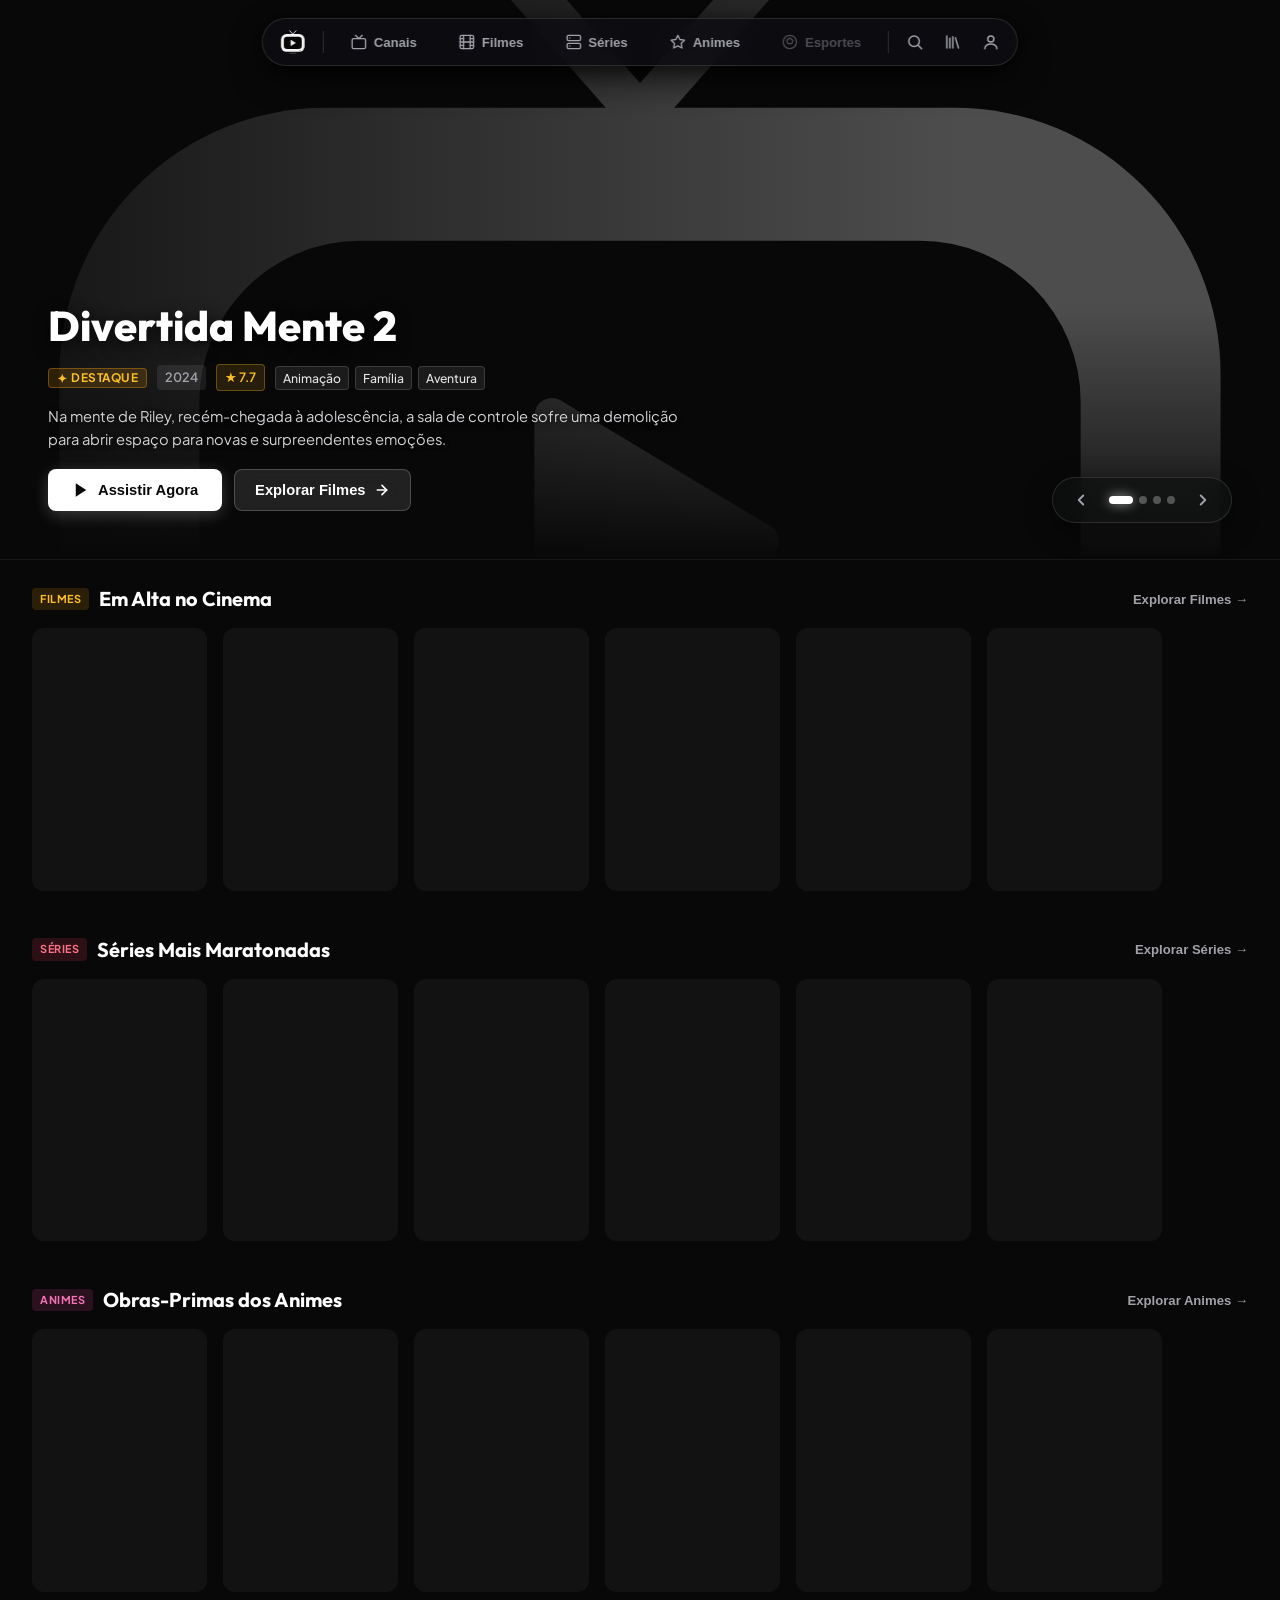
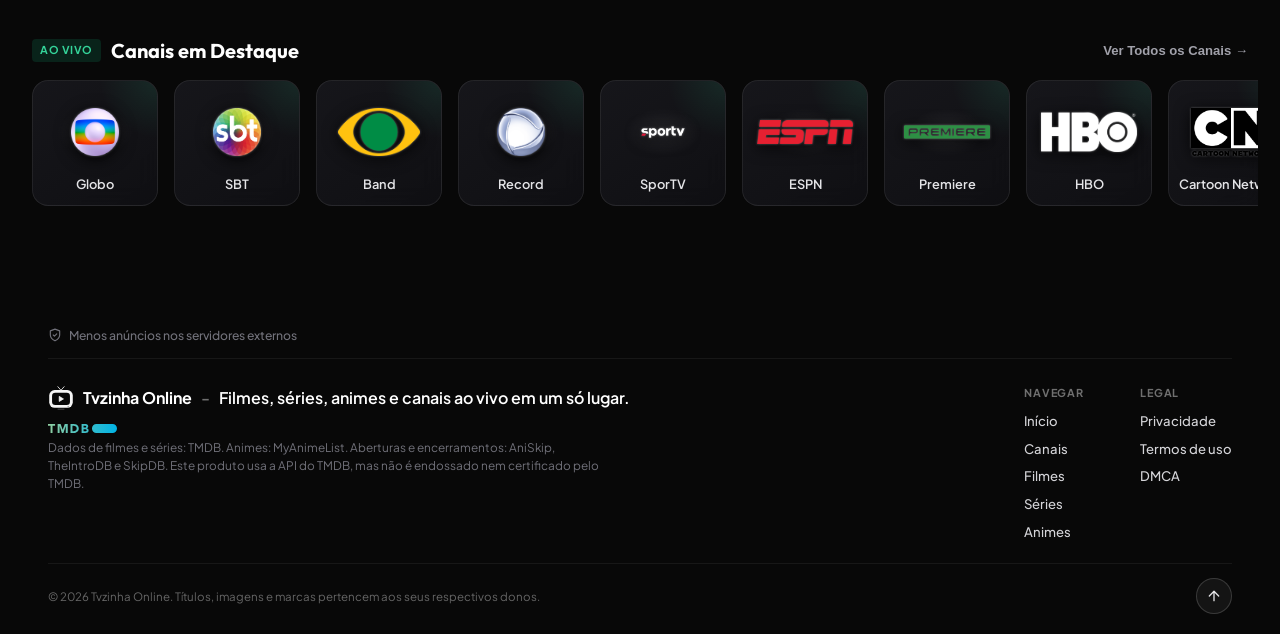
==== index.html @ 52881505 "fix(channels): enforce no-referrer policy to resolve 403 blocks on direct live TV streams" ====
<!DOCTYPE html>
<html lang="pt-BR">

<head>
    <meta charset="UTF-8">
    <meta name="viewport" content="width=device-width, initial-scale=1.0">
    <title>Tvzinha Online | Canais de TV e Esportes Ao Vivo</title>
    <meta name="description" content="Assista canais de TV aberta e esportes online ao vivo com qualidade e rapidez.">
    
    <!-- Favicons -->
    <link rel="icon" type="image/svg+xml" href="assets/logos/fav/favicon.svg?v=2">
    <link rel="icon" type="image/png" sizes="32x32" href="assets/logos/fav/favicon-32x32.png?v=2">
    <link rel="icon" type="image/png" sizes="16x16" href="assets/logos/fav/favicon-16x16.png?v=2">
    <link rel="apple-touch-icon" sizes="180x180" href="assets/logos/fav/apple-touch-icon.png?v=2">
    <link rel="shortcut icon" href="assets/logos/fav/favicon.ico?v=2">
    <link rel="manifest" href="assets/logos/fav/site.webmanifest?v=2">
    <meta name="theme-color" content="#080808">
    <meta name="referrer" content="no-referrer">
    
    <!-- Anti-Popup & Anti-Hijack Guard (Synchronous Head Bootstrap) -->
    <script src="assets/js/guard.js?v=20261126_1015"></script>
    
    <!-- TMDB CDN Preconnect -->
    <link rel="preconnect" href="https://image.tmdb.org">
    <link rel="dns-prefetch" href="https://image.tmdb.org">
    
    <!-- Google Fonts -->
    <link rel="preconnect" href="https://fonts.googleapis.com">
    <link rel="preconnect" href="https://fonts.gstatic.com" crossorigin>
    <link href="https://fonts.googleapis.com/css2?family=Outfit:wght@300;400;500;600;700;800&family=Plus+Jakarta+Sans:wght@400;500;600;700&display=swap" rel="stylesheet">
    
    <!-- Modular CSS Architecture (Strict Precedence Cascade) -->
    <link rel="stylesheet" href="assets/css/01-base.css?v=20261126_1015">
    <link rel="stylesheet" href="assets/css/02-layout.css?v=20261126_1015">
    <link rel="stylesheet" href="assets/css/03-channels.css?v=20261126_1015">
    <link rel="stylesheet" href="assets/css/04-sports.css?v=20261126_1015">
    <link rel="stylesheet" href="assets/css/05-navigation.css?v=20261126_1015">
    <link rel="stylesheet" href="assets/css/06-catalog.css?v=20261126_1015">
    <link rel="stylesheet" href="assets/css/07-modals.css?v=20261126_1015">
    <link rel="stylesheet" href="assets/css/08-responsive-tv-movies.css?v=20261126_1015">
    <link rel="stylesheet" href="assets/css/09-series-animes.css?v=20261126_1015">
    <link rel="stylesheet" href="assets/css/10-player-v3.css?v=20261126_1015">
    <link rel="stylesheet" href="assets/css/11-title-page.css?v=20261126_1015">
    <link rel="stylesheet" href="assets/css/12-header.css?v=20261126_1015">
    <link rel="stylesheet" href="assets/css/13-collection.css?v=20261126_1015">
    <link rel="stylesheet" href="assets/css/14-account.css?v=20261126_1015">
    <link rel="stylesheet" href="assets/css/15-profiles.css?v=20261126_1015">
    <link rel="stylesheet" href="assets/css/16-settings.css?v=20261126_1015">
</head>

<body>
    <!-- Floating Glass Nav Capsule (Top Central - Nuvio Style) -->
    <nav id="floating-nav-capsule" class="floating-nav-capsule" aria-label="Navegação Principal">
        <button id="nav-tab-home" class="nav-capsule-item nav-capsule-brand active" data-view="home" aria-label="Início" title="Início">
            <img src="assets/logos/fav/icon-detailed.svg" alt="" width="26" height="26">
        </button>
        <span class="nav-capsule-divider" aria-hidden="true"></span>
        <button id="nav-tab-tv" class="nav-capsule-item" data-view="tv" aria-label="Aba Canais de TV">
            <svg class="nav-capsule-icon" width="16" height="16" viewBox="0 0 24 24" fill="none" stroke="currentColor" stroke-width="2" stroke-linecap="round" stroke-linejoin="round">
                <rect x="2" y="7" width="20" height="15" rx="2" ry="2"></rect>
                <polyline points="17 2 12 7 7 2"></polyline>
            </svg>
            <span>Canais</span>
        </button>
        <button id="nav-tab-movies" class="nav-capsule-item" data-view="movies" aria-label="Aba Filmes sob Demanda">
            <svg class="nav-capsule-icon" width="16" height="16" viewBox="0 0 24 24" fill="none" stroke="currentColor" stroke-width="2" stroke-linecap="round" stroke-linejoin="round">
                <rect x="2" y="2" width="20" height="20" rx="2.18" ry="2.18"></rect>
                <line x1="7" y1="2" x2="7" y2="22"></line>
                <line x1="17" y1="2" x2="17" y2="22"></line>
                <line x1="2" y1="12" x2="22" y2="12"></line>
                <line x1="2" y1="7" x2="7" y2="7"></line>
                <line x1="2" y1="17" x2="7" y2="17"></line>
                <line x1="17" y1="17" x2="22" y2="17"></line>
                <line x1="17" y1="7" x2="22" y2="7"></line>
            </svg>
            <span>Filmes</span>
        </button>
        <button id="nav-tab-series" class="nav-capsule-item" data-view="series" aria-label="Aba Séries de TV">
            <svg class="nav-capsule-icon" width="16" height="16" viewBox="0 0 24 24" fill="none" stroke="currentColor" stroke-width="2" stroke-linecap="round" stroke-linejoin="round">
                <rect x="2" y="2" width="20" height="8" rx="2" ry="2"></rect>
                <rect x="2" y="14" width="20" height="8" rx="2" ry="2"></rect>
                <line x1="6" y1="6" x2="6.01" y2="6"></line>
                <line x1="6" y1="18" x2="6.01" y2="18"></line>
            </svg>
            <span>Séries</span>
        </button>
        <button id="nav-tab-animes" class="nav-capsule-item" data-view="animes" aria-label="Aba Animes">
            <svg class="nav-capsule-icon" width="16" height="16" viewBox="0 0 24 24" fill="none" stroke="currentColor" stroke-width="2" stroke-linecap="round" stroke-linejoin="round">
                <polygon points="12 2 15.09 8.26 22 9.27 17 14.14 18.18 21.02 12 17.77 5.82 21.02 7 14.14 2 9.27 8.91 8.26 12 2"></polygon>
            </svg>
            <span>Animes</span>
        </button>
        <button id="nav-tab-sports" class="nav-capsule-item is-soon" data-view="sports" aria-label="Aba Esportes (em breve)" title="Esportes (em breve)">
            <svg class="nav-capsule-icon" width="16" height="16" viewBox="0 0 24 24" fill="none" stroke="currentColor" stroke-width="2" stroke-linecap="round" stroke-linejoin="round">
                <circle cx="12" cy="12" r="10"></circle>
                <polygon points="12 6 16.5 9.5 15 14.5 9 14.5 7.5 9.5 12 6"></polygon>
            </svg>
            <span>Esportes</span>
        </button>

        <span class="nav-capsule-divider nav-tools-divider" aria-hidden="true"></span>
        <!-- Search, Coleção and the profile menu: the same three icons on computers and phones -->
        <div id="nav-capsule-tools" class="nav-capsule-tools">
            <button id="btn-nav-search" class="nav-tool" type="button" aria-label="Buscar" title="Buscar (atalho: /)">
                <svg width="18" height="18" viewBox="0 0 24 24" fill="none" stroke="currentColor" stroke-width="2" stroke-linecap="round" stroke-linejoin="round" aria-hidden="true"><circle cx="11" cy="11" r="7"></circle><line x1="21" y1="21" x2="16.65" y2="16.65"></line></svg>
            </button>
            <button id="btn-nav-collection" class="nav-tool" type="button" aria-label="Coleção" title="Coleção">
                <svg width="18" height="18" viewBox="0 0 24 24" fill="none" stroke="currentColor" stroke-width="2" stroke-linecap="round" stroke-linejoin="round" aria-hidden="true"><path d="M4 4v16"></path><path d="M8 7v13"></path><path d="M12 5v15"></path><path d="M15.5 6.5l4 13.5"></path></svg>
            </button>
            <div class="nav-menu-wrap">
                <button id="btn-nav-profile" class="nav-tool nav-tool-avatar" type="button" aria-label="Perfil" title="Perfil" aria-haspopup="true" aria-expanded="false" aria-controls="nav-profile-menu">
                    <svg width="18" height="18" viewBox="0 0 24 24" fill="none" stroke="currentColor" stroke-width="2" stroke-linecap="round" stroke-linejoin="round" aria-hidden="true"><circle cx="12" cy="8" r="4"></circle><path d="M4 21c0-4 4-6.5 8-6.5s8 2.5 8 6.5"></path></svg>
                </button>
                <div id="nav-profile-menu" class="nav-menu hidden" role="menu" aria-label="Perfil">
                    <!-- The profile in use, with Trocar (signed in) next to it -->
                    <div class="nav-menu-head">
                        <span id="nav-menu-avatar" class="nav-menu-avatar" aria-hidden="true"><svg width="20" height="20" viewBox="0 0 24 24" fill="none" stroke="currentColor" stroke-width="2" stroke-linecap="round" stroke-linejoin="round" aria-hidden="true"><circle cx="12" cy="8" r="4"></circle><path d="M4 21c0-4 4-6.5 8-6.5s8 2.5 8 6.5"></path></svg></span>
                        <span class="nav-menu-head-text">
                            <strong id="nav-menu-profile-name">Visitante</strong>
                            <span id="nav-menu-profile-sub">Perfil deste aparelho</span>
                            <span id="nav-menu-sync" class="nav-menu-sync" aria-live="polite" hidden></span>
                        </span>
                        <button type="button" id="btn-menu-switch" class="nav-menu-switch" data-menu-action="profiles" aria-label="Trocar perfil" title="Trocar perfil" hidden>Trocar</button>
                    </div>
                    <button type="button" id="btn-menu-account" class="nav-menu-item" role="menuitem" data-menu-action="account">
                        <svg width="17" height="17" viewBox="0 0 24 24" fill="none" stroke="currentColor" stroke-width="2" stroke-linecap="round" stroke-linejoin="round" aria-hidden="true"><path d="M15 3h4a2 2 0 0 1 2 2v14a2 2 0 0 1-2 2h-4"></path><polyline points="10 17 15 12 10 7"></polyline><line x1="15" y1="12" x2="3" y2="12"></line></svg>
                        <span>Entrar ou criar conta</span>
                    </button>
                    <button type="button" class="nav-menu-item is-soon" role="menuitem" aria-disabled="true" data-menu-action="watchparty">
                        <svg width="17" height="17" viewBox="0 0 24 24" fill="none" stroke="currentColor" stroke-width="2" stroke-linecap="round" stroke-linejoin="round" aria-hidden="true"><path d="M17 21v-2a4 4 0 0 0-4-4H5a4 4 0 0 0-4 4v2"></path><circle cx="9" cy="7" r="4"></circle><path d="M23 21v-2a4 4 0 0 0-3-3.87"></path><path d="M16 3.13a4 4 0 0 1 0 7.75"></path></svg>
                        <span>Watch Party</span>
                        <span class="nav-menu-note">em breve</span>
                    </button>
                    <button type="button" class="nav-menu-item is-soon" role="menuitem" aria-disabled="true" data-menu-action="premium">
                        <svg width="17" height="17" viewBox="0 0 24 24" fill="none" stroke="currentColor" stroke-width="2" stroke-linecap="round" stroke-linejoin="round" aria-hidden="true"><path d="M2 18h20"></path><path d="M3 18l2-11 5 5 2-7 2 7 5-5 2 11"></path></svg>
                        <span>Premium</span>
                        <span class="nav-menu-note">em breve</span>
                    </button>
                    <div class="nav-menu-sep" role="separator"></div>
                    <button type="button" id="btn-menu-settings" class="nav-menu-item" role="menuitem" data-menu-action="settings">
                        <svg width="17" height="17" viewBox="0 0 24 24" fill="none" stroke="currentColor" stroke-width="2" stroke-linecap="round" stroke-linejoin="round" aria-hidden="true"><circle cx="12" cy="12" r="3"></circle><path d="M19.4 15a1.65 1.65 0 0 0 .33 1.82l.06.06a2 2 0 0 1-2.83 2.83l-.06-.06a1.65 1.65 0 0 0-1.82-.33 1.65 1.65 0 0 0-1 1.51V21a2 2 0 0 1-4 0v-.09A1.65 1.65 0 0 0 9 19.4a1.65 1.65 0 0 0-1.82.33l-.06.06a2 2 0 0 1-2.83-2.83l.06-.06A1.65 1.65 0 0 0 4.68 15a1.65 1.65 0 0 0-1.51-1H3a2 2 0 0 1 0-4h.09A1.65 1.65 0 0 0 4.6 9a1.65 1.65 0 0 0-.33-1.82l-.06-.06a2 2 0 0 1 2.83-2.83l.06.06A1.65 1.65 0 0 0 9 4.68a1.65 1.65 0 0 0 1-1.51V3a2 2 0 0 1 4 0v.09a1.65 1.65 0 0 0 1 1.51 1.65 1.65 0 0 0 1.82-.33l.06-.06a2 2 0 0 1 2.83 2.83l-.06.06A1.65 1.65 0 0 0 19.4 9a1.65 1.65 0 0 0 1.51 1H21a2 2 0 0 1 0 4h-.09a1.65 1.65 0 0 0-1.51 1z"></path></svg>
                        <span>Configurações</span>
                    </button>
                    <button id="btn-menu-signout" type="button" class="nav-menu-item" role="menuitem" data-menu-action="signout" hidden>
                        <svg width="17" height="17" viewBox="0 0 24 24" fill="none" stroke="currentColor" stroke-width="2" stroke-linecap="round" stroke-linejoin="round" aria-hidden="true"><path d="M9 21H5a2 2 0 0 1-2-2V5a2 2 0 0 1 2-2h4"></path><polyline points="16 17 21 12 16 7"></polyline><line x1="21" y1="12" x2="9" y2="12"></line></svg>
                        <span>Sair da conta</span>
                    </button>
                </div>
            </div>
        </div>
    </nav>

    <!-- Global search (modules/header.js): movies, series, animes, channels and people -->
    <div id="search-overlay" class="search-overlay hidden" role="dialog" aria-modal="true" aria-label="Buscar">
        <div class="search-panel">
            <div class="search-head">
                <label class="search-field">
                    <svg width="18" height="18" viewBox="0 0 24 24" fill="none" stroke="currentColor" stroke-width="2" stroke-linecap="round" stroke-linejoin="round" aria-hidden="true"><circle cx="11" cy="11" r="7"></circle><line x1="21" y1="21" x2="16.65" y2="16.65"></line></svg>
                    <input id="global-search-input" type="search" placeholder="Buscar filmes, séries, animes, canais e pessoas" autocomplete="off" spellcheck="false" aria-label="Buscar">
                </label>
                <button id="btn-close-search" class="btn-player-icon" type="button" title="Fechar busca" aria-label="Fechar busca"><svg width="18" height="18" viewBox="0 0 24 24" fill="none" stroke="currentColor" stroke-width="2" stroke-linecap="round" stroke-linejoin="round" aria-hidden="true"><line x1="18" y1="6" x2="6" y2="18"></line><line x1="6" y1="6" x2="18" y2="18"></line></svg></button>
            </div>
            <div class="search-kinds" role="tablist" aria-label="Categoria">
                <button type="button" class="search-kind active" role="tab" aria-selected="true" data-search-kind="all">Tudo</button>
                <button type="button" class="search-kind" role="tab" aria-selected="false" data-search-kind="movie">Filmes</button>
                <button type="button" class="search-kind" role="tab" aria-selected="false" data-search-kind="tv">Séries</button>
                <button type="button" class="search-kind" role="tab" aria-selected="false" data-search-kind="anime">Animes</button>
                <button type="button" class="search-kind" role="tab" aria-selected="false" data-search-kind="channel">Canais</button>
                <button type="button" class="search-kind" role="tab" aria-selected="false" data-search-kind="person">Pessoas</button>
            </div>
            <div id="search-results" class="search-results" aria-live="polite"></div>
        </div>
    </div>

    <!-- View 0: Home Hub Streaming Showcase -->
    <main id="view-home" class="view-home" aria-label="Central de Início">
        <!-- Dynamic Multi-Universe Hero Showcase (Full Width Edge-to-Edge) -->
        <section id="home-hero-showcase" class="home-hero-showcase movies-hero">
            <div class="movies-hero-backdrop-wrapper">
                <img id="home-hero-backdrop" src="assets/logos/fav/icon-detailed.svg" alt="Destaque em Exibição" class="movies-hero-backdrop">
                <div class="movies-hero-gradient-overlay"></div>
            </div>
            <div class="movies-hero-content">
                <img id="home-hero-title-logo" src="" alt="Título em Destaque" class="movies-hero-title-logo hidden">
                <h1 id="home-hero-title" class="movies-hero-title">Tvzinha Online</h1>
                <div class="movies-hero-meta">
                    <span id="home-hero-badge" class="movies-hero-badge"><span class="cinema-sparkle">✦</span> Destaque</span>
                    <span id="home-hero-year" class="movies-meta-tag"></span>
                    <span id="home-hero-rating" class="movies-meta-tag rating"></span>
                    <div id="home-hero-genres" class="movies-hero-genres"></div>
                </div>
                <p id="home-hero-overview" class="movies-hero-overview">Filmes sob demanda, séries completas, animes consagrados e canais ao vivo em alta definição.</p>
                <div class="movies-hero-actions">
                    <button id="btn-home-hero-watch" class="btn-cinema-primary" type="button">
                        <svg width="18" height="18" viewBox="0 0 24 24" fill="currentColor">
                            <polygon points="5 3 19 12 5 21 5 3"></polygon>
                        </svg>
                        <span id="btn-home-hero-watch-label">Assistir Agora</span>
                    </button>
                    <button id="btn-home-hero-explore" class="btn-cinema-secondary" type="button">
                        <span id="btn-home-hero-explore-label">Explorar Categoria</span>
                        <svg width="16" height="16" viewBox="0 0 24 24" fill="none" stroke="currentColor" stroke-width="2.5" stroke-linecap="round" stroke-linejoin="round">
                            <line x1="5" y1="12" x2="19" y2="12"></line>
                            <polyline points="12 5 19 12 12 19"></polyline>
                        </svg>
                    </button>
                </div>
            </div>

            <!-- Hero Navigation Controls -->
            <div class="movies-hero-nav">
                <button id="btn-home-hero-prev" class="btn-hero-nav-arrow" aria-label="Destaque anterior" title="Destaque anterior" type="button">
                    <svg width="18" height="18" viewBox="0 0 24 24" fill="none" stroke="currentColor" stroke-width="2.5" stroke-linecap="round" stroke-linejoin="round">
                        <polyline points="15 18 9 12 15 6"></polyline>
                    </svg>
                </button>
                <div id="home-hero-dots" class="hero-dots-container"></div>
                <button id="btn-home-hero-next" class="btn-hero-nav-arrow" aria-label="Próximo destaque" title="Próximo destaque" type="button">
                    <svg width="18" height="18" viewBox="0 0 24 24" fill="none" stroke="currentColor" stroke-width="2.5" stroke-linecap="round" stroke-linejoin="round">
                        <polyline points="9 18 15 12 9 6"></polyline>
                    </svg>
                </button>
            </div>
        </section>

        <div class="home-container">
            <!-- Home Continue Watching Rail (Harmonized Header) -->
            <section id="home-continue-watching-section" class="home-continue-watching-section hidden">
                <div class="home-row-header">
                    <div class="home-row-title-box">
                        <h3>Continuar Assistindo</h3>
                        <span class="home-row-badge amber">Histórico</span>
                    </div>
                </div>
                <div class="continue-watching-carousel-wrapper">
                    <div id="home-continue-watching-track" class="continue-watching-track">
                        <!-- Populated dynamically with progress bars -->
                    </div>
                </div>
            </section>

            <!-- Dynamic Showcase Rows -->
            <div id="home-content-rows" class="home-content-rows">
                <!-- Row: Trending Movies -->
                <section class="home-feed-row" id="home-row-movies">
                    <div class="home-row-header">
                        <div class="home-row-title-box">
                            <span class="home-row-badge amber">Filmes</span>
                            <h3>Em Alta no Cinema</h3>
                        </div>
                        <button class="btn-row-see-all" data-target-tab="movies" type="button">Explorar Filmes &rarr;</button>
                    </div>
                    <div class="home-row-scroller" id="home-track-movies"></div>
                </section>

                <!-- Row: Trending Series -->
                <section class="home-feed-row" id="home-row-series">
                    <div class="home-row-header">
                        <div class="home-row-title-box">
                            <span class="home-row-badge ruby">Séries</span>
                            <h3>Séries Mais Maratonadas</h3>
                        </div>
                        <button class="btn-row-see-all" data-target-tab="series" type="button">Explorar Séries &rarr;</button>
                    </div>
                    <div class="home-row-scroller" id="home-track-series"></div>
                </section>

                <!-- Row: Top Anime Masterpieces -->
                <section class="home-feed-row" id="home-row-animes">
                    <div class="home-row-header">
                        <div class="home-row-title-box">
                            <span class="home-row-badge magenta">Animes</span>
                            <h3>Obras-Primas dos Animes</h3>
                        </div>
                        <button class="btn-row-see-all" data-target-tab="animes" type="button">Explorar Animes &rarr;</button>
                    </div>
                    <div class="home-row-scroller" id="home-track-animes"></div>
                </section>

                <!-- Row: Live Channels Highlights (Placed below all on-demand catalogs) -->
                <section class="home-feed-row" id="home-row-channels">
                    <div class="home-row-header">
                        <div class="home-row-title-box">
                            <span class="home-row-badge emerald">Ao Vivo</span>
                            <h3>Canais em Destaque</h3>
                        </div>
                        <button class="btn-row-see-all" data-target-tab="tv" type="button">Ver Todos os Canais &rarr;</button>
                    </div>
                    <div class="home-row-scroller" id="home-track-channels"></div>
                </section>
            </div>

        </div>
    </main>

    <!-- View 1: TV Channels Application Layout -->
    <div class="app-layout hidden" id="view-tv">
        <!-- Mobile Top Navigation Bar (Channels Tab Only - Deprecated/Hidden) -->
        <header class="mobile-header" style="display: none !important;">
            <button id="btn-toggle-menu" class="btn-icon" aria-label="Abrir Guia Rápido" style="display: none !important;">
                <svg width="24" height="24" viewBox="0 0 24 24" fill="none" stroke="currentColor" stroke-width="2" stroke-linecap="round" stroke-linejoin="round">
                    <line x1="3" y1="12" x2="21" y2="12"></line>
                    <line x1="3" y1="6" x2="21" y2="6"></line>
                    <line x1="3" y1="18" x2="21" y2="18"></line>
                </svg>
            </button>
            <div class="mobile-brand" id="mobile-brand-home" style="display: none !important;">
                <div class="brand-icon-wrapper mobile-brand-icon">
                    <img src="assets/logos/fav/icon-detailed.svg" alt="Tvzinha Logo" class="brand-logo-img-header">
                </div>
                <span class="brand-title">Tvzinha <span>Online</span></span>
            </div>
            <button id="btn-mobile-drawer-toggle" class="btn-icon" aria-label="Abrir Guia Rápido" title="Guia Rápido" style="display: none !important;">
                <svg width="20" height="20" viewBox="0 0 24 24" fill="none" stroke="currentColor" stroke-width="2" stroke-linecap="round" stroke-linejoin="round">
                    <rect x="3" y="3" width="18" height="18" rx="2" ry="2"></rect>
                    <line x1="9" y1="3" x2="9" y2="21"></line>
                </svg>
            </button>
        </header>

        <!-- Overlay Backdrop for Mobile Menu & Quick Drawer -->
        <div id="sidebar-backdrop" class="sidebar-backdrop"></div>

        <!-- Channels Quick Drawer (Slide-out Glass Panel) -->
        <aside id="sidebar" class="sidebar channels-quick-drawer" aria-label="Guia Rápido de Canais">
            <div class="sidebar-header drawer-header">
                <div class="brand" id="brand-home" style="cursor: pointer;" title="Tela inicial dos canais">
                    <div class="brand-icon-wrapper">
                        <img src="assets/logos/fav/icon-detailed.svg" alt="Tvzinha Logo" class="brand-logo-img-header">
                    </div>
                    <div class="brand-text">
                        <h2>Guia <span>Rápido</span></h2>
                        <span class="brand-tag">Ao Vivo</span>
                    </div>
                </div>
                <button id="btn-close-menu" class="btn-icon close-mobile" aria-label="Fechar Guia Rápido">
                    <svg width="20" height="20" viewBox="0 0 24 24" fill="none" stroke="currentColor" stroke-width="2" stroke-linecap="round" stroke-linejoin="round">
                        <line x1="18" y1="6" x2="6" y2="18"></line>
                        <line x1="6" y1="6" x2="18" y2="18"></line>
                    </svg>
                </button>
            </div>

            <!-- Live Search Box inside Drawer -->
            <div class="search-container">
                <div class="search-input-wrapper">
                    <svg class="search-icon" width="18" height="18" viewBox="0 0 24 24" fill="none" stroke="currentColor" stroke-width="2" stroke-linecap="round" stroke-linejoin="round">
                        <circle cx="11" cy="11" r="8"></circle>
                        <line x1="21" y1="21" x2="16.65" y2="16.65"></line>
                    </svg>
                    <input type="text" id="search-input" placeholder="Filtrar canal no guia..." autocomplete="off">
                    <button id="btn-clear-search" class="btn-clear hidden" aria-label="Limpar busca">&times;</button>
                </div>
            </div>

            <!-- Category Filter Pills inside Drawer -->
            <div class="filter-pills-container" id="filter-pills">
                <button class="pill active" data-category="all">Todos</button>
                <button class="pill" data-category="favs">
                    <svg class="icon-svg" width="14" height="14" viewBox="0 0 24 24" fill="none" stroke="currentColor" stroke-width="2" stroke-linecap="round" stroke-linejoin="round">
                        <polygon points="12 2 15.09 8.26 22 9.27 17 14.14 18.18 21.02 12 17.77 5.82 21.02 7 14.14 2 9.27 8.91 8.26 12 2"></polygon>
                    </svg>Favoritos
                </button>
            </div>

            <!-- Channels Dynamic Navigation List -->
            <nav class="channels-nav" id="channels-list" aria-label="Lista de Canais">
                <div class="skeleton-wrapper">
                    <div class="skeleton skeleton-category"></div>
                    <div class="skeleton skeleton-channel"></div>
                    <div class="skeleton skeleton-channel"></div>
                    <div class="skeleton skeleton-category"></div>
                    <div class="skeleton skeleton-channel"></div>
                </div>
            </nav>
        </aside>

        <!-- Main Content Area (Full Width Immersive Catalog) -->
        <main id="main-content" class="main-content full-width-channels">
            <div id="content-display" class="content-display">
                <!-- Initial Welcome / Discovery Screen -->
                <div class="welcome-screen" id="channels-welcome-screen">
                    <!-- Channels Cinematic Hero Showcase -->
                    <section class="channels-hero" id="channels-hero">
                        <div class="channels-hero-bg">
                            <div class="channels-hero-gradient" id="channels-hero-gradient"></div>
                            <div class="channels-hero-glow" id="channels-hero-glow"></div>
                        </div>
                        <div class="channels-hero-content">
                            <div class="channels-hero-top-row">
                                <div class="channels-hero-badge">
                                    <span class="live-dot pulse-emerald"></span>
                                    <span id="channels-hero-badge-text">AO VIVO AGORA</span>
                                </div>
                                <div class="movies-hero-nav channels-hero-nav" id="channels-hero-nav">
                                    <button id="btn-channels-hero-prev" class="btn-hero-nav-arrow" aria-label="Canal anterior" title="Canal anterior" type="button">
                                        <svg viewBox="0 0 24 24" fill="none" stroke="currentColor" stroke-width="2.5">
                                            <polyline points="15 18 9 12 15 6"></polyline>
                                        </svg>
                                    </button>
                                    <div id="channels-hero-dots" class="hero-dots-container movies-hero-dots"></div>
                                    <button id="btn-channels-hero-next" class="btn-hero-nav-arrow" aria-label="Próximo canal" title="Próximo canal" type="button">
                                        <svg viewBox="0 0 24 24" fill="none" stroke="currentColor" stroke-width="2.5">
                                            <polyline points="9 18 15 12 9 6"></polyline>
                                        </svg>
                                    </button>
                                </div>
                            </div>
                            <div class="channels-hero-brand-box">
                                <img id="channels-hero-logo" class="channels-hero-logo" src="" alt="" style="display:none;">
                                <h1 class="channels-hero-title" id="channels-hero-title">Globo HD</h1>
                            </div>
                            <p class="channels-hero-meta" id="channels-hero-meta">Transmissão Oficial • TV Aberta</p>
                            <p class="channels-hero-overview" id="channels-hero-overview">
                                A maior rede de televisão aberta do país com programação ao vivo, jornalismo de ponta e entretenimento.
                            </p>
                            <div class="channels-hero-actions">
                                <button class="btn-channels-hero-play" id="btn-channels-hero-watch" type="button">
                                    <svg width="18" height="18" viewBox="0 0 24 24" fill="currentColor">
                                        <polygon points="5 3 19 12 5 21 5 3"></polygon>
                                    </svg>
                                    <span>Assistir Transmissão</span>
                                </button>
                                <button class="btn-channels-hero-drawer" id="btn-channels-hero-drawer" type="button">
                                    <svg width="18" height="18" viewBox="0 0 24 24" fill="none" stroke="currentColor" stroke-width="2" stroke-linecap="round" stroke-linejoin="round">
                                        <rect x="3" y="3" width="18" height="18" rx="2" ry="2"></rect>
                                        <line x1="9" y1="3" x2="9" y2="21"></line>
                                    </svg>
                                    <span>Guia Rápido de Canais</span>
                                </button>
                            </div>
                        </div>
                    </section>

                    <!-- Channels Navigation Toolbar (Category Pills + Spotlight Search) -->
                    <div class="movies-nav-toolbar channels-nav-toolbar" id="channels-nav-toolbar">
                        <nav class="movies-category-pills channels-pills-bar" id="channels-pills-bar" aria-label="Navegar por Canais">
                            <button class="movie-pill channel-cat-pill active" data-category="all" type="button">Todos</button>
                            <button class="movie-pill channel-cat-pill" data-category="favs" type="button">
                                <svg width="13" height="13" viewBox="0 0 24 24" fill="none" stroke="currentColor" stroke-width="2" stroke-linecap="round" stroke-linejoin="round">
                                    <polygon points="12 2 15.09 8.26 22 9.27 17 14.14 18.18 21.02 12 17.77 5.82 21.02 7 14.14 2 9.27 8.91 8.26 12 2"></polygon>
                                </svg>
                                <span>Favoritos</span>
                            </button>
                            <button class="movie-pill channel-cat-pill" data-category="Esportes" type="button">Esportes</button>
                            <button class="movie-pill channel-cat-pill" data-category="TV Aberta" type="button">TV Aberta</button>
                            <button class="movie-pill channel-cat-pill" data-category="Filmes e Séries" type="button">Filmes & Séries</button>
                            <button class="movie-pill channel-cat-pill" data-category="Infantil" type="button">Infantil</button>
                            <button class="movie-pill channel-cat-pill" data-category="Notícias" type="button">Notícias</button>
                            <button class="movie-pill channel-cat-pill" data-category="Variedades" type="button">Variedades</button>
                        </nav>
                        <div class="spotlight-search-container pills-search-box channels-search-box" id="channels-search-container" title="Clique para buscar canal">
                            <svg class="spotlight-icon pills-search-icon" width="16" height="16" viewBox="0 0 24 24" fill="none" stroke="currentColor" stroke-width="2" stroke-linecap="round" stroke-linejoin="round">
                                <circle cx="11" cy="11" r="8"></circle>
                                <line x1="21" y1="21" x2="16.65" y2="16.65"></line>
                            </svg>
                            <input type="text" id="channels-spotlight-input" class="spotlight-input pills-search-input" placeholder="Buscar canal..." autocomplete="off">
                            <button id="btn-clear-channels-search" class="spotlight-clear hidden" aria-label="Limpar busca">&times;</button>
                        </div>
                    </div>

                    <!-- Discovery Feed (Categorized Horizontal Rows) -->
                    <div class="channels-discovery-feed" id="channels-discovery-feed">
                        <!-- Multi-Team Upcoming Matches Section -->
                        <section class="vasco-matches-section" id="vasco-matches-section">
                            <div class="section-heading" id="matches-section-heading">
                                <div class="matches-heading-left">
                                    <span class="matches-team-badge" id="matches-team-badge">
                                        <svg width="18" height="18" viewBox="0 0 24 24" fill="none" stroke="currentColor" stroke-width="1.75" stroke-linecap="round" stroke-linejoin="round">
                                            <rect x="3" y="4" width="18" height="18" rx="2" ry="2"></rect>
                                            <line x1="16" y1="2" x2="16" y2="6"></line>
                                            <line x1="8" y1="2" x2="8" y2="6"></line>
                                            <line x1="3" y1="10" x2="21" y2="10"></line>
                                        </svg>
                                    </span>
                                    <div>
                                        <h3 id="matches-section-title">Próximos Jogos de Futebol</h3>
                                        <span class="section-hint" id="matches-section-hint">Agenda atualizada dos confrontos de futebol (via ge.globo)</span>
                                    </div>
                                </div>
                                <div class="matches-heading-right" id="matches-heading-right">
                                    <button id="btn-change-team" class="btn-change-team" aria-label="Escolher ou trocar time" title="Alterar time favorito">
                                        <svg width="15" height="15" viewBox="0 0 24 24" fill="none" stroke="currentColor" stroke-width="2" stroke-linecap="round" stroke-linejoin="round">
                                            <polyline points="17 1 21 5 17 9"></polyline>
                                            <path d="M3 11V9a4 4 0 0 1 4-4h14"></path>
                                            <polyline points="7 23 3 19 7 15"></polyline>
                                            <path d="M21 13v2a4 4 0 0 1-4 4H3"></path>
                                        </svg>
                                        <span id="btn-change-team-label">Escolher Time</span>
                                    </button>
                                </div>
                            </div>

                            <div class="matches-carousel-wrapper" id="matches-carousel-wrapper">
                                <div class="matches-grid matches-carousel" id="vasco-matches-grid" tabindex="0" role="region" aria-label="Carrossel de próximos jogos">
                                    <div class="match-card skeleton-match-card">
                                        <div class="skeleton-match-line short"></div>
                                        <div class="skeleton-match-duel"></div>
                                        <div class="skeleton-match-line"></div>
                                    </div>
                                    <div class="match-card skeleton-match-card">
                                        <div class="skeleton-match-line short"></div>
                                        <div class="skeleton-match-duel"></div>
                                        <div class="skeleton-match-line"></div>
                                    </div>
                                    <div class="match-card skeleton-match-card">
                                        <div class="skeleton-match-line short"></div>
                                        <div class="skeleton-match-duel"></div>
                                        <div class="skeleton-match-line"></div>
                                    </div>
                                </div>
                            </div>

                            <div class="matches-carousel-footer" id="matches-carousel-footer">
                                <div class="matches-nav-arrows" id="matches-nav-arrows">
                                    <button id="btn-matches-prev" class="btn-matches-arrow" aria-label="Jogos anteriores" title="Ver jogos anteriores" disabled>
                                        <svg width="18" height="18" viewBox="0 0 24 24" fill="none" stroke="currentColor" stroke-width="2.5" stroke-linecap="round" stroke-linejoin="round">
                                            <polyline points="15 18 9 12 15 6"></polyline>
                                        </svg>
                                    </button>
                                    <button id="btn-matches-next" class="btn-matches-arrow" aria-label="Próximos jogos" title="Ver mais jogos">
                                        <svg width="18" height="18" viewBox="0 0 24 24" fill="none" stroke="currentColor" stroke-width="2.5" stroke-linecap="round" stroke-linejoin="round">
                                            <polyline points="9 18 15 12 9 6"></polyline>
                                        </svg>
                                    </button>
                                </div>
                            </div>
                        </section>

                        <!-- Categorized Horizontal Tracks Container -->
                        <div id="channels-category-rows" class="channels-category-rows"></div>
                    </div>

                    <!-- Explore Full Grid View (Activated upon Search or Category Filter) -->
                    <div class="channels-explore-view hidden" id="channels-explore-view">
                        <div class="channels-explore-header">
                            <div>
                                <h3 id="channels-explore-title">Todos os Canais</h3>
                                <span class="channels-explore-subtitle" id="channels-explore-count">Exibindo canais disponíveis</span>
                            </div>
                            <button id="btn-channels-back-feed" class="btn-channels-secondary" type="button">
                                <svg width="14" height="14" viewBox="0 0 24 24" fill="none" stroke="currentColor" stroke-width="2" stroke-linecap="round" stroke-linejoin="round">
                                    <line x1="19" y1="12" x2="5" y2="12"></line>
                                    <polyline points="12 19 5 12 12 5"></polyline>
                                </svg>
                                <span>Voltar aos Destaques</span>
                            </button>
                        </div>
                        <div class="quick-grid" id="quick-grid"></div>
                    </div>
                </div>
            </div>
        </main>
    </div>

    <!-- View 2: Movies Catalog View (Nuvio Cinema Style) -->
    <main id="view-movies" class="view-movies hidden" aria-label="Catálogo de Filmes">

        <!-- Dedicated Full-Screen Explore & Filter View (Fixed Page View) -->
        <section id="movies-explore-view" class="movies-explore-view hidden" aria-label="Catálogo Completo e Filtros">
            <!-- Explorer Top Navigation & Sticky Search Bar -->
            <div class="explore-top-bar">
                <button id="btn-explore-back" class="btn-cinema-secondary btn-explore-back" title="Voltar">
                    <svg width="16" height="16" viewBox="0 0 24 24" fill="none" stroke="currentColor" stroke-width="2.5" stroke-linecap="round" stroke-linejoin="round">
                        <line x1="19" y1="12" x2="5" y2="12"></line>
                        <polyline points="12 19 5 12 12 5"></polyline>
                    </svg>
                    <span>Voltar</span>
                </button>

                <div class="explore-search-wrapper">
                    <svg class="explore-search-icon" width="18" height="18" viewBox="0 0 24 24" fill="none" stroke="currentColor" stroke-width="2" stroke-linecap="round" stroke-linejoin="round">
                        <circle cx="11" cy="11" r="8"></circle>
                        <line x1="21" y1="21" x2="16.65" y2="16.65"></line>
                    </svg>
                    <input type="text" id="explore-search-input" class="explore-search-input" placeholder="Pesquisar no catálogo..." autocomplete="off">
                    <button id="btn-clear-explore-search" class="explore-search-clear hidden" aria-label="Limpar busca">&times;</button>
                </div>
            </div>

            <!-- Fixed Filter Controls Bar (Genres and Decades) -->
            <div class="explore-controls-panel">
                <!-- 1. Genres Filter Chips -->
                <div class="explore-filter-row genres-row">
                    <span class="explore-row-label">Gêneros:</span>
                    <div class="explore-chips-group scrollable-chips" id="explore-genres-chips">
                        <button class="explore-chip active" data-genre="">Todos</button>
                        <button class="explore-chip" data-genre="28">Ação</button>
                        <button class="explore-chip" data-genre="12">Aventura</button>
                        <button class="explore-chip" data-genre="16">Animação</button>
                        <button class="explore-chip" data-genre="35">Comédia</button>
                        <button class="explore-chip" data-genre="80">Crime</button>
                        <button class="explore-chip" data-genre="99">Documentário</button>
                        <button class="explore-chip" data-genre="18">Drama</button>
                        <button class="explore-chip" data-genre="10751">Família</button>
                        <button class="explore-chip" data-genre="14">Fantasia</button>
                        <button class="explore-chip" data-genre="878">Ficção Científica</button>
                        <button class="explore-chip" data-genre="9648">Mistério</button>
                        <button class="explore-chip" data-genre="10749">Romance</button>
                        <button class="explore-chip" data-genre="53">Suspense</button>
                        <button class="explore-chip" data-genre="27">Terror</button>
                    </div>
                </div>

                <!-- 2. Timeline / Decades Filter Chips -->
                <div class="explore-filter-row timeline-row">
                    <span class="explore-row-label">Época:</span>
                    <div class="explore-chips-group scrollable-chips" id="explore-timeline-chips">
                        <button class="explore-chip active" data-year-range="">Todas</button>
                        <button class="explore-chip" data-year-range="2020-2026">2020–2026</button>
                        <button class="explore-chip" data-year-range="2010-2019">Anos 2010</button>
                        <button class="explore-chip" data-year-range="2000-2009">Anos 2000</button>
                        <button class="explore-chip" data-year-range="1990-1999">Anos 90</button>
                        <button class="explore-chip" data-year-range="1980-1989">Anos 80</button>
                        <button class="explore-chip" data-year-range="1900-1979">Clássicos (&lt;1980)</button>
                    </div>
                </div>
            </div>

            <!-- Dynamic Results Status Bar -->
            <div class="explore-status-header">
                <div class="status-left">
                    <h2 id="explore-section-title" class="explore-section-title">Catálogo Completo</h2>
                    <span id="explore-results-count" class="explore-results-count">Carregando títulos...</span>
                </div>
                <div id="explore-active-tags" class="explore-active-tags">
                    <!-- Dynamic active filter tags -->
                </div>
                <div class="status-right">
                    <div class="explore-sort-dropdown-container" id="explore-sort-dropdown-container">
                        <button type="button" id="btn-explore-sort-dropdown" class="explore-sort-dropdown-btn" aria-haspopup="true" aria-expanded="false" title="Opções de ordenação">
                            <svg class="sort-icon-svg" width="16" height="16" viewBox="0 0 24 24" fill="none" stroke="currentColor" stroke-width="2" stroke-linecap="round" stroke-linejoin="round">
                                <path d="M5 5v14M5 19l-3-3M5 19l3-3"/>
                                <rect x="11" y="5" width="9" height="2.5" rx="1" fill="currentColor"/>
                                <rect x="11" y="11" width="6" height="2.5" rx="1" fill="currentColor"/>
                                <rect x="11" y="17" width="3.5" height="2.5" rx="1" fill="currentColor"/>
                            </svg>
                            <span class="sort-current-label" id="sort-current-label">Populares</span>
                            <svg class="sort-chevron-svg" width="12" height="12" viewBox="0 0 24 24" fill="none" stroke="currentColor" stroke-width="2.5" stroke-linecap="round" stroke-linejoin="round">
                                <polyline points="6 9 12 15 18 9"></polyline>
                            </svg>
                        </button>
                        <div id="explore-sort-dropdown-menu" class="explore-sort-dropdown-menu hidden" role="menu">
                            <button type="button" class="sort-dropdown-item active" data-sort="popularity.desc" role="menuitem">
                                <span class="sort-item-check">✓</span>
                                <span class="sort-item-text">Mais Populares</span>
                            </button>
                            <button type="button" class="sort-dropdown-item" data-sort="vote_average.desc" role="menuitem">
                                <span class="sort-item-check">✓</span>
                                <span class="sort-item-text">Melhor Avaliados</span>
                            </button>
                            <button type="button" class="sort-dropdown-item" data-sort="primary_release_date.desc" role="menuitem">
                                <span class="sort-item-check">✓</span>
                                <span class="sort-item-text">Lançamentos Recentes</span>
                            </button>
                        </div>
                    </div>
                </div>
            </div>

            <!-- Dynamic 2:3 Results Poster Grid -->
            <div id="explore-poster-grid" class="movies-poster-grid">
                <!-- Dynamically populated -->
            </div>

            <!-- Cinematic Dynamic Pagination Bar -->
            <div id="explore-pagination" class="movies-pagination hidden"></div>
        </section>

        <!-- Dedicated Collection Section (Directors, Studios) -->
        <section id="movies-collection-section" class="movies-collection-section hidden">
            <div class="movies-collection-header">
                <button id="btn-collection-back" class="btn-cinema-secondary">
                    <svg width="16" height="16" viewBox="0 0 24 24" fill="none" stroke="currentColor" stroke-width="2.5" stroke-linecap="round" stroke-linejoin="round">
                        <line x1="19" y1="12" x2="5" y2="12"></line>
                        <polyline points="12 19 5 12 12 5"></polyline>
                    </svg>
                    <span>Voltar ao Catálogo</span>
                </button>
                <div class="collection-profile-info">
                    <img id="collection-avatar" class="collection-avatar hidden" src="" alt="Avatar da Coleção">
                    <div class="collection-text-group">
                        <span id="collection-badge" class="collection-badge">Coleção Especial</span>
                        <h2 id="collection-title" class="collection-title">Nome da Coleção</h2>
                        <p id="collection-meta" class="collection-meta">Filmografia em Destaque</p>
                    </div>
                </div>
            </div>
            <div id="movies-collection-grid" class="movies-poster-grid">
                <!-- Posters dynamically loaded -->
            </div>
            <div id="movies-collection-pagination" class="movies-pagination hidden"></div>
        </section>

        <!-- Default Discovery Feed -->
        <div id="movies-discovery-feed" class="movies-discovery-feed">
            <!-- Hero Showcase Banner -->
            <section id="movies-hero" class="movies-hero">
                <div class="movies-hero-backdrop-wrapper">
                    <img id="movies-hero-backdrop" src="" alt="Banner do Filme em Destaque" class="movies-hero-backdrop">
                    <div class="movies-hero-gradient-overlay"></div>
                </div>
                <div class="movies-hero-content">
                    <img id="movies-hero-title-logo" src="" alt="Título do Filme" class="movies-hero-title-logo hidden">
                    <h1 id="movies-hero-title" class="movies-hero-title">Carregando...</h1>
                    <div class="movies-hero-meta">
                        <span class="movies-hero-badge"><span class="cinema-sparkle">✦</span> Destaque</span>
                        <span id="movies-hero-year" class="movies-meta-tag"></span>
                        <span id="movies-hero-rating" class="movies-meta-tag rating"></span>
                        <div id="movies-hero-genres" class="movies-hero-genres"></div>
                    </div>
                    <p id="movies-hero-overview" class="movies-hero-overview"></p>
                    <div class="movies-hero-actions">
                        <button id="btn-hero-watch" class="btn-cinema-primary">
                            <svg width="18" height="18" viewBox="0 0 24 24" fill="currentColor">
                                <polygon points="5 3 19 12 5 21 5 3"></polygon>
                            </svg>
                            <span>Assistir Agora</span>
                        </button>
                    </div>
                </div>

                <!-- Hero Carousel Navigation Controls -->
                <div class="movies-hero-nav">
                    <button id="btn-hero-prev" class="btn-hero-nav-arrow" aria-label="Destaque anterior" title="Destaque anterior">
                        <svg width="18" height="18" viewBox="0 0 24 24" fill="none" stroke="currentColor" stroke-width="2.5" stroke-linecap="round" stroke-linejoin="round">
                            <polyline points="15 18 9 12 15 6"></polyline>
                        </svg>
                    </button>
                    <div id="movies-hero-dots" class="hero-dots-container"></div>
                    <button id="btn-hero-next" class="btn-hero-nav-arrow" aria-label="Próximo destaque" title="Próximo destaque">
                        <svg width="18" height="18" viewBox="0 0 24 24" fill="none" stroke="currentColor" stroke-width="2.5" stroke-linecap="round" stroke-linejoin="round">
                            <polyline points="9 18 15 12 9 6"></polyline>
                        </svg>
                    </button>
                </div>
            </section>

            <!-- Quick Navigation Pills & Catalog Search Toolbar -->
            <div class="movies-nav-toolbar">
                <nav class="movies-category-pills" id="movies-category-pills" aria-label="Navegar por Seções">
                    <button class="movie-pill active" data-target="all">Todos</button>
                    <button class="movie-pill" data-target="row-trending">Populares</button>
                    <button class="movie-pill" data-target="row-releases">Lançamentos</button>
                    <button class="movie-pill" data-target="row-animation">Animações</button>
                    <button class="movie-pill" data-target="row-directors">Diretores</button>
                    <button class="movie-pill" data-target="row-studios">Estúdios</button>
                    <button class="movie-pill" data-target="row-national">Cinema Nacional</button>
                    <button class="movie-pill" data-target="row-classics">Clássicos</button>
                </nav>

                <div class="spotlight-search-container pills-search-box" id="spotlight-search-container" title="Clique para buscar no catálogo">
                    <svg class="spotlight-icon pills-search-icon" width="16" height="16" viewBox="0 0 24 24" fill="none" stroke="currentColor" stroke-width="2" stroke-linecap="round" stroke-linejoin="round">
                        <circle cx="11" cy="11" r="8"></circle>
                        <line x1="21" y1="21" x2="16.65" y2="16.65"></line>
                    </svg>
                    <input type="text" id="movies-search-input" class="spotlight-input pills-search-input" placeholder="Buscar no catálogo..." autocomplete="off">
                    <button id="btn-clear-movie-search" class="spotlight-clear hidden" aria-label="Limpar busca">&times;</button>
                </div>
            </div>

            <!-- Horizontal Rows -->
            <div id="movies-carousels-container" class="movies-carousels-container">
                <!-- 1. Trending -->
                <section class="movies-row-section" id="row-trending">
                    <div class="movies-row-header">
                        <div class="movies-row-title-box">
                            <h2>Populares da Semana</h2>
                            <span class="movies-row-badge">Top Filmes</span>
                        </div>
                        <div class="movies-row-nav-arrows">
                            <button class="btn-carousel-arrow btn-prev" data-track="track-trending" aria-label="Voltar filmes">
                                <svg width="15" height="15" viewBox="0 0 24 24" fill="none" stroke="currentColor" stroke-width="2.5" stroke-linecap="round" stroke-linejoin="round"><polyline points="15 18 9 12 15 6"></polyline></svg>
                            </button>
                            <button class="btn-carousel-arrow btn-next" data-track="track-trending" aria-label="Avançar filmes">
                                <svg width="15" height="15" viewBox="0 0 24 24" fill="none" stroke="currentColor" stroke-width="2.5" stroke-linecap="round" stroke-linejoin="round"><polyline points="9 18 15 12 9 6"></polyline></svg>
                            </button>
                        </div>
                    </div>
                    <div class="movies-carousel-wrapper">
                        <div class="movies-carousel-track" id="track-trending">
                            <!-- Dynamic poster cards -->
                        </div>
                    </div>
                </section>

                <!-- 2. Releases -->
                <section class="movies-row-section" id="row-releases">
                    <div class="movies-row-header">
                        <div class="movies-row-title-box">
                            <h2>Lançamentos Recentes</h2>
                            <span class="movies-row-badge">Cinema & Streaming</span>
                        </div>
                        <div class="movies-row-nav-arrows">
                            <button class="btn-carousel-arrow btn-prev" data-track="track-releases" aria-label="Voltar filmes">
                                <svg width="15" height="15" viewBox="0 0 24 24" fill="none" stroke="currentColor" stroke-width="2.5" stroke-linecap="round" stroke-linejoin="round"><polyline points="15 18 9 12 15 6"></polyline></svg>
                            </button>
                            <button class="btn-carousel-arrow btn-next" data-track="track-releases" aria-label="Avançar filmes">
                                <svg width="15" height="15" viewBox="0 0 24 24" fill="none" stroke="currentColor" stroke-width="2.5" stroke-linecap="round" stroke-linejoin="round"><polyline points="9 18 15 12 9 6"></polyline></svg>
                            </button>
                        </div>
                    </div>
                    <div class="movies-carousel-wrapper">
                        <div class="movies-carousel-track" id="track-releases">
                            <!-- Dynamic poster cards -->
                        </div>
                    </div>
                </section>

                <!-- 3. Animation & Anime -->
                <section class="movies-row-section" id="row-animation">
                    <div class="movies-row-header">
                        <div class="movies-row-title-box">
                            <h2>Mundo da Animação</h2>
                            <span class="movies-row-badge">Longas & Animes</span>
                        </div>
                        <div class="movies-row-nav-arrows">
                            <button class="btn-carousel-arrow btn-prev" data-track="track-animation" aria-label="Voltar filmes">
                                <svg width="15" height="15" viewBox="0 0 24 24" fill="none" stroke="currentColor" stroke-width="2.5" stroke-linecap="round" stroke-linejoin="round"><polyline points="15 18 9 12 15 6"></polyline></svg>
                            </button>
                            <button class="btn-carousel-arrow btn-next" data-track="track-animation" aria-label="Avançar filmes">
                                <svg width="15" height="15" viewBox="0 0 24 24" fill="none" stroke="currentColor" stroke-width="2.5" stroke-linecap="round" stroke-linejoin="round"><polyline points="9 18 15 12 9 6"></polyline></svg>
                            </button>
                        </div>
                    </div>
                    <div class="movies-carousel-wrapper">
                        <div class="movies-carousel-track" id="track-animation">
                            <!-- Dynamic poster cards -->
                        </div>
                    </div>
                </section>

                <!-- 4. Masters of Cinema (Directors) -->
                <section class="movies-row-section" id="row-directors">
                    <div class="movies-row-header">
                        <div class="movies-row-title-box">
                            <h2>Mestres da Direção</h2>
                            <span class="movies-row-badge">Cineastas Consagrados</span>
                        </div>
                        <div class="movies-row-nav-arrows">
                            <button class="btn-carousel-arrow btn-prev" data-track="track-directors" aria-label="Voltar diretores">
                                <svg width="15" height="15" viewBox="0 0 24 24" fill="none" stroke="currentColor" stroke-width="2.5" stroke-linecap="round" stroke-linejoin="round"><polyline points="15 18 9 12 15 6"></polyline></svg>
                            </button>
                            <button class="btn-carousel-arrow btn-next" data-track="track-directors" aria-label="Avançar diretores">
                                <svg width="15" height="15" viewBox="0 0 24 24" fill="none" stroke="currentColor" stroke-width="2.5" stroke-linecap="round" stroke-linejoin="round"><polyline points="9 18 15 12 9 6"></polyline></svg>
                            </button>
                        </div>
                    </div>
                    <div class="movies-carousel-wrapper">
                        <div class="movies-carousel-track directors-track" id="track-directors">
                            <!-- Dynamic director cards -->
                        </div>
                    </div>
                </section>

                <!-- 5. Famous Studios & Brands -->
                <section class="movies-row-section" id="row-studios">
                    <div class="movies-row-header">
                        <div class="movies-row-title-box">
                            <h2>Grandes Estúdios & Produtoras</h2>
                            <span class="movies-row-badge">Universos & Casas</span>
                        </div>
                        <div class="movies-row-nav-arrows">
                            <button class="btn-carousel-arrow btn-prev" data-track="track-studios" aria-label="Voltar estúdios">
                                <svg width="15" height="15" viewBox="0 0 24 24" fill="none" stroke="currentColor" stroke-width="2.5" stroke-linecap="round" stroke-linejoin="round"><polyline points="15 18 9 12 15 6"></polyline></svg>
                            </button>
                            <button class="btn-carousel-arrow btn-next" data-track="track-studios" aria-label="Avançar estúdios">
                                <svg width="15" height="15" viewBox="0 0 24 24" fill="none" stroke="currentColor" stroke-width="2.5" stroke-linecap="round" stroke-linejoin="round"><polyline points="9 18 15 12 9 6"></polyline></svg>
                            </button>
                        </div>
                    </div>
                    <div class="movies-carousel-wrapper">
                        <div class="movies-carousel-track studios-track" id="track-studios">
                            <!-- Dynamic studio cards -->
                        </div>
                    </div>
                </section>

                <!-- 6. National Cinema -->
                <section class="movies-row-section" id="row-national">
                    <div class="movies-row-header">
                        <div class="movies-row-title-box">
                            <h2>O Melhor do Cinema Nacional</h2>
                            <span class="movies-row-badge">Brasil</span>
                        </div>
                        <div class="movies-row-nav-arrows">
                            <button class="btn-carousel-arrow btn-prev" data-track="track-national" aria-label="Voltar filmes">
                                <svg width="15" height="15" viewBox="0 0 24 24" fill="none" stroke="currentColor" stroke-width="2.5" stroke-linecap="round" stroke-linejoin="round"><polyline points="15 18 9 12 15 6"></polyline></svg>
                            </button>
                            <button class="btn-carousel-arrow btn-next" data-track="track-national" aria-label="Avançar filmes">
                                <svg width="15" height="15" viewBox="0 0 24 24" fill="none" stroke="currentColor" stroke-width="2.5" stroke-linecap="round" stroke-linejoin="round"><polyline points="9 18 15 12 9 6"></polyline></svg>
                            </button>
                        </div>
                    </div>
                    <div class="movies-carousel-wrapper">
                        <div class="movies-carousel-track" id="track-national">
                            <!-- Dynamic poster cards -->
                        </div>
                    </div>
                </section>

                <!-- 7. Classics & Cults -->
                <section class="movies-row-section" id="row-classics">
                    <div class="movies-row-header">
                        <div class="movies-row-title-box">
                            <h2>Clássicos Imperdíveis</h2>
                            <span class="movies-row-badge">Obras-Primas</span>
                        </div>
                        <div class="movies-row-nav-arrows">
                            <button class="btn-carousel-arrow btn-prev" data-track="track-classics" aria-label="Voltar filmes">
                                <svg width="15" height="15" viewBox="0 0 24 24" fill="none" stroke="currentColor" stroke-width="2.5" stroke-linecap="round" stroke-linejoin="round"><polyline points="15 18 9 12 15 6"></polyline></svg>
                            </button>
                            <button class="btn-carousel-arrow btn-next" data-track="track-classics" aria-label="Avançar filmes">
                                <svg width="15" height="15" viewBox="0 0 24 24" fill="none" stroke="currentColor" stroke-width="2.5" stroke-linecap="round" stroke-linejoin="round"><polyline points="9 18 15 12 9 6"></polyline></svg>
                            </button>
                        </div>
                    </div>
                    <div class="movies-carousel-wrapper">
                        <div class="movies-carousel-track" id="track-classics">
                            <!-- Dynamic poster cards -->
                        </div>
                    </div>
                </section>
            </div>
        </div>
    </main>

    <!-- View 3: Series Showcase & Discovery -->
    <main id="view-series" class="view-movies view-series hidden" aria-label="Catálogo de Séries de TV">
        <!-- Default Discovery Feed -->
        <div id="series-discovery-feed" class="movies-discovery-feed">
            <!-- Hero Showcase Banner -->
            <section id="series-hero" class="movies-hero">
                <div class="movies-hero-backdrop-wrapper">
                    <img id="series-hero-backdrop" src="" alt="Banner da Série em Destaque" class="movies-hero-backdrop">
                    <div class="movies-hero-gradient-overlay series-gradient"></div>
                </div>
                <div class="movies-hero-content">
                    <img id="series-hero-title-logo" src="" alt="Título da Série" class="movies-hero-title-logo hidden">
                    <h1 id="series-hero-title" class="movies-hero-title">Carregando séries...</h1>
                    <div class="movies-hero-meta">
                        <span class="movies-hero-badge series-hero-badge"><span class="series-sparkle">✦</span> Destaque Série</span>
                        <span id="series-hero-year" class="movies-meta-tag"></span>
                        <span id="series-hero-rating" class="movies-meta-tag rating series-rating"></span>
                        <div id="series-hero-genres" class="movies-hero-genres"></div>
                    </div>
                    <p id="series-hero-overview" class="movies-hero-overview"></p>
                    <div class="movies-hero-actions">
                        <button id="btn-series-hero-watch" class="btn-cinema-primary btn-series-primary">
                            <svg width="18" height="18" viewBox="0 0 24 24" fill="currentColor">
                                <polygon points="5 3 19 12 5 21 5 3"></polygon>
                            </svg>
                            <span>Assistir Agora</span>
                        </button>
                    </div>
                </div>

                <!-- Hero Navigation Controls -->
                <div class="movies-hero-nav">
                    <button id="btn-series-hero-prev" class="btn-hero-nav-arrow" aria-label="Destaque anterior" title="Destaque anterior">
                        <svg width="18" height="18" viewBox="0 0 24 24" fill="none" stroke="currentColor" stroke-width="2.5" stroke-linecap="round" stroke-linejoin="round">
                            <polyline points="15 18 9 12 15 6"></polyline>
                        </svg>
                    </button>
                    <div id="series-hero-dots" class="hero-dots-container"></div>
                    <button id="btn-series-hero-next" class="btn-hero-nav-arrow" aria-label="Próximo destaque" title="Próximo destaque">
                        <svg width="18" height="18" viewBox="0 0 24 24" fill="none" stroke="currentColor" stroke-width="2.5" stroke-linecap="round" stroke-linejoin="round">
                            <polyline points="9 18 15 12 9 6"></polyline>
                        </svg>
                    </button>
                </div>
            </section>

            <!-- Quick Navigation Pills & Catalog Search Toolbar -->
            <div class="movies-nav-toolbar">
                <nav class="movies-category-pills" id="series-category-pills" aria-label="Navegar por Seções de Séries">
                    <button class="movie-pill series-pill active" data-target="all">Todas</button>
                    <button class="movie-pill series-pill" data-target="series-row-trending">Populares</button>
                    <button class="movie-pill series-pill" data-target="series-row-releases">Lançamentos</button>
                    <button class="movie-pill series-pill" data-target="series-row-drama">Drama & Suspense</button>
                    <button class="movie-pill series-pill" data-target="series-row-scifi">Ficção Científica</button>
                    <button class="movie-pill series-pill" data-target="series-row-comedy">Comédia</button>
                </nav>

                <div class="spotlight-search-container pills-search-box series-search-box" id="series-search-container" title="Clique para buscar no catálogo de séries">
                    <svg class="spotlight-icon pills-search-icon" width="16" height="16" viewBox="0 0 24 24" fill="none" stroke="currentColor" stroke-width="2" stroke-linecap="round" stroke-linejoin="round">
                        <circle cx="11" cy="11" r="8"></circle>
                        <line x1="21" y1="21" x2="16.65" y2="16.65"></line>
                    </svg>
                    <input type="text" id="series-search-input" class="spotlight-input pills-search-input" placeholder="Buscar séries no catálogo..." autocomplete="off">
                    <button id="btn-clear-series-search" class="spotlight-clear hidden" aria-label="Limpar busca">&times;</button>
                </div>
            </div>

            <!-- Horizontal Rows for Series -->
            <div id="series-carousels-container" class="movies-carousels-container">
                <!-- 1. Trending Series -->
                <section class="movies-row-section" id="series-row-trending">
                    <div class="movies-row-header">
                        <div class="movies-row-title-box">
                            <h2>Séries Mais Populares da Semana</h2>
                            <span class="movies-row-badge series-row-badge">Top Séries</span>
                        </div>
                        <div class="movies-row-nav-arrows">
                            <button class="btn-carousel-arrow btn-prev" data-track="series-track-trending" aria-label="Voltar séries">
                                <svg width="15" height="15" viewBox="0 0 24 24" fill="none" stroke="currentColor" stroke-width="2.5" stroke-linecap="round" stroke-linejoin="round"><polyline points="15 18 9 12 15 6"></polyline></svg>
                            </button>
                            <button class="btn-carousel-arrow btn-next" data-track="series-track-trending" aria-label="Avançar séries">
                                <svg width="15" height="15" viewBox="0 0 24 24" fill="none" stroke="currentColor" stroke-width="2.5" stroke-linecap="round" stroke-linejoin="round"><polyline points="9 18 15 12 9 6"></polyline></svg>
                            </button>
                        </div>
                    </div>
                    <div class="movies-carousel-wrapper">
                        <div class="movies-carousel-track" id="series-track-trending">
                            <!-- Dynamic poster cards -->
                        </div>
                    </div>
                </section>

                <!-- 2. Releases / New Seasons -->
                <section class="movies-row-section" id="series-row-releases">
                    <div class="movies-row-header">
                        <div class="movies-row-title-box">
                            <h2>Lançamentos & Novas Temporadas</h2>
                            <span class="movies-row-badge series-row-badge">Recentes</span>
                        </div>
                        <div class="movies-row-nav-arrows">
                            <button class="btn-carousel-arrow btn-prev" data-track="series-track-releases" aria-label="Voltar séries">
                                <svg width="15" height="15" viewBox="0 0 24 24" fill="none" stroke="currentColor" stroke-width="2.5" stroke-linecap="round" stroke-linejoin="round"><polyline points="15 18 9 12 15 6"></polyline></svg>
                            </button>
                            <button class="btn-carousel-arrow btn-next" data-track="series-track-releases" aria-label="Avançar séries">
                                <svg width="15" height="15" viewBox="0 0 24 24" fill="none" stroke="currentColor" stroke-width="2.5" stroke-linecap="round" stroke-linejoin="round"><polyline points="9 18 15 12 9 6"></polyline></svg>
                            </button>
                        </div>
                    </div>
                    <div class="movies-carousel-wrapper">
                        <div class="movies-carousel-track" id="series-track-releases">
                            <!-- Dynamic poster cards -->
                        </div>
                    </div>
                </section>

                <!-- 3. Drama & Suspense -->
                <section class="movies-row-section" id="series-row-drama">
                    <div class="movies-row-header">
                        <div class="movies-row-title-box">
                            <h2>Dramas & Suspense Premiados</h2>
                            <span class="movies-row-badge series-row-badge">Aclamadas</span>
                        </div>
                        <div class="movies-row-nav-arrows">
                            <button class="btn-carousel-arrow btn-prev" data-track="series-track-drama" aria-label="Voltar séries">
                                <svg width="15" height="15" viewBox="0 0 24 24" fill="none" stroke="currentColor" stroke-width="2.5" stroke-linecap="round" stroke-linejoin="round"><polyline points="15 18 9 12 15 6"></polyline></svg>
                            </button>
                            <button class="btn-carousel-arrow btn-next" data-track="series-track-drama" aria-label="Avançar séries">
                                <svg width="15" height="15" viewBox="0 0 24 24" fill="none" stroke="currentColor" stroke-width="2.5" stroke-linecap="round" stroke-linejoin="round"><polyline points="9 18 15 12 9 6"></polyline></svg>
                            </button>
                        </div>
                    </div>
                    <div class="movies-carousel-wrapper">
                        <div class="movies-carousel-track" id="series-track-drama">
                            <!-- Dynamic poster cards -->
                        </div>
                    </div>
                </section>

                <!-- 4. Sci-Fi & Fantasy -->
                <section class="movies-row-section" id="series-row-scifi">
                    <div class="movies-row-header">
                        <div class="movies-row-title-box">
                            <h2>Ficção Científica & Fantasia</h2>
                            <span class="movies-row-badge series-row-badge">Outros Mundos</span>
                        </div>
                        <div class="movies-row-nav-arrows">
                            <button class="btn-carousel-arrow btn-prev" data-track="series-track-scifi" aria-label="Voltar séries">
                                <svg width="15" height="15" viewBox="0 0 24 24" fill="none" stroke="currentColor" stroke-width="2.5" stroke-linecap="round" stroke-linejoin="round"><polyline points="15 18 9 12 15 6"></polyline></svg>
                            </button>
                            <button class="btn-carousel-arrow btn-next" data-track="series-track-scifi" aria-label="Avançar séries">
                                <svg width="15" height="15" viewBox="0 0 24 24" fill="none" stroke="currentColor" stroke-width="2.5" stroke-linecap="round" stroke-linejoin="round"><polyline points="9 18 15 12 9 6"></polyline></svg>
                            </button>
                        </div>
                    </div>
                    <div class="movies-carousel-wrapper">
                        <div class="movies-carousel-track" id="series-track-scifi">
                            <!-- Dynamic poster cards -->
                        </div>
                    </div>
                </section>

                <!-- 5. Comedy -->
                <section class="movies-row-section" id="series-row-comedy">
                    <div class="movies-row-header">
                        <div class="movies-row-title-box">
                            <h2>Comédias Imperdíveis</h2>
                            <span class="movies-row-badge series-row-badge">Diversão</span>
                        </div>
                        <div class="movies-row-nav-arrows">
                            <button class="btn-carousel-arrow btn-prev" data-track="series-track-comedy" aria-label="Voltar séries">
                                <svg width="15" height="15" viewBox="0 0 24 24" fill="none" stroke="currentColor" stroke-width="2.5" stroke-linecap="round" stroke-linejoin="round"><polyline points="15 18 9 12 15 6"></polyline></svg>
                            </button>
                            <button class="btn-carousel-arrow btn-next" data-track="series-track-comedy" aria-label="Avançar séries">
                                <svg width="15" height="15" viewBox="0 0 24 24" fill="none" stroke="currentColor" stroke-width="2.5" stroke-linecap="round" stroke-linejoin="round"><polyline points="9 18 15 12 9 6"></polyline></svg>
                            </button>
                        </div>
                    </div>
                    <div class="movies-carousel-wrapper">
                        <div class="movies-carousel-track" id="series-track-comedy">
                            <!-- Dynamic poster cards -->
                        </div>
                    </div>
                </section>
            </div>
        </div>

        <!-- Dedicated Full-Screen Explore & Filter View for Séries -->
        <section id="series-explore-view" class="movies-explore-view series-explore-view hidden" aria-label="Catálogo Completo e Filtros de Séries">
            <!-- Explorer Top Navigation & Sticky Search Bar -->
            <div class="explore-top-bar">
                <button id="btn-series-explore-back" class="btn-cinema-secondary btn-explore-back btn-series-back" title="Voltar">
                    <svg width="16" height="16" viewBox="0 0 24 24" fill="none" stroke="currentColor" stroke-width="2.5" stroke-linecap="round" stroke-linejoin="round">
                        <line x1="19" y1="12" x2="5" y2="12"></line>
                        <polyline points="12 19 5 12 12 5"></polyline>
                    </svg>
                    <span>Voltar</span>
                </button>

                <div class="explore-search-wrapper">
                    <svg class="explore-search-icon" width="18" height="18" viewBox="0 0 24 24" fill="none" stroke="currentColor" stroke-width="2" stroke-linecap="round" stroke-linejoin="round">
                        <circle cx="11" cy="11" r="8"></circle>
                        <line x1="21" y1="21" x2="16.65" y2="16.65"></line>
                    </svg>
                    <input type="text" id="series-explore-search-input" class="explore-search-input" placeholder="Pesquisar séries no catálogo..." autocomplete="off">
                    <button id="btn-clear-series-explore-search" class="explore-search-clear hidden" aria-label="Limpar busca">&times;</button>
                </div>
            </div>

            <!-- Fixed Filter Controls Bar (Series Genres and Timeline) -->
            <div class="explore-controls-panel">
                <!-- 1. Series Genres Filter Chips -->
                <div class="explore-filter-row genres-row">
                    <span class="explore-row-label">Gêneros:</span>
                    <div class="explore-chips-group scrollable-chips" id="series-explore-genres-chips">
                        <button class="explore-chip active" data-genre="">Todas</button>
                        <button class="explore-chip" data-genre="10759">Ação & Aventura</button>
                        <button class="explore-chip" data-genre="16">Animação</button>
                        <button class="explore-chip" data-genre="35">Comédia</button>
                        <button class="explore-chip" data-genre="80">Crime</button>
                        <button class="explore-chip" data-genre="99">Documentário</button>
                        <button class="explore-chip" data-genre="18">Drama</button>
                        <button class="explore-chip" data-genre="10751">Família</button>
                        <button class="explore-chip" data-genre="9648">Mistério</button>
                        <button class="explore-chip" data-genre="10765">Ficção & Fantasia</button>
                        <button class="explore-chip" data-genre="10768">Guerra & Política</button>
                    </div>
                </div>

                <!-- 2. Timeline Filter Chips -->
                <div class="explore-filter-row timeline-row">
                    <span class="explore-row-label">Época:</span>
                    <div class="explore-chips-group scrollable-chips" id="series-explore-timeline-chips">
                        <button class="explore-chip active" data-year-range="">Todas</button>
                        <button class="explore-chip" data-year-range="2020-2026">2020–2026</button>
                        <button class="explore-chip" data-year-range="2010-2019">Anos 2010</button>
                        <button class="explore-chip" data-year-range="2000-2009">Anos 2000</button>
                        <button class="explore-chip" data-year-range="1990-1999">Anos 90</button>
                        <button class="explore-chip" data-year-range="1980-1989">Anos 80</button>
                        <button class="explore-chip" data-year-range="1900-1979">Clássicos (&lt;1980)</button>
                    </div>
                </div>
            </div>

            <!-- Dynamic Results Status Bar -->
            <div class="explore-status-header">
                <div class="status-left">
                    <h2 id="series-explore-section-title" class="explore-section-title">Catálogo de Séries</h2>
                    <span id="series-explore-results-count" class="explore-results-count">Carregando títulos...</span>
                </div>
                <div id="series-explore-active-tags" class="explore-active-tags"></div>
                <div class="status-right">
                    <div class="explore-sort-dropdown-container" id="series-explore-sort-dropdown-container">
                        <button type="button" id="btn-series-explore-sort-dropdown" class="explore-sort-dropdown-btn" aria-haspopup="true" aria-expanded="false" title="Opções de ordenação">
                            <svg class="sort-icon-svg" width="16" height="16" viewBox="0 0 24 24" fill="none" stroke="currentColor" stroke-width="2" stroke-linecap="round" stroke-linejoin="round">
                                <path d="M5 5v14M5 19l-3-3M5 19l3-3"/>
                                <rect x="11" y="5" width="9" height="2.5" rx="1" fill="currentColor"/>
                                <rect x="11" y="11" width="6" height="2.5" rx="1" fill="currentColor"/>
                                <rect x="11" y="17" width="3.5" height="2.5" rx="1" fill="currentColor"/>
                            </svg>
                            <span class="sort-current-label" id="series-sort-current-label">Populares</span>
                            <svg class="sort-chevron-svg" width="12" height="12" viewBox="0 0 24 24" fill="none" stroke="currentColor" stroke-width="2.5" stroke-linecap="round" stroke-linejoin="round">
                                <polyline points="6 9 12 15 18 9"></polyline>
                            </svg>
                        </button>
                        <div id="series-explore-sort-dropdown-menu" class="explore-sort-dropdown-menu hidden" role="menu">
                            <button type="button" class="sort-dropdown-item active" data-sort="popularity.desc" role="menuitem">
                                <span class="sort-item-check">✓</span>
                                <span class="sort-item-text">Mais Populares</span>
                            </button>
                            <button type="button" class="sort-dropdown-item" data-sort="vote_average.desc" role="menuitem">
                                <span class="sort-item-check">✓</span>
                                <span class="sort-item-text">Melhor Avaliadas</span>
                            </button>
                            <button type="button" class="sort-dropdown-item" data-sort="first_air_date.desc" role="menuitem">
                                <span class="sort-item-check">✓</span>
                                <span class="sort-item-text">Lançamentos Recentes</span>
                            </button>
                        </div>
                    </div>
                </div>
            </div>

            <!-- Dynamic 2:3 Results Poster Grid -->
            <div id="series-explore-poster-grid" class="movies-poster-grid"></div>

            <!-- Cinematic Dynamic Pagination Bar -->
            <div id="series-explore-pagination" class="movies-pagination hidden"></div>
        </section>
    </main>

    <!-- View 4: Animes Showcase & Discovery -->
    <main id="view-animes" class="view-movies view-animes hidden" aria-label="Catálogo de Animes Japoneses">
        <!-- Default Discovery Feed -->
        <div id="animes-discovery-feed" class="movies-discovery-feed">
            <!-- Hero Showcase Banner -->
            <section id="animes-hero" class="movies-hero">
                <div class="movies-hero-backdrop-wrapper">
                    <img id="animes-hero-backdrop" src="" alt="Banner do Anime em Destaque" class="movies-hero-backdrop">
                    <div class="movies-hero-gradient-overlay anime-gradient"></div>
                </div>
                <div class="movies-hero-content">
                    <img id="animes-hero-title-logo" src="" alt="Título do Anime" class="movies-hero-title-logo hidden">
                    <h1 id="animes-hero-title" class="movies-hero-title">Carregando animes...</h1>
                    <div class="movies-hero-meta">
                        <span class="movies-hero-badge anime-hero-badge"><span class="anime-sparkle">✦</span> Destaque Anime</span>
                        <span id="animes-hero-year" class="movies-meta-tag"></span>
                        <span id="animes-hero-rating" class="movies-meta-tag rating anime-rating"></span>
                        <div id="animes-hero-genres" class="movies-hero-genres"></div>
                    </div>
                    <p id="animes-hero-overview" class="movies-hero-overview"></p>
                    <div class="movies-hero-actions">
                        <button id="btn-animes-hero-watch" class="btn-cinema-primary btn-anime-primary">
                            <svg width="18" height="18" viewBox="0 0 24 24" fill="currentColor">
                                <polygon points="5 3 19 12 5 21 5 3"></polygon>
                            </svg>
                            <span>Assistir Agora</span>
                        </button>
                    </div>
                </div>

                <!-- Hero Navigation Controls -->
                <div class="movies-hero-nav">
                    <button id="btn-animes-hero-prev" class="btn-hero-nav-arrow" aria-label="Destaque anterior" title="Destaque anterior">
                        <svg width="18" height="18" viewBox="0 0 24 24" fill="none" stroke="currentColor" stroke-width="2.5" stroke-linecap="round" stroke-linejoin="round">
                            <polyline points="15 18 9 12 15 6"></polyline>
                        </svg>
                    </button>
                    <div id="animes-hero-dots" class="hero-dots-container"></div>
                    <button id="btn-animes-hero-next" class="btn-hero-nav-arrow" aria-label="Próximo destaque" title="Próximo destaque">
                        <svg width="18" height="18" viewBox="0 0 24 24" fill="none" stroke="currentColor" stroke-width="2.5" stroke-linecap="round" stroke-linejoin="round">
                            <polyline points="9 18 15 12 9 6"></polyline>
                        </svg>
                    </button>
                </div>
            </section>

            <!-- Quick Navigation Pills & Catalog Search Toolbar -->
            <div class="movies-nav-toolbar">
                <nav class="movies-category-pills" id="animes-category-pills" aria-label="Navegar por Seções de Animes">
                    <button class="movie-pill anime-pill active" data-target="all">Todos</button>
                    <button class="movie-pill anime-pill" data-target="animes-row-trending">Populares</button>
                    <button class="movie-pill anime-pill" data-target="animes-row-shonen">Ação & Shonen</button>
                    <button class="movie-pill anime-pill" data-target="animes-row-isekai">Fantasia & Isekai</button>
                    <button class="movie-pill anime-pill" data-target="animes-row-classics">Clássicos</button>
                    <button class="movie-pill anime-pill" data-target="animes-row-releases">Lançamentos</button>
                </nav>

                <div class="spotlight-search-container pills-search-box anime-search-box" id="animes-search-container" title="Clique para buscar no catálogo de animes">
                    <svg class="spotlight-icon pills-search-icon" width="16" height="16" viewBox="0 0 24 24" fill="none" stroke="currentColor" stroke-width="2" stroke-linecap="round" stroke-linejoin="round">
                        <circle cx="11" cy="11" r="8"></circle>
                        <line x1="21" y1="21" x2="16.65" y2="16.65"></line>
                    </svg>
                    <input type="text" id="animes-search-input" class="spotlight-input pills-search-input" placeholder="Buscar animes no catálogo..." autocomplete="off">
                    <button id="btn-clear-animes-search" class="spotlight-clear hidden" aria-label="Limpar busca">&times;</button>
                </div>
            </div>


            <!-- Horizontal Rows for Animes -->
            <div id="animes-carousels-container" class="movies-carousels-container">
                <!-- 1. Trending Animes -->
                <section class="movies-row-section" id="animes-row-trending">
                    <div class="movies-row-header">
                        <div class="movies-row-title-box">
                            <h2>Animes Mais Populares</h2>
                            <span class="movies-row-badge anime-row-badge">Top Animes</span>
                        </div>
                        <div class="movies-row-nav-arrows">
                            <button class="btn-carousel-arrow btn-prev" data-track="animes-track-trending" aria-label="Voltar animes">
                                <svg width="15" height="15" viewBox="0 0 24 24" fill="none" stroke="currentColor" stroke-width="2.5" stroke-linecap="round" stroke-linejoin="round"><polyline points="15 18 9 12 15 6"></polyline></svg>
                            </button>
                            <button class="btn-carousel-arrow btn-next" data-track="animes-track-trending" aria-label="Avançar animes">
                                <svg width="15" height="15" viewBox="0 0 24 24" fill="none" stroke="currentColor" stroke-width="2.5" stroke-linecap="round" stroke-linejoin="round"><polyline points="9 18 15 12 9 6"></polyline></svg>
                            </button>
                        </div>
                    </div>
                    <div class="movies-carousel-wrapper">
                        <div class="movies-carousel-track" id="animes-track-trending">
                            <!-- Dynamic poster cards -->
                        </div>
                    </div>
                </section>

                <!-- 2. Shonen & Action -->
                <section class="movies-row-section" id="animes-row-shonen">
                    <div class="movies-row-header">
                        <div class="movies-row-title-box">
                            <h2>Shonen & Batalhas Épicas</h2>
                            <span class="movies-row-badge anime-row-badge">Ação Pura</span>
                        </div>
                        <div class="movies-row-nav-arrows">
                            <button class="btn-carousel-arrow btn-prev" data-track="animes-track-shonen" aria-label="Voltar animes">
                                <svg width="15" height="15" viewBox="0 0 24 24" fill="none" stroke="currentColor" stroke-width="2.5" stroke-linecap="round" stroke-linejoin="round"><polyline points="15 18 9 12 15 6"></polyline></svg>
                            </button>
                            <button class="btn-carousel-arrow btn-next" data-track="animes-track-shonen" aria-label="Avançar animes">
                                <svg width="15" height="15" viewBox="0 0 24 24" fill="none" stroke="currentColor" stroke-width="2.5" stroke-linecap="round" stroke-linejoin="round"><polyline points="9 18 15 12 9 6"></polyline></svg>
                            </button>
                        </div>
                    </div>
                    <div class="movies-carousel-wrapper">
                        <div class="movies-carousel-track" id="animes-track-shonen">
                            <!-- Dynamic poster cards -->
                        </div>
                    </div>
                </section>

                <!-- 3. Isekai & Fantasy -->
                <section class="movies-row-section" id="animes-row-isekai">
                    <div class="movies-row-header">
                        <div class="movies-row-title-box">
                            <h2>Fantasia & Isekai</h2>
                            <span class="movies-row-badge anime-row-badge">Outro Mundo</span>
                        </div>
                        <div class="movies-row-nav-arrows">
                            <button class="btn-carousel-arrow btn-prev" data-track="animes-track-isekai" aria-label="Voltar animes">
                                <svg width="15" height="15" viewBox="0 0 24 24" fill="none" stroke="currentColor" stroke-width="2.5" stroke-linecap="round" stroke-linejoin="round"><polyline points="15 18 9 12 15 6"></polyline></svg>
                            </button>
                            <button class="btn-carousel-arrow btn-next" data-track="animes-track-isekai" aria-label="Avançar animes">
                                <svg width="15" height="15" viewBox="0 0 24 24" fill="none" stroke="currentColor" stroke-width="2.5" stroke-linecap="round" stroke-linejoin="round"><polyline points="9 18 15 12 9 6"></polyline></svg>
                            </button>
                        </div>
                    </div>
                    <div class="movies-carousel-wrapper">
                        <div class="movies-carousel-track" id="animes-track-isekai">
                            <!-- Dynamic poster cards -->
                        </div>
                    </div>
                </section>

                <!-- 4. Legendary Classics -->
                <section class="movies-row-section" id="animes-row-classics">
                    <div class="movies-row-header">
                        <div class="movies-row-title-box">
                            <h2>Clássicos Lendários dos Animes</h2>
                            <span class="movies-row-badge anime-row-badge">Imortais</span>
                        </div>
                        <div class="movies-row-nav-arrows">
                            <button class="btn-carousel-arrow btn-prev" data-track="animes-track-classics" aria-label="Voltar animes">
                                <svg width="15" height="15" viewBox="0 0 24 24" fill="none" stroke="currentColor" stroke-width="2.5" stroke-linecap="round" stroke-linejoin="round"><polyline points="15 18 9 12 15 6"></polyline></svg>
                            </button>
                            <button class="btn-carousel-arrow btn-next" data-track="animes-track-classics" aria-label="Avançar animes">
                                <svg width="15" height="15" viewBox="0 0 24 24" fill="none" stroke="currentColor" stroke-width="2.5" stroke-linecap="round" stroke-linejoin="round"><polyline points="9 18 15 12 9 6"></polyline></svg>
                            </button>
                        </div>
                    </div>
                    <div class="movies-carousel-wrapper">
                        <div class="movies-carousel-track" id="animes-track-classics">
                            <!-- Dynamic poster cards -->
                        </div>
                    </div>
                </section>

                <!-- 5. Releases -->
                <section class="movies-row-section" id="animes-row-releases">
                    <div class="movies-row-header">
                        <div class="movies-row-title-box">
                            <h2>Lançamentos & Temporada Atual</h2>
                            <span class="movies-row-badge anime-row-badge">Em Exibição</span>
                        </div>
                        <div class="movies-row-nav-arrows">
                            <button class="btn-carousel-arrow btn-prev" data-track="animes-track-releases" aria-label="Voltar animes">
                                <svg width="15" height="15" viewBox="0 0 24 24" fill="none" stroke="currentColor" stroke-width="2.5" stroke-linecap="round" stroke-linejoin="round"><polyline points="15 18 9 12 15 6"></polyline></svg>
                            </button>
                            <button class="btn-carousel-arrow btn-next" data-track="animes-track-releases" aria-label="Avançar animes">
                                <svg width="15" height="15" viewBox="0 0 24 24" fill="none" stroke="currentColor" stroke-width="2.5" stroke-linecap="round" stroke-linejoin="round"><polyline points="9 18 15 12 9 6"></polyline></svg>
                            </button>
                        </div>
                    </div>
                    <div class="movies-carousel-wrapper">
                        <div class="movies-carousel-track" id="animes-track-releases">
                            <!-- Dynamic poster cards -->
                        </div>
                    </div>
                </section>
            </div>
        </div>

        <!-- Dedicated Full-Screen Explore & Filter View for Animes -->
        <section id="animes-explore-view" class="movies-explore-view animes-explore-view hidden" aria-label="Catálogo Completo e Filtros de Animes">
            <!-- Explorer Top Navigation & Sticky Search Bar -->
            <div class="explore-top-bar">
                <button id="btn-animes-explore-back" class="btn-cinema-secondary btn-explore-back btn-animes-back" title="Voltar">
                    <svg width="16" height="16" viewBox="0 0 24 24" fill="none" stroke="currentColor" stroke-width="2.5" stroke-linecap="round" stroke-linejoin="round">
                        <line x1="19" y1="12" x2="5" y2="12"></line>
                        <polyline points="12 19 5 12 12 5"></polyline>
                    </svg>
                    <span>Voltar</span>
                </button>

                <div class="explore-search-wrapper">
                    <svg class="explore-search-icon" width="18" height="18" viewBox="0 0 24 24" fill="none" stroke="currentColor" stroke-width="2" stroke-linecap="round" stroke-linejoin="round">
                        <circle cx="11" cy="11" r="8"></circle>
                        <line x1="21" y1="21" x2="16.65" y2="16.65"></line>
                    </svg>
                    <input type="text" id="animes-explore-search-input" class="explore-search-input" placeholder="Pesquisar animes no catálogo..." autocomplete="off">
                    <button id="btn-clear-animes-explore-search" class="explore-search-clear hidden" aria-label="Limpar busca">&times;</button>
                </div>
            </div>

            <!-- Fixed Filter Controls Bar (Anime Genres and Timeline) -->
            <div class="explore-controls-panel">
                <!-- 1. Anime Themes / Genres Filter Chips -->
                <div class="explore-filter-row genres-row">
                    <span class="explore-row-label">Temas & Gêneros:</span>
                    <div class="explore-chips-group scrollable-chips" id="animes-explore-genres-chips">
                        <button class="explore-chip active" data-genre="">Todos</button>
                        <button class="explore-chip" data-genre="10759">Shonen & Ação</button>
                        <button class="explore-chip" data-genre="10765">Fantasia & Isekai</button>
                        <button class="explore-chip" data-genre="35">Comédia</button>
                        <button class="explore-chip" data-genre="18">Drama & Romance</button>
                        <button class="explore-chip" data-genre="9648">Mistério & Suspense</button>
                        <button class="explore-chip" data-genre="878">Sci-Fi & Mecha</button>
                    </div>
                </div>

                <!-- 2. Timeline Filter Chips -->
                <div class="explore-filter-row timeline-row">
                    <span class="explore-row-label">Época:</span>
                    <div class="explore-chips-group scrollable-chips" id="animes-explore-timeline-chips">
                        <button class="explore-chip active" data-year-range="">Todas</button>
                        <button class="explore-chip" data-year-range="2020-2026">2020–2026 (Modernos)</button>
                        <button class="explore-chip" data-year-range="2010-2019">Anos 2010 (Época de Ouro)</button>
                        <button class="explore-chip" data-year-range="2000-2009">Anos 2000 (Clássicos)</button>
                        <button class="explore-chip" data-year-range="1990-1999">Anos 90 (Nostalgia)</button>
                        <button class="explore-chip" data-year-range="1900-1989">Retrô (&lt;1990)</button>
                    </div>
                </div>
            </div>

            <!-- Dynamic Results Status Bar -->
            <div class="explore-status-header">
                <div class="status-left">
                    <h2 id="animes-explore-section-title" class="explore-section-title">Catálogo de Animes</h2>
                    <span id="animes-explore-results-count" class="explore-results-count">Carregando títulos...</span>
                </div>
                <div id="animes-explore-active-tags" class="explore-active-tags"></div>
                <div class="status-right">
                    <div class="explore-sort-dropdown-container" id="animes-explore-sort-dropdown-container">
                        <button type="button" id="btn-animes-explore-sort-dropdown" class="explore-sort-dropdown-btn" aria-haspopup="true" aria-expanded="false" title="Opções de ordenação">
                            <svg class="sort-icon-svg" width="16" height="16" viewBox="0 0 24 24" fill="none" stroke="currentColor" stroke-width="2" stroke-linecap="round" stroke-linejoin="round">
                                <path d="M5 5v14M5 19l-3-3M5 19l3-3"/>
                                <rect x="11" y="5" width="9" height="2.5" rx="1" fill="currentColor"/>
                                <rect x="11" y="11" width="6" height="2.5" rx="1" fill="currentColor"/>
                                <rect x="11" y="17" width="3.5" height="2.5" rx="1" fill="currentColor"/>
                            </svg>
                            <span class="sort-current-label" id="animes-sort-current-label">Populares</span>
                            <svg class="sort-chevron-svg" width="12" height="12" viewBox="0 0 24 24" fill="none" stroke="currentColor" stroke-width="2.5" stroke-linecap="round" stroke-linejoin="round">
                                <polyline points="6 9 12 15 18 9"></polyline>
                            </svg>
                        </button>
                        <div id="animes-explore-sort-dropdown-menu" class="explore-sort-dropdown-menu hidden" role="menu">
                            <button type="button" class="sort-dropdown-item active" data-sort="popularity.desc" role="menuitem">
                                <span class="sort-item-check">✓</span>
                                <span class="sort-item-text">Mais Populares</span>
                            </button>
                            <button type="button" class="sort-dropdown-item" data-sort="vote_average.desc" role="menuitem">
                                <span class="sort-item-check">✓</span>
                                <span class="sort-item-text">Melhor Avaliados</span>
                            </button>
                            <button type="button" class="sort-dropdown-item" data-sort="first_air_date.desc" role="menuitem">
                                <span class="sort-item-check">✓</span>
                                <span class="sort-item-text">Lançamentos Recentes</span>
                            </button>
                        </div>
                    </div>
                </div>
            </div>

            <!-- Dynamic 2:3 Results Poster Grid -->
            <div id="animes-explore-poster-grid" class="movies-poster-grid"></div>

            <!-- Cinematic Dynamic Pagination Bar -->
            <div id="animes-explore-pagination" class="movies-pagination hidden"></div>
        </section>
    </main>

    <!-- Site footer (Início, Filmes, Séries, Animes; Canais keeps its own layout): modules/footer.js -->
    <!-- Coleção (modules/collection.js): Assistindo, Quero assistir, Assistidos, Avaliados, Canais favoritos -->
    <main id="view-collection" class="view-collection hidden" aria-labelledby="collection-heading">
        <div class="collection-wrap">
            <header class="collection-header">
                <h1 id="collection-heading" class="collection-heading">Coleção</h1>
                <p class="collection-sub">Fica salva neste aparelho.</p>
            </header>
            <div id="collection-tabs" class="collection-tabs" role="tablist" aria-label="Listas da Coleção"></div>
            <div id="collection-filters" class="collection-filters" role="group" aria-label="Tipo"></div>
            <div id="collection-grid" class="title-card-grid collection-grid"></div>
            <p id="collection-empty" class="collection-empty hidden"></p>
        </div>
    </main>

    <footer id="site-footer" class="site-footer">
        <button id="btn-footer-adblock" class="site-footer-tip" type="button">
            <svg width="14" height="14" viewBox="0 0 24 24" fill="none" stroke="currentColor" stroke-width="2" stroke-linecap="round" stroke-linejoin="round" aria-hidden="true">
                <path d="M12 22s8-4 8-10V5l-8-3-8 3v7c0 6 8 10 8 10z"></path>
                <polyline points="9 12 11 14 15 10"></polyline>
            </svg>
            <span>Menos anúncios nos servidores externos</span>
        </button>

        <div class="site-footer-main">
            <div class="site-footer-brand">
                <div class="site-footer-logo">
                    <img src="assets/logos/fav/icon-detailed.svg" alt="" width="26" height="26" loading="lazy">
                    <span class="site-footer-name">Tvzinha Online</span>
                    <span class="site-footer-tagline">Filmes, séries, animes e canais ao vivo em um só lugar.</span>
                </div>
                <p class="site-footer-credits">
                    <!-- Attribution required by TMDB's API terms: their logo, unmodified, and the notice -->
                    <a class="site-footer-tmdb" href="https://www.themoviedb.org/" target="_blank" rel="noopener noreferrer" aria-label="The Movie Database (TMDB)">
                        <img src="assets/logos/brands/tmdb.svg" alt="TMDB" width="68" height="9" loading="lazy">
                    </a>
                    <span>Dados de filmes e séries: TMDB. Animes: MyAnimeList. Aberturas e encerramentos: AniSkip, TheIntroDB e SkipDB. Este produto usa a API do TMDB, mas não é endossado nem certificado pelo TMDB.</span>
                </p>
                <!-- Contact: shown once the site's own e-mail exists (set href and text, remove "hidden") -->
                <a id="site-footer-contact" class="site-footer-contact hidden" href="#"></a>
            </div>
            <nav class="site-footer-columns" aria-label="Rodapé">
                <div class="site-footer-column">
                    <span class="site-footer-heading">Navegar</span>
                    <button type="button" data-footer-view="home">Início</button>
                    <button type="button" data-footer-view="tv">Canais</button>
                    <button type="button" data-footer-view="movies">Filmes</button>
                    <button type="button" data-footer-view="series">Séries</button>
                    <button type="button" data-footer-view="animes">Animes</button>
                </div>
                <div class="site-footer-column">
                    <span class="site-footer-heading">Legal</span>
                    <button type="button" data-legal="privacy">Privacidade</button>
                    <button type="button" data-legal="terms">Termos de uso</button>
                    <button type="button" data-legal="dmca">DMCA</button>
                </div>
            </nav>
        </div>

        <div class="site-footer-bottom">
            <p class="site-footer-copyright">© 2026 Tvzinha Online. Títulos, imagens e marcas pertencem aos seus respectivos donos.</p>
            <button id="btn-footer-top" class="site-footer-top" type="button" aria-label="Voltar ao topo" title="Voltar ao topo">
                <svg width="16" height="16" viewBox="0 0 24 24" fill="none" stroke="currentColor" stroke-width="2" stroke-linecap="round" stroke-linejoin="round">
                    <line x1="12" y1="19" x2="12" y2="5"></line>
                    <polyline points="5 12 12 5 19 12"></polyline>
                </svg>
            </button>
        </div>
    </footer>

    <!-- Legal panel (Privacidade, Termos de uso, DMCA), same look as the ad-block tips: modules/footer.js -->
    <div id="legal-modal" class="adblock-modal-backdrop hidden" role="dialog" aria-modal="true" aria-labelledby="legal-modal-title" style="display: none;">
        <div class="adblock-modal-card legal-modal-card">
            <div class="adblock-modal-header">
                <div class="adblock-modal-title-box">
                    <div>
                        <h2 id="legal-modal-title"></h2>
                        <p class="adblock-modal-subtitle">Tvzinha Online</p>
                    </div>
                </div>
                <button id="btn-close-legal-modal" class="btn-modal-close" aria-label="Fechar" title="Fechar">
                    <svg width="18" height="18" viewBox="0 0 24 24" fill="none" stroke="currentColor" stroke-width="2" stroke-linecap="round" stroke-linejoin="round">
                        <line x1="18" y1="6" x2="6" y2="18"></line>
                        <line x1="6" y1="6" x2="18" y2="18"></line>
                    </svg>
                </button>
            </div>
            <div id="legal-modal-body" class="adblock-modal-body legal-modal-body"></div>
        </div>
    </div>

    <!-- Team Selection Modal -->
    <div id="team-select-modal" class="team-modal-backdrop hidden" aria-hidden="true" role="dialog" aria-modal="true" aria-labelledby="team-modal-title">
        <div class="team-modal-card">
            <div class="team-modal-header">
                <div class="team-modal-title-group">
                    <span class="team-modal-icon" aria-hidden="true">
                        <svg width="20" height="20" viewBox="0 0 24 24" fill="none" stroke="currentColor" stroke-width="2" stroke-linecap="round" stroke-linejoin="round">
                            <path d="M6 9H4a2 2 0 0 1-2-2V5a2 2 0 0 1 2-2h2"></path>
                            <path d="M18 9h2a2 2 0 0 0 2-2V5a2 2 0 0 0-2-2h-2"></path>
                            <path d="M4 22h16"></path>
                            <path d="M10 14.66V17c0 .55-.45 1-1 1H7v4h10v-4h-2c-.55 0-1-.45-1-1v-2.34"></path>
                            <path d="M18 2H6v7a6 6 0 0 0 12 0V2z"></path>
                        </svg>
                    </span>
                    <div>
                        <h2 id="team-modal-title">Escolha seu Time de Futebol</h2>
                        <p class="team-modal-subtitle">Selecione seu clube brasileiro para acompanhar as próximas partidas</p>
                    </div>
                </div>
                <button id="btn-close-team-modal" class="btn-modal-close" aria-label="Fechar janela" title="Fechar">
                    <svg width="18" height="18" viewBox="0 0 24 24" fill="none" stroke="currentColor" stroke-width="2" stroke-linecap="round" stroke-linejoin="round">
                        <line x1="18" y1="6" x2="6" y2="18"></line>
                        <line x1="6" y1="6" x2="18" y2="18"></line>
                    </svg>
                </button>
            </div>

            <div class="team-modal-search-wrapper">
                <span class="team-search-icon" aria-hidden="true">
                    <svg width="16" height="16" viewBox="0 0 24 24" fill="none" stroke="currentColor" stroke-width="2" stroke-linecap="round" stroke-linejoin="round">
                        <circle cx="11" cy="11" r="8"></circle>
                        <line x1="21" y1="21" x2="16.65" y2="16.65"></line>
                    </svg>
                </span>
                <input type="text" id="team-search-input" class="team-search-input" placeholder="Buscar clube (ex: Flamengo, Palmeiras, Vasco...)" autocomplete="off">
            </div>

            <div class="team-modal-body">
                <div class="teams-grid" id="teams-grid">
                    <!-- Populated dynamically by the application modules -->
                </div>
            </div>
        </div>
    </div>

    <!-- Adblock & Private DNS Disclaimer Modal -->
    <div id="adblock-modal" class="adblock-modal-backdrop hidden" role="dialog" aria-modal="true" aria-labelledby="adblock-modal-title" style="display: none;">
        <div class="adblock-modal-card">
            <!-- Modal Header -->
            <div class="adblock-modal-header">
                <div class="adblock-modal-title-box">
                    <span class="adblock-modal-shield-badge" aria-hidden="true">
                        <svg width="24" height="24" viewBox="0 0 24 24" fill="none" stroke="currentColor" stroke-width="2" stroke-linecap="round" stroke-linejoin="round">
                            <path d="M12 22s8-4 8-10V5l-8-3-8 3v7c0 6 8 10 8 10z"></path>
                            <polyline points="9 12 11 14 15 10"></polyline>
                        </svg>
                    </span>
                    <div>
                        <h2 id="adblock-modal-title">Aviso Importante: Bloqueador de Anúncios</h2>
                        <p class="adblock-modal-subtitle">Recomendação essencial para uma navegação sem pop-ups</p>
                    </div>
                </div>
                <button id="btn-close-adblock-modal" class="btn-modal-close" aria-label="Fechar aviso" title="Fechar">
                    <svg width="18" height="18" viewBox="0 0 24 24" fill="none" stroke="currentColor" stroke-width="2" stroke-linecap="round" stroke-linejoin="round">
                        <line x1="18" y1="6" x2="6" y2="18"></line>
                        <line x1="6" y1="6" x2="18" y2="18"></line>
                    </svg>
                </button>
            </div>

            <!-- Modal Body -->
            <div class="adblock-modal-body">
                <!-- Platform Disclaimer Notice -->
                <div class="adblock-disclaimer-box">
                    <div class="adblock-disclaimer-icon" aria-hidden="true">
                        <svg width="20" height="20" viewBox="0 0 24 24" fill="none" stroke="currentColor" stroke-width="2" stroke-linecap="round" stroke-linejoin="round">
                            <circle cx="12" cy="12" r="10"></circle>
                            <line x1="12" y1="8" x2="12" y2="12"></line>
                            <line x1="12" y1="16" x2="12.01" y2="16"></line>
                        </svg>
                    </div>
                    <p class="adblock-disclaimer-text">
                        A <strong>Tvzinha</strong> é um agregador e <strong>não hospeda transmissões</strong> nem veicula anúncios próprios. Os servidores dos canais contêm anúncios invasivos de terceiros. <strong>O uso de um bloqueador de anúncios (AdBlock) ou DNS filtrado é essencial</strong> para assistir sem pop-ups.
                    </p>
                </div>

                <div class="adblock-solutions-grid">
                    <!-- Option 1: Browser Extension (PC / Desktop) -->
                    <div class="adblock-solution-card">
                        <div class="solution-card-header">
                            <span class="solution-badge">Opção 1 • Computador</span>
                            <h4>Extensão para Navegador</h4>
                        </div>
                        <p class="solution-desc">Bloqueia anúncios e novas abas indesejadas no Chrome, Edge, Firefox ou Opera.</p>
                        <div class="solution-links">
                            <a href="https://chromewebstore.google.com/detail/adguard-adblocker/bgnkhhnnamicmpeenaelnjfhikgbkllg" target="_blank" rel="noopener noreferrer" class="btn-solution-action">
                                <svg width="14" height="14" viewBox="0 0 24 24" fill="none" stroke="currentColor" stroke-width="2" stroke-linecap="round" stroke-linejoin="round">
                                    <path d="M21 15v4a2 2 0 0 1-2 2H5a2 2 0 0 1-2-2v-4"></path>
                                    <polyline points="7 10 12 15 17 10"></polyline>
                                    <line x1="12" y1="15" x2="12" y2="3"></line>
                                </svg>
                                <span>AdGuard (Chrome/Edge)</span>
                            </a>
                            <a href="https://addons.mozilla.org/pt-BR/firefox/addon/adguard-adblocker/" target="_blank" rel="noopener noreferrer" class="btn-solution-action secondary">
                                <span>AdGuard (Firefox)</span>
                            </a>
                        </div>
                    </div>

                    <!-- Option 2: Private DNS (Mobile / Smart TV / TV Box) -->
                    <div class="adblock-solution-card featured">
                        <div class="solution-card-header">
                            <span class="solution-badge highlight">Opção 2 • Celular e TVs</span>
                            <h4>DNS Seguro AdGuard</h4>
                        </div>
                        <p class="solution-desc">Bloqueia anúncios no sistema todo sem instalar apps. Configure nas opções de rede do aparelho:</p>
                        <div class="dns-copy-box">
                            <code class="dns-code" id="dns-server-text">dns.adguard-dns.com</code>
                            <button id="btn-copy-dns" class="btn-copy-dns" title="Copiar endereço DNS" aria-label="Copiar DNS">
                                <svg width="14" height="14" viewBox="0 0 24 24" fill="none" stroke="currentColor" stroke-width="2" stroke-linecap="round" stroke-linejoin="round">
                                    <rect x="9" y="9" width="13" height="13" rx="2" ry="2"></rect>
                                    <path d="M5 15H4a2 2 0 0 1-2-2V4a2 2 0 0 1 2-2h9a2 2 0 0 1 2 2v1"></path>
                                </svg>
                                <span id="copy-dns-label">Copiar</span>
                            </button>
                        </div>
                        <a href="https://adguard-dns.io/pt_br/public-dns.html" target="_blank" rel="noopener noreferrer" class="dns-tutorial-link">
                            <svg width="13" height="13" viewBox="0 0 24 24" fill="none" stroke="currentColor" stroke-width="2" stroke-linecap="round" stroke-linejoin="round">
                                <circle cx="12" cy="12" r="10"></circle>
                                <line x1="12" y1="16" x2="12" y2="12"></line>
                                <line x1="12" y1="8" x2="12.01" y2="8"></line>
                            </svg>
                            <span>Ver tutorial oficial passo a passo</span>
                        </a>
                    </div>
                </div>
            </div>

            <!-- Modal Footer -->
            <div class="adblock-modal-footer">
                <button id="btn-adblock-ack" class="btn-adblock-confirm" type="button">
                    <svg width="16" height="16" viewBox="0 0 24 24" fill="none" stroke="currentColor" stroke-width="2.5" stroke-linecap="round" stroke-linejoin="round">
                        <polyline points="20 6 9 17 4 12"></polyline>
                    </svg>
                    <span>Compreendi e desejo continuar</span>
                </button>
            </div>
        </div>
    </div>

    <!-- Title page: every movie, series and anime opens here in full screen (modules/titlePage.js) -->
    <section id="title-page" class="title-page hidden" aria-labelledby="title-page-name" tabindex="-1">
        <button id="btn-title-back" class="title-page-back" type="button" title="Voltar" aria-label="Voltar"><svg width="20" height="20" viewBox="0 0 24 24" fill="none" stroke="currentColor" stroke-width="2" stroke-linecap="round" stroke-linejoin="round" aria-hidden="true"><line x1="19" y1="12" x2="5" y2="12"></line><polyline points="12 19 5 12 12 5"></polyline></svg></button>

        <div id="title-loading" class="title-loading hidden" role="status" aria-label="Carregando">
            <span class="title-loading-ring" aria-hidden="true"></span>
        </div>

        <div id="title-detail" class="title-detail">
            <div class="title-hero">
                <div class="title-hero-backdrop" aria-hidden="true">
                    <img id="title-backdrop" class="hidden" alt="">
                </div>
                <div class="title-hero-content">
                    <div class="title-hero-main">
                        <img id="title-logo" class="title-logo hidden" alt="">
                        <h1 id="title-page-name" class="title-name"></h1>
                        <div id="title-genres" class="title-genres"></div>

                        <div class="title-actions">
                            <div class="title-play-group">
                                <button id="btn-title-play" class="title-play" type="button">
                                    <svg width="18" height="18" viewBox="0 0 24 24" fill="currentColor" aria-hidden="true"><polygon points="7 4 20 12 7 20 7 4"></polygon></svg>
                                    <span id="title-play-label">Assistir</span>
                                </button>
                                <button id="btn-title-restart" class="title-action title-action-restart hidden" type="button" title="Começar do início" aria-label="Começar do início">
                                    <svg width="18" height="18" viewBox="0 0 24 24" fill="none" stroke="currentColor" stroke-width="2" stroke-linecap="round" stroke-linejoin="round" aria-hidden="true"><path d="M3 12a9 9 0 1 0 9-9 9.75 9.75 0 0 0-6.74 2.74L3 8"></path><path d="M3 3v5h5"></path></svg>
                                    <span class="title-restart-label">Do início</span>
                                </button>
                            </div>
                            <div class="title-actions-row">
                                <button id="btn-title-watchlist" class="title-action" type="button" aria-pressed="false" title="Quero assistir" aria-label="Quero assistir">
                                    <svg width="20" height="20" viewBox="0 0 24 24" fill="none" stroke="currentColor" stroke-width="2" stroke-linecap="round" stroke-linejoin="round" aria-hidden="true"><circle cx="12" cy="12" r="10"></circle><polyline points="12 6 12 12 16 14"></polyline></svg>
                                </button>
                                <button id="btn-title-watched" class="title-action" type="button" aria-pressed="false" title="Marcar como assistido" aria-label="Marcar como assistido">
                                    <svg width="20" height="20" viewBox="0 0 24 24" fill="none" stroke="currentColor" stroke-width="2" stroke-linecap="round" stroke-linejoin="round" aria-hidden="true"><path d="M2 12s3.5-7 10-7 10 7 10 7-3.5 7-10 7S2 12 2 12z"></path><circle cx="12" cy="12" r="3"></circle></svg>
                                </button>
                                <button id="btn-title-share" class="title-action" type="button" title="Compartilhar" aria-label="Compartilhar">
                                    <svg width="20" height="20" viewBox="0 0 24 24" fill="none" stroke="currentColor" stroke-width="2" stroke-linecap="round" stroke-linejoin="round" aria-hidden="true"><circle cx="18" cy="5" r="3"/><circle cx="6" cy="12" r="3"/><circle cx="18" cy="19" r="3"/><line x1="8.59" y1="13.51" x2="15.42" y2="17.49"/><line x1="15.41" y1="6.51" x2="8.59" y2="10.49"/></svg>
                                </button>
                                <div class="title-rate-wrap">
                                    <button id="btn-title-rate" class="title-action title-action-rate" type="button" aria-expanded="false" aria-controls="title-rate-panel" title="Avaliar" aria-label="Avaliar">
                                        <svg width="20" height="20" viewBox="0 0 24 24" fill="none" stroke="currentColor" stroke-width="1.8" stroke-linejoin="round" aria-hidden="true"><polygon points="12 2.5 14.9 8.6 21.5 9.4 16.6 13.9 17.9 20.5 12 17.2 6.1 20.5 7.4 13.9 2.5 9.4 9.1 8.6"></polygon></svg>
                                        <span id="title-rate-value" class="title-rate-value"></span>
                                    </button>
                                    <div id="title-rate-panel" class="title-rate-panel hidden" role="group" aria-label="Avaliar">
                                        <div id="title-rate-stars" class="title-rate-stars"></div>
                                        <div class="title-rate-footer">
                                            <span id="title-rate-hint" class="title-rate-hint"></span>
                                            <button id="btn-title-rate-clear" class="title-rate-clear hidden" type="button">Remover nota</button>
                                        </div>
                                    </div>
                                </div>
                            </div>
                        </div>

                        <div id="title-quality-notice" class="title-quality-notice hidden" role="note">
                            <svg width="18" height="18" viewBox="0 0 24 24" fill="none" stroke="currentColor" stroke-width="2" stroke-linecap="round" stroke-linejoin="round" aria-hidden="true">
                                <circle cx="12" cy="12" r="10"></circle>
                                <line x1="12" y1="8" x2="12" y2="12"></line>
                                <line x1="12" y1="16" x2="12.01" y2="16"></line>
                            </svg>
                            <div class="title-quality-notice-text">
                                <strong>Lançamento recente dos cinemas:</strong> Este título pode conter gravações de cinema até a disponibilização das versões digitais oficiais em alta definição.
                            </div>
                        </div>

                        <div id="title-meta" class="title-meta"></div>
                        <p id="title-credit-line" class="title-credit-line"></p>
                        <p id="title-overview" class="title-overview"></p>
                        <button id="btn-title-more" class="title-more hidden" type="button">Ler mais</button>
                    </div>

                    <aside class="title-hero-side">
                        <dl id="title-facts" class="title-facts"></dl>
                        <div id="title-companies" class="title-companies"></div>
                    </aside>
                </div>
            </div>

            <div class="title-body">
                <section id="title-episodes-section" class="title-section hidden" aria-labelledby="title-episodes-heading">
                    <h2 id="title-episodes-heading" class="title-section-heading">Episódios</h2>
                    <!-- Mode Switcher: Arcs vs Continuous (Essential for Long-Running Animes) -->
                    <div class="series-mode-switcher" id="series-mode-switcher">
                        <button type="button" id="btn-mode-arcs" class="btn-mode-switch active">
                            <svg width="15" height="15" viewBox="0 0 24 24" fill="none" stroke="currentColor" stroke-width="2" stroke-linecap="round" stroke-linejoin="round">
                                <rect x="3" y="3" width="7" height="7"></rect>
                                <rect x="14" y="3" width="7" height="7"></rect>
                                <rect x="14" y="14" width="7" height="7"></rect>
                                <rect x="3" y="14" width="7" height="7"></rect>
                            </svg>
                            <span>Temporadas & Arcos</span>
                        </button>
                        <button type="button" id="btn-mode-continuous" class="btn-mode-switch">
                            <svg width="15" height="15" viewBox="0 0 24 24" fill="none" stroke="currentColor" stroke-width="2" stroke-linecap="round" stroke-linejoin="round">
                                <line x1="8" y1="6" x2="21" y2="6"></line>
                                <line x1="8" y1="12" x2="21" y2="12"></line>
                                <line x1="8" y1="18" x2="21" y2="18"></line>
                                <line x1="3" y1="6" x2="3.01" y2="6"></line>
                                <line x1="3" y1="12" x2="3.01" y2="12"></line>
                                <line x1="3" y1="18" x2="3.01" y2="18"></line>
                            </svg>
                            <span>Todos os episódios</span>
                        </button>
                    </div>

                    <!-- Panel 1: Seasons & Arcs Grid (Default) -->
                    <div id="series-arcs-panel" class="series-panel-content">
                        <div class="series-season-bar-clean">
                            <div class="series-season-selector-clean">
                                <div class="season-select-title">
                                    <svg width="16" height="16" viewBox="0 0 24 24" fill="none" stroke="currentColor" stroke-width="2" stroke-linecap="round" stroke-linejoin="round">
                                        <rect x="2" y="2" width="20" height="8" rx="2" ry="2"></rect>
                                        <rect x="2" y="14" width="20" height="8" rx="2" ry="2"></rect>
                                    </svg>
                                    <span>Temporada</span>
                                </div>
                                <div class="custom-select-wrapper">
                                    <select id="series-season-select" class="series-season-select" aria-label="Selecione a Temporada"></select>
                                </div>
                            </div>
                            <span id="series-season-episodes-total" class="season-episodes-count"></span>
                        </div>

                        <div id="series-episodes-grid" class="series-episodes-grid">
                            <!-- Populated dynamically with clean episode cards -->
                        </div>
                    </div>

                    <!-- Panel 2: Continuous Navigation Panel -->
                    <div id="series-continuous-panel" class="series-panel-content hidden">
                        <div class="continuous-search-bar">
                            <div class="continuous-input-box">
                                <svg width="15" height="15" viewBox="0 0 24 24" fill="none" stroke="currentColor" stroke-width="2" stroke-linecap="round" stroke-linejoin="round" class="continuous-search-icon" aria-hidden="true"><circle cx="11" cy="11" r="8"></circle><line x1="21" y1="21" x2="16.65" y2="16.65"></line></svg>
                                <input type="text" inputmode="numeric" pattern="[0-9]*" id="series-quick-ep-search" class="continuous-ep-input" placeholder="Digitar nº do episódio...">
                            </div>
                            <div id="series-chunks-container" class="continuous-chunks-scroller">
                                <!-- Populated with batch chunks 1-50, 51-100, etc. -->
                            </div>
                        </div>
                        <div id="series-continuous-grid" class="series-episodes-grid">
                            <!-- Populated with continuous episodes -->
                        </div>
                    </div>
                </section>

                <section id="title-trailers-section" class="title-section hidden" aria-labelledby="title-trailers-heading">
                    <div class="title-row-head">
                        <h2 id="title-trailers-heading" class="title-section-heading">Trailers</h2>
                        <div class="title-row-arrows">
                            <button class="btn-carousel-arrow" type="button" data-row="title-trailers" data-dir="-1" aria-label="Voltar trailers"><svg width="15" height="15" viewBox="0 0 24 24" fill="none" stroke="currentColor" stroke-width="2.5" stroke-linecap="round" stroke-linejoin="round" aria-hidden="true"><polyline points="15 18 9 12 15 6"></polyline></svg></button>
                            <button class="btn-carousel-arrow" type="button" data-row="title-trailers" data-dir="1" aria-label="Avançar trailers"><svg width="15" height="15" viewBox="0 0 24 24" fill="none" stroke="currentColor" stroke-width="2.5" stroke-linecap="round" stroke-linejoin="round" aria-hidden="true"><polyline points="9 18 15 12 9 6"></polyline></svg></button>
                        </div>
                    </div>
                    <div id="title-trailers" class="title-row title-row-trailers"></div>
                </section>

                <section id="title-cast-section" class="title-section hidden" aria-labelledby="title-cast-heading">
                    <div class="title-row-head">
                        <h2 id="title-cast-heading" class="title-section-heading">Elenco</h2>
                        <div class="title-row-arrows">
                            <button class="btn-carousel-arrow" type="button" data-row="title-cast" data-dir="-1" aria-label="Voltar elenco"><svg width="15" height="15" viewBox="0 0 24 24" fill="none" stroke="currentColor" stroke-width="2.5" stroke-linecap="round" stroke-linejoin="round" aria-hidden="true"><polyline points="15 18 9 12 15 6"></polyline></svg></button>
                            <button class="btn-carousel-arrow" type="button" data-row="title-cast" data-dir="1" aria-label="Avançar elenco"><svg width="15" height="15" viewBox="0 0 24 24" fill="none" stroke="currentColor" stroke-width="2.5" stroke-linecap="round" stroke-linejoin="round" aria-hidden="true"><polyline points="9 18 15 12 9 6"></polyline></svg></button>
                        </div>
                    </div>
                    <div id="title-cast" class="title-row title-row-cast"></div>
                </section>

                <section id="title-collection-section" class="title-section hidden" aria-labelledby="title-collection-heading">
                    <div class="title-row-head">
                        <h2 id="title-collection-heading" class="title-section-heading"></h2>
                        <div class="title-row-arrows">
                            <button class="btn-carousel-arrow" type="button" data-row="title-collection" data-dir="-1" aria-label="Voltar coleção"><svg width="15" height="15" viewBox="0 0 24 24" fill="none" stroke="currentColor" stroke-width="2.5" stroke-linecap="round" stroke-linejoin="round" aria-hidden="true"><polyline points="15 18 9 12 15 6"></polyline></svg></button>
                            <button class="btn-carousel-arrow" type="button" data-row="title-collection" data-dir="1" aria-label="Avançar coleção"><svg width="15" height="15" viewBox="0 0 24 24" fill="none" stroke="currentColor" stroke-width="2.5" stroke-linecap="round" stroke-linejoin="round" aria-hidden="true"><polyline points="9 18 15 12 9 6"></polyline></svg></button>
                        </div>
                    </div>
                    <div id="title-collection" class="title-row title-row-posters"></div>
                </section>

                <section id="title-recs-section" class="title-section hidden" aria-labelledby="title-recs-heading">
                    <div class="title-row-head">
                        <h2 id="title-recs-heading" class="title-section-heading">Você pode gostar</h2>
                        <div class="title-row-arrows">
                            <button class="btn-carousel-arrow" type="button" data-row="title-recs" data-dir="-1" aria-label="Voltar recomendações"><svg width="15" height="15" viewBox="0 0 24 24" fill="none" stroke="currentColor" stroke-width="2.5" stroke-linecap="round" stroke-linejoin="round" aria-hidden="true"><polyline points="15 18 9 12 15 6"></polyline></svg></button>
                            <button class="btn-carousel-arrow" type="button" data-row="title-recs" data-dir="1" aria-label="Avançar recomendações"><svg width="15" height="15" viewBox="0 0 24 24" fill="none" stroke="currentColor" stroke-width="2.5" stroke-linecap="round" stroke-linejoin="round" aria-hidden="true"><polyline points="9 18 15 12 9 6"></polyline></svg></button>
                        </div>
                    </div>
                    <div id="title-recs" class="title-row title-row-posters"></div>
                </section>
            </div>
        </div>

        <!-- A person's or a production company's titles (stacked on the title page) -->
        <div id="title-list" class="title-list hidden">
            <header class="title-list-header">
                <img id="title-list-avatar" class="title-list-avatar hidden" alt="">
                <div class="title-list-text">
                    <span id="title-list-kicker" class="title-list-kicker"></span>
                    <h1 id="title-list-name" class="title-list-name"></h1>
                </div>
            </header>
            <div id="title-list-grid" class="title-card-grid"></div>
            <button id="btn-title-list-more" class="title-list-more hidden" type="button">Carregar mais</button>
        </div>

        <!-- The site footer moves here while the page is open -->
        <div id="title-footer-slot"></div>
    </section>

    <!-- Trailer: a small YouTube player over the title page -->
    <div id="trailer-modal" class="trailer-modal hidden" role="dialog" aria-modal="true" aria-labelledby="trailer-modal-title">
        <div class="trailer-modal-card">
            <div class="trailer-modal-bar">
                <span id="trailer-modal-title" class="trailer-modal-title">Trailer</span>
                <a id="trailer-modal-youtube" class="trailer-modal-youtube" href="https://www.youtube.com/" target="_blank" rel="noopener noreferrer">
                    <span>Abrir no YouTube</span>
                    <svg width="14" height="14" viewBox="0 0 24 24" fill="none" stroke="currentColor" stroke-width="2" stroke-linecap="round" stroke-linejoin="round" aria-hidden="true"><path d="M18 13v6a2 2 0 0 1-2 2H5a2 2 0 0 1-2-2V8a2 2 0 0 1 2-2h6"></path><polyline points="15 3 21 3 21 9"></polyline><line x1="10" y1="14" x2="21" y2="3"></line></svg>
                </a>
                <button id="btn-close-trailer" class="btn-player-icon" type="button" title="Fechar trailer" aria-label="Fechar trailer"><svg width="18" height="18" viewBox="0 0 24 24" fill="none" stroke="currentColor" stroke-width="2" stroke-linecap="round" stroke-linejoin="round" aria-hidden="true"><line x1="18" y1="6" x2="6" y2="18"></line><line x1="6" y1="6" x2="18" y2="18"></line></svg></button>
            </div>
            <div id="trailer-modal-frame" class="trailer-modal-frame"></div>
        </div>
    </div>

    <!-- Configurações: topics on the left, the chosen one on the right; phones show the list, then one topic (modules/settingsPage.js) -->
    <section id="settings-page" class="settings-page hidden" role="dialog" aria-modal="true" aria-labelledby="settings-title">
        <button id="btn-settings-back" class="title-page-back account-back" type="button" title="Voltar" aria-label="Voltar"><svg width="20" height="20" viewBox="0 0 24 24" fill="none" stroke="currentColor" stroke-width="2" stroke-linecap="round" stroke-linejoin="round" aria-hidden="true"><line x1="19" y1="12" x2="5" y2="12"></line><polyline points="12 19 5 12 12 5"></polyline></svg></button>
        <div class="settings-layout">
            <aside class="settings-side">
                <h1 id="settings-title" class="settings-title">Configurações</h1>
                <nav id="settings-nav" class="settings-nav" role="tablist" aria-label="Tópicos" aria-orientation="vertical">
                <button type="button" class="settings-nav-item" role="tab" id="settings-tab-account" data-settings-section="account" aria-controls="settings-panel" aria-selected="false">
                    <span class="settings-nav-icon"><svg width="18" height="18" viewBox="0 0 24 24" fill="none" stroke="currentColor" stroke-width="2" stroke-linecap="round" stroke-linejoin="round" aria-hidden="true"><circle cx="12" cy="8" r="4"></circle><path d="M4 21c0-4 4-6.5 8-6.5s8 2.5 8 6.5"></path></svg></span>
                    <span class="settings-nav-label">Conta</span>
                    <span class="settings-nav-chevron"><svg width="16" height="16" viewBox="0 0 24 24" fill="none" stroke="currentColor" stroke-width="2" stroke-linecap="round" stroke-linejoin="round" aria-hidden="true"><polyline points="9 18 15 12 9 6"></polyline></svg></span>
                </button>
                <button type="button" class="settings-nav-item" role="tab" id="settings-tab-profiles" data-settings-section="profiles" aria-controls="settings-panel" aria-selected="false">
                    <span class="settings-nav-icon"><svg width="18" height="18" viewBox="0 0 24 24" fill="none" stroke="currentColor" stroke-width="2" stroke-linecap="round" stroke-linejoin="round" aria-hidden="true"><path d="M17 21v-2a4 4 0 0 0-4-4H5a4 4 0 0 0-4 4v2"></path><circle cx="9" cy="7" r="4"></circle><path d="M23 21v-2a4 4 0 0 0-3-3.87"></path><path d="M16 3.13a4 4 0 0 1 0 7.75"></path></svg></span>
                    <span class="settings-nav-label">Perfis</span>
                    <span class="settings-nav-chevron"><svg width="16" height="16" viewBox="0 0 24 24" fill="none" stroke="currentColor" stroke-width="2" stroke-linecap="round" stroke-linejoin="round" aria-hidden="true"><polyline points="9 18 15 12 9 6"></polyline></svg></span>
                </button>
                <button type="button" class="settings-nav-item" role="tab" id="settings-tab-player" data-settings-section="player" aria-controls="settings-panel" aria-selected="false">
                    <span class="settings-nav-icon"><svg width="18" height="18" viewBox="0 0 24 24" fill="none" stroke="currentColor" stroke-width="2" stroke-linecap="round" stroke-linejoin="round" aria-hidden="true"><line x1="4" y1="21" x2="4" y2="14"></line><line x1="4" y1="10" x2="4" y2="3"></line><line x1="12" y1="21" x2="12" y2="12"></line><line x1="12" y1="8" x2="12" y2="3"></line><line x1="20" y1="21" x2="20" y2="16"></line><line x1="20" y1="12" x2="20" y2="3"></line><line x1="1" y1="14" x2="7" y2="14"></line><line x1="9" y1="8" x2="15" y2="8"></line><line x1="17" y1="16" x2="23" y2="16"></line></svg></span>
                    <span class="settings-nav-label">Player</span>
                    <span class="settings-nav-chevron"><svg width="16" height="16" viewBox="0 0 24 24" fill="none" stroke="currentColor" stroke-width="2" stroke-linecap="round" stroke-linejoin="round" aria-hidden="true"><polyline points="9 18 15 12 9 6"></polyline></svg></span>
                </button>
                <button type="button" class="settings-nav-item" role="tab" id="settings-tab-sync" data-settings-section="sync" aria-controls="settings-panel" aria-selected="false">
                    <span class="settings-nav-icon"><svg width="18" height="18" viewBox="0 0 24 24" fill="none" stroke="currentColor" stroke-width="2" stroke-linecap="round" stroke-linejoin="round" aria-hidden="true"><polyline points="23 4 23 10 17 10"></polyline><polyline points="1 20 1 14 7 14"></polyline><path d="M3.51 9a9 9 0 0 1 14.85-3.36L23 10M1 14l4.64 4.36A9 9 0 0 0 20.49 15"></path></svg></span>
                    <span class="settings-nav-label">Sincronização</span>
                    <span class="settings-nav-chevron"><svg width="16" height="16" viewBox="0 0 24 24" fill="none" stroke="currentColor" stroke-width="2" stroke-linecap="round" stroke-linejoin="round" aria-hidden="true"><polyline points="9 18 15 12 9 6"></polyline></svg></span>
                </button>
                <button type="button" class="settings-nav-item" role="tab" id="settings-tab-about" data-settings-section="about" aria-controls="settings-panel" aria-selected="false">
                    <span class="settings-nav-icon"><svg width="18" height="18" viewBox="0 0 24 24" fill="none" stroke="currentColor" stroke-width="2" stroke-linecap="round" stroke-linejoin="round" aria-hidden="true"><circle cx="12" cy="12" r="10"></circle><line x1="12" y1="16" x2="12" y2="12"></line><line x1="12" y1="8" x2="12.01" y2="8"></line></svg></span>
                    <span class="settings-nav-label">Sobre</span>
                    <span class="settings-nav-chevron"><svg width="16" height="16" viewBox="0 0 24 24" fill="none" stroke="currentColor" stroke-width="2" stroke-linecap="round" stroke-linejoin="round" aria-hidden="true"><polyline points="9 18 15 12 9 6"></polyline></svg></span>
                </button>
                </nav>
            </aside>
            <div id="settings-panel" class="settings-panel" role="tabpanel" tabindex="-1"></div>
        </div>
    </section>

    <!-- Account: Entrar, Criar conta, Esqueci a senha and the recovery code (modules/accountPage.js) -->
    <section id="account-page" class="account-page hidden" role="dialog" aria-modal="true" aria-labelledby="account-title">
        <button id="btn-account-back" class="title-page-back account-back" type="button" title="Voltar" aria-label="Voltar"><svg width="20" height="20" viewBox="0 0 24 24" fill="none" stroke="currentColor" stroke-width="2" stroke-linecap="round" stroke-linejoin="round" aria-hidden="true"><line x1="19" y1="12" x2="5" y2="12"></line><polyline points="12 19 5 12 12 5"></polyline></svg></button>
        <div class="account-card">
            <div class="account-brand">
                <img src="assets/logos/fav/icon-detailed.svg" alt="" width="34" height="34">
                <span>Tvzinha Online</span>
            </div>

            <div id="account-form-view" class="account-view">
                <div class="account-switch" role="tablist" aria-label="Conta">
                    <span class="account-switch-glider" aria-hidden="true"></span>
                    <button type="button" class="account-switch-option active" role="tab" aria-selected="true" data-account-view="signin">Entrar</button>
                    <button type="button" class="account-switch-option" role="tab" aria-selected="false" data-account-view="signup">Criar conta</button>
                </div>

                <form id="account-form" class="account-form" novalidate>
                    <h1 id="account-title" class="account-title">Entrar</h1>
                    <p id="account-lead" class="account-lead">Sua Coleção e seu progresso em qualquer aparelho.</p>

                    <label class="account-field">
                        <span class="account-label">Apelido</span>
                        <input id="account-nickname" class="account-input" type="text" name="username" autocomplete="username" autocapitalize="off" spellcheck="false" maxlength="20" required>
                        <small id="account-nickname-hint" class="account-hint"></small>
                    </label>

                    <label class="account-field" id="account-code-field" hidden>
                        <span class="account-label">Código de recuperação</span>
                        <input id="account-code-input" class="account-input account-code-input" type="text" autocomplete="off" autocapitalize="characters" spellcheck="false" maxlength="24" placeholder="XXXX-XXXX-XXXX-XXXX">
                    </label>

                    <div class="account-field">
                        <label class="account-label" for="account-password" id="account-password-label">Senha</label>
                        <div class="account-input-wrap">
                            <input id="account-password" class="account-input" type="password" name="password" autocomplete="current-password" maxlength="200" required>
                            <button id="btn-account-eye" class="account-eye" type="button" aria-label="Mostrar senha" aria-pressed="false"><svg class="icon-show" width="18" height="18" viewBox="0 0 24 24" fill="none" stroke="currentColor" stroke-width="2" stroke-linecap="round" stroke-linejoin="round" aria-hidden="true"><path d="M2 12s3.5-7 10-7 10 7 10 7-3.5 7-10 7S2 12 2 12z"></path><circle cx="12" cy="12" r="3"></circle></svg><svg class="icon-hide" width="18" height="18" viewBox="0 0 24 24" fill="none" stroke="currentColor" stroke-width="2" stroke-linecap="round" stroke-linejoin="round" aria-hidden="true"><path d="M17.94 17.94A10.07 10.07 0 0 1 12 19c-6.5 0-10-7-10-7a18.5 18.5 0 0 1 4.06-5.06"></path><path d="M9.9 4.24A9.1 9.1 0 0 1 12 4c6.5 0 10 7 10 7a18.6 18.6 0 0 1-2.16 3.19"></path><line x1="1" y1="1" x2="23" y2="23"></line></svg></button>
                        </div>
                        <div id="account-strength" class="account-strength" hidden>
                            <span class="account-strength-bar"><span></span></span>
                            <span id="account-strength-label" class="account-strength-label"></span>
                        </div>
                        <ul id="account-rules" class="account-rules" hidden>
                            <li data-rule="length"><span class="account-rule-mark" aria-hidden="true"><svg width="14" height="14" viewBox="0 0 24 24" fill="none" stroke="currentColor" stroke-width="2.4" stroke-linecap="round" stroke-linejoin="round" aria-hidden="true"><polyline points="20 6 9 17 4 12"></polyline></svg></span><span>Pelo menos 8 caracteres</span></li>
                            <li data-rule="letter"><span class="account-rule-mark" aria-hidden="true"><svg width="14" height="14" viewBox="0 0 24 24" fill="none" stroke="currentColor" stroke-width="2.4" stroke-linecap="round" stroke-linejoin="round" aria-hidden="true"><polyline points="20 6 9 17 4 12"></polyline></svg></span><span>Uma letra</span></li>
                            <li data-rule="number"><span class="account-rule-mark" aria-hidden="true"><svg width="14" height="14" viewBox="0 0 24 24" fill="none" stroke="currentColor" stroke-width="2.4" stroke-linecap="round" stroke-linejoin="round" aria-hidden="true"><polyline points="20 6 9 17 4 12"></polyline></svg></span><span>Um número</span></li>
                        </ul>
                    </div>

                    <!-- The robot check (Cloudflare Turnstile): invisible unless it needs a click -->
                    <div id="account-turnstile" class="account-turnstile"></div>
                    <p id="account-error" class="account-error" role="alert"></p>

                    <button id="btn-account-submit" class="account-submit" type="submit">
                        <span id="account-submit-label">Entrar</span>
                        <span class="account-spinner" aria-hidden="true"></span>
                    </button>

                    <button id="btn-account-forgot" class="account-link" type="button" data-account-view="recover">Esqueci a senha</button>
                    <button id="btn-account-remembered" class="account-link" type="button" data-account-view="signin" hidden>Voltar para Entrar</button>
                    <p id="account-terms" class="account-terms" hidden>Ao criar a conta, você concorda com os <button type="button" class="account-inline-link" data-legal="terms">Termos de uso</button> e a <button type="button" class="account-inline-link" data-legal="privacy">Política de Privacidade</button>.</p>
                </form>
            </div>

            <div id="account-code-view" class="account-view" hidden>
                <h1 class="account-title">Guarde seu código de recuperação</h1>
                <p class="account-lead">Sem e-mail, ele é a única forma de voltar à conta se você esquecer a senha. Ele aparece só agora: anote ou copie para um lugar seguro.</p>
                <div id="account-code" class="account-code" aria-live="polite"></div>
                <button id="btn-account-copy" class="account-secondary" type="button">Copiar código</button>
                <button id="btn-account-code-done" class="account-submit" type="button"><span>Guardei o código</span></button>
            </div>
        </div>
    </section>

    <!-- Profiles: Quem está assistindo?, Gerenciar perfis, the editor and the guest data question (modules/profilePage.js) -->
    <section id="profile-page" class="profile-page hidden" role="dialog" aria-modal="true" aria-labelledby="profile-title">
        <button id="btn-profile-back" class="title-page-back account-back" type="button" title="Voltar" aria-label="Voltar"><svg width="20" height="20" viewBox="0 0 24 24" fill="none" stroke="currentColor" stroke-width="2" stroke-linecap="round" stroke-linejoin="round" aria-hidden="true"><line x1="19" y1="12" x2="5" y2="12"></line><polyline points="12 19 5 12 12 5"></polyline></svg></button>

        <div id="profile-pick-view" class="profile-view">
            <h1 id="profile-title" class="profile-title">Quem está assistindo?</h1>
            <div id="profile-grid" class="profile-grid" role="list"></div>
            <button id="btn-profile-manage" class="account-secondary profile-manage" type="button">Gerenciar perfis</button>
            <button id="btn-profile-signout" class="account-link profile-signout" type="button">Sair da conta</button>
        </div>

        <div id="profile-edit-view" class="profile-view" hidden>
            <div class="account-card profile-card">
                <h1 id="profile-edit-title" class="account-title">Editar perfil</h1>
                <div class="profile-edit-top">
                    <img id="profile-edit-preview" class="profile-avatar profile-edit-preview" src="assets/img/avatars/l01.svg" alt="" width="88" height="88" draggable="false">
                    <div class="account-field profile-edit-field">
                        <label class="account-label" for="profile-name">Nome</label>
                        <input id="profile-name" class="account-input" type="text" maxlength="20" autocomplete="off" spellcheck="false" enterkeyhint="done">
                        <div id="profile-name-hint" class="account-hint" aria-live="polite"></div>
                    </div>
                </div>
                <div class="profile-avatar-tabs" role="tablist" aria-label="Avatares">
                    <button type="button" class="profile-avatar-tab active" role="tab" aria-selected="true" data-avatar-set="faces">Ilustrados</button>
                    <button type="button" class="profile-avatar-tab" role="tab" aria-selected="false" data-avatar-set="icons">Ícones</button>
                </div>
                <div id="profile-avatar-grid" class="profile-avatar-grid" role="radiogroup" aria-label="Avatar"></div>
                <p id="profile-edit-error" class="account-error" role="alert"></p>
                <button id="btn-profile-save" class="account-submit" type="button">
                    <span id="btn-profile-save-label">Salvar</span>
                    <span class="account-spinner" aria-hidden="true"></span>
                </button>
                <button id="btn-profile-remove" class="account-link profile-remove" type="button">Excluir perfil</button>
            </div>
        </div>

        <div id="profile-confirm-view" class="profile-view" hidden>
            <div class="account-card profile-card">
                <h1 id="profile-confirm-title" class="account-title">Excluir o perfil?</h1>
                <p class="account-lead">A Coleção, o progresso e as preferências deste perfil neste aparelho também serão apagados. Não dá para desfazer.</p>
                <p id="profile-confirm-error" class="account-error" role="alert"></p>
                <button id="btn-profile-confirm-remove" class="account-submit profile-danger" type="button">
                    <span>Excluir perfil</span>
                    <span class="account-spinner" aria-hidden="true"></span>
                </button>
                <button id="btn-profile-confirm-cancel" class="account-secondary" type="button">Cancelar</button>
            </div>
        </div>

        <div id="profile-guest-view" class="profile-view" hidden>
            <div class="account-card profile-card profile-guest-card">
                <img id="profile-guest-avatar" class="profile-avatar profile-guest-avatar" src="assets/img/avatars/l01.svg" alt="" width="88" height="88" draggable="false">
                <h1 id="profile-guest-title" class="account-title">Levar o que está neste aparelho?</h1>
                <p class="account-lead">A Coleção, o progresso e os canais favoritos salvos aqui sem conta passam a valer para este perfil. Eles continuam no aparelho para quando você usar o site sem entrar.</p>
                <button id="btn-profile-guest-yes" class="account-submit" type="button"><span>Sim, levar para o perfil</span></button>
                <button id="btn-profile-guest-no" class="account-secondary" type="button">Começar vazio</button>
            </div>
        </div>
    </section>

    <!-- Movie player page: full screen over the title page (movies.js playMovie) -->
    <div id="movie-player-view" class="movie-modal-backdrop player-page hidden" role="dialog" aria-modal="true" aria-labelledby="movie-player-server-title">
        <div class="movie-modal-card player-page-card">
            <div class="movie-modal-media-area" id="movie-modal-media-area">
                <div id="movie-modal-player-container" class="movie-modal-player-container">
                    <div class="movie-player-top-bar">
                        <button id="btn-close-movie-player" class="btn-player-back" type="button" title="Voltar ao filme" aria-label="Voltar ao filme">
                            <svg width="20" height="20" viewBox="0 0 24 24" fill="none" stroke="currentColor" stroke-width="2.2" stroke-linecap="round" stroke-linejoin="round" aria-hidden="true"><polyline points="15 18 9 12 15 6"></polyline></svg>
                            <span class="btn-player-back-text">Voltar</span>
                        </button>
                        <div class="tvz-player-title-info">
                            <img id="movie-player-thumb-top" class="tvz-player-thumb-top hidden" src="" alt="">
                            <div class="tvz-player-title-meta">
                                <span id="movie-player-title-top" class="tvz-player-main-title"></span>
                                <div id="movie-player-meta-row" class="tvz-player-meta-badges">
                                    <span id="movie-player-rating-badge" class="tvz-meta-pill rating hidden"></span>
                                    <span id="movie-player-year-badge" class="tvz-meta-pill hidden"></span>
                                    <span id="movie-player-cert-badge" class="tvz-meta-pill cert hidden"></span>
                                </div>
                            </div>
                        </div>
                        <span id="movie-player-server-title" class="movie-player-server-title sr-only" aria-hidden="true"></span>
                        <div class="movie-player-actions">
                            <button id="btn-movie-servers-toggle" class="btn-player-icon btn-player-servers" type="button" title="Trocar servidor" aria-label="Trocar servidor">
                                <svg width="18" height="18" viewBox="0 0 24 24" fill="none" stroke="currentColor" stroke-width="2" stroke-linecap="round" stroke-linejoin="round" aria-hidden="true"><rect x="2" y="3" width="20" height="6" rx="2"/><rect x="2" y="15" width="20" height="6" rx="2"/><line x1="6" y1="6" x2="6.01" y2="6"/><line x1="6" y1="18" x2="6.01" y2="18"/></svg>
                                <span id="movie-player-active-server-name" class="sr-only">Servidores</span>
                            </button>
                            <button id="btn-reload-movie-player" class="btn-player-icon" type="button" title="Recarregar player" aria-label="Recarregar player"><svg width="20" height="20" viewBox="0 0 24 24" fill="none" stroke="currentColor" stroke-width="2" stroke-linecap="round" stroke-linejoin="round" aria-hidden="true"><polyline points="23 4 23 10 17 10"></polyline><polyline points="1 20 1 14 7 14"></polyline><path d="M3.51 9a9 9 0 0 1 14.85-3.36L23 10M1 14l4.64 4.36A9 9 0 0 0 20.49 15"></path></svg></button>
                            <button id="btn-exit-movie-player" class="btn-player-icon danger" type="button" title="Sair para Filmes" aria-label="Sair para Filmes"><svg width="20" height="20" viewBox="0 0 24 24" fill="none" stroke="currentColor" stroke-width="2" stroke-linecap="round" stroke-linejoin="round" aria-hidden="true"><line x1="18" y1="6" x2="6" y2="18"></line><line x1="6" y1="6" x2="18" y2="18"></line></svg></button>
                        </div>
                    </div>
                    <div id="movie-servers-backdrop" class="tvz-servers-backdrop"></div>
                    <div id="movie-servers-flyout-panel" class="tvz-servers-panel tvz-servers-panel-top"></div>
                    <div class="movie-player-stage">
                        <div id="movie-player-loader" class="video-loader-overlay hidden">
                            <div class="tvz-loader-spinner-wrap">
                                <div class="spinner"></div>
                                <span class="tvz-loader-text">Carregando filme...</span>
                            </div>
                        </div>
                        <div id="movie-artplayer-container" class="movie-artplayer-stage hidden"></div>

                        <!-- Obra Card (Netflix/MGEB style, visible exclusively when paused) -->
                        <div id="movie-obra-card" class="tvz-obra-card" aria-hidden="true">
                            <div class="tvz-obra-poster-wrap">
                                <img id="movie-obra-poster" class="tvz-obra-poster" src="" alt="" loading="lazy">
                            </div>
                            <div class="tvz-obra-details">
                                <h2 id="movie-obra-title" class="tvz-obra-title"></h2>
                                <div class="tvz-obra-meta-row">
                                    <span id="movie-obra-rating" class="tvz-obra-badge rating"></span>
                                    <span id="movie-obra-year" class="tvz-obra-badge"></span>
                                    <span id="movie-obra-cert" class="tvz-obra-badge cert"></span>
                                </div>
                                <div id="movie-obra-genres" class="tvz-obra-genres"></div>
                                <p id="movie-obra-overview" class="tvz-obra-overview"></p>
                            </div>
                        </div>
                    </div>
                </div>
            </div>

            <div class="movie-modal-body tvz-mobile-player-body">
                <!-- Clean Mobile Metadata Section (Matches Title Page Layout) -->
                <div class="tvz-mobile-info-section">
                    <img id="movie-mobile-logo" class="tvz-mobile-title-logo hidden" alt="">
                    <h1 id="movie-mobile-title" class="tvz-mobile-title"></h1>
                    <div id="movie-mobile-genres" class="title-genres tvz-mobile-genres"></div>
                </div>

                <!-- Clean Round Mobile Actions Row -->
                <div class="tvz-mobile-actions-row">
                    <button id="btn-movie-mobile-watchlist" class="title-action" type="button" aria-pressed="false" title="Quero assistir" aria-label="Quero assistir">
                        <svg width="20" height="20" viewBox="0 0 24 24" fill="none" stroke="currentColor" stroke-width="2" stroke-linecap="round" stroke-linejoin="round" aria-hidden="true"><circle cx="12" cy="12" r="10"></circle><polyline points="12 6 12 12 16 14"></polyline></svg>
                    </button>
                    <button id="btn-movie-mobile-watched" class="title-action" type="button" aria-pressed="false" title="Marcar como assistido" aria-label="Marcar como assistido">
                        <svg width="20" height="20" viewBox="0 0 24 24" fill="none" stroke="currentColor" stroke-width="2" stroke-linecap="round" stroke-linejoin="round" aria-hidden="true"><path d="M2 12s3.5-7 10-7 10 7 10 7-3.5 7-10 7S2 12 2 12z"></path><circle cx="12" cy="12" r="3"></circle></svg>
                    </button>
                    <button id="btn-movie-mobile-share" class="title-action" type="button" title="Compartilhar" aria-label="Compartilhar">
                        <svg width="20" height="20" viewBox="0 0 24 24" fill="none" stroke="currentColor" stroke-width="2" stroke-linecap="round" stroke-linejoin="round" aria-hidden="true"><circle cx="18" cy="5" r="3"/><circle cx="6" cy="12" r="3"/><circle cx="18" cy="19" r="3"/><line x1="8.59" y1="13.51" x2="15.42" y2="17.49"/><line x1="15.41" y1="6.51" x2="8.59" y2="10.49"/></svg>
                    </button>
                    <div class="title-rate-wrap">
                        <button id="btn-movie-mobile-rate" class="title-action title-action-rate" type="button" aria-expanded="false" aria-controls="movie-mobile-rate-panel" title="Avaliar" aria-label="Avaliar">
                            <svg width="20" height="20" viewBox="0 0 24 24" fill="none" stroke="currentColor" stroke-width="1.8" stroke-linejoin="round" aria-hidden="true"><polygon points="12 2.5 14.9 8.6 21.5 9.4 16.6 13.9 17.9 20.5 12 17.2 6.1 20.5 7.4 13.9 2.5 9.4 9.1 8.6"></polygon></svg>
                            <span id="movie-mobile-rate-value" class="title-rate-value"></span>
                        </button>
                        <div id="movie-mobile-rate-panel" class="title-rate-panel hidden" role="group" aria-label="Avaliar">
                            <div id="movie-mobile-rate-stars" class="title-rate-stars"></div>
                            <div class="title-rate-footer">
                                <span id="movie-mobile-rate-hint" class="title-rate-hint"></span>
                                <button id="btn-movie-mobile-rate-clear" class="title-rate-clear hidden" type="button">Remover nota</button>
                            </div>
                        </div>
                    </div>
                </div>

                <!-- Clean Metadata & Overview Section matching Title Page -->
                <div class="tvz-mobile-meta-section">
                    <div id="movie-mobile-meta-row" class="title-meta tvz-mobile-meta"></div>
                    <div id="movie-mobile-crew" class="title-credit-line tvz-mobile-crew"></div>
                    <p id="movie-mobile-overview" class="title-overview tvz-mobile-overview"></p>
                </div>

                <!-- Hidden legacy servers section preserved for automated tests -->
                <div class="movie-servers-section hidden" aria-hidden="true">
                    <div class="movie-servers-title">
                        <svg width="16" height="16" viewBox="0 0 24 24" fill="none" stroke="currentColor" stroke-width="2" stroke-linecap="round" stroke-linejoin="round">
                            <polygon points="5 3 19 12 5 21 5 3"></polygon>
                        </svg>
                        <span>Escolha um player ou servidor:</span>
                    </div>
                    <div id="movie-servers-grid" class="movie-servers-groups">
                        <!-- Populated dynamically -->
                    </div>
                </div>
            </div>
        </div>
    </div>

    <!-- Series and anime player page: full screen over the title page (series.js openEpisode) -->
    <div id="series-player-view" class="movie-modal-backdrop series-player-modal-backdrop player-page hidden" role="dialog" aria-modal="true" aria-labelledby="series-player-current-ep">
        <div class="movie-modal-card series-player-modal-card player-page-card">
            <!-- Media / Player Area -->
            <div class="movie-modal-media-area series-modal-media-area">
                <div class="movie-player-top-bar series-player-top-bar">
                    <button id="btn-close-series-player" class="btn-player-back" type="button" title="Voltar aos episódios" aria-label="Voltar aos episódios">
                        <svg width="20" height="20" viewBox="0 0 24 24" fill="none" stroke="currentColor" stroke-width="2.2" stroke-linecap="round" stroke-linejoin="round" aria-hidden="true"><polyline points="15 18 9 12 15 6"></polyline></svg>
                        <span class="btn-player-back-text">Voltar</span>
                    </button>
                    <div class="tvz-player-title-info">
                        <img id="series-player-thumb-top" class="tvz-player-thumb-top hidden" src="" alt="">
                        <div class="tvz-player-title-meta">
                            <span id="series-player-show-name-top" class="tvz-player-main-title"></span>
                            <div id="series-player-meta-row" class="tvz-player-meta-badges">
                                <span id="series-player-current-ep" class="movie-player-server-title series-player-header-title tvz-player-sub-title">Carregando episódio...</span>
                                <span id="series-player-rating-badge" class="tvz-meta-pill rating hidden"></span>
                                <span id="series-player-year-badge" class="tvz-meta-pill hidden"></span>
                            </div>
                        </div>
                    </div>
                    <div class="movie-player-actions series-player-actions">
                        <button id="btn-series-servers-toggle" class="btn-player-icon btn-player-servers" type="button" title="Trocar servidor" aria-label="Trocar servidor">
                            <svg width="18" height="18" viewBox="0 0 24 24" fill="none" stroke="currentColor" stroke-width="2" stroke-linecap="round" stroke-linejoin="round" aria-hidden="true"><rect x="2" y="3" width="20" height="6" rx="2"/><rect x="2" y="15" width="20" height="6" rx="2"/><line x1="6" y1="6" x2="6.01" y2="6"/><line x1="6" y1="18" x2="6.01" y2="18"/></svg>
                            <span id="series-player-active-server-name" class="sr-only">Servidores</span>
                        </button>
                        <button id="btn-reload-series-player" class="btn-player-icon" type="button" title="Recarregar player" aria-label="Recarregar player"><svg width="18" height="18" viewBox="0 0 24 24" fill="none" stroke="currentColor" stroke-width="2" stroke-linecap="round" stroke-linejoin="round" aria-hidden="true"><polyline points="23 4 23 10 17 10"></polyline><polyline points="1 20 1 14 7 14"></polyline><path d="M3.51 9a9 9 0 0 1 14.85-3.36L23 10M1 14l4.64 4.36A9 9 0 0 0 20.49 15"></path></svg></button>
                        <button id="btn-exit-series-player" class="btn-player-icon danger" type="button" title="Sair para Séries" aria-label="Sair para Séries"><svg width="18" height="18" viewBox="0 0 24 24" fill="none" stroke="currentColor" stroke-width="2" stroke-linecap="round" stroke-linejoin="round" aria-hidden="true"><line x1="18" y1="6" x2="6" y2="18"></line><line x1="6" y1="6" x2="18" y2="18"></line></svg></button>
                    </div>
                </div>
                <div id="series-servers-backdrop" class="tvz-servers-backdrop"></div>
                <div id="series-servers-flyout-panel" class="tvz-servers-panel tvz-servers-panel-top"></div>

                <div class="movie-player-stage series-theater-stage">
                    <div id="series-theater-loader" class="video-loader-overlay hidden">
                        <div class="tvz-loader-spinner-wrap">
                            <div class="spinner"></div>
                            <span class="tvz-loader-text">Carregando reprodução...</span>
                        </div>
                    </div>
                    <div id="series-artplayer-container" class="series-artplayer-stage hidden"></div>

                    <!-- Series Obra Card (Netflix/MGEB style, visible exclusively when paused) -->
                    <div id="series-obra-card" class="tvz-obra-card" aria-hidden="true">
                        <div class="tvz-obra-poster-wrap">
                            <img id="series-obra-poster" class="tvz-obra-poster" src="" alt="" loading="lazy">
                        </div>
                        <div class="tvz-obra-details">
                            <h2 id="series-obra-title" class="tvz-obra-title"></h2>
                            <div class="tvz-obra-meta-row">
                                <span id="series-obra-rating" class="tvz-obra-badge rating"></span>
                                <span id="series-obra-year" class="tvz-obra-badge"></span>
                                <span id="series-obra-cert" class="tvz-obra-badge cert"></span>
                                <span id="series-obra-ep-meta" class="tvz-obra-badge ep"></span>
                            </div>
                            <div id="series-obra-genres" class="tvz-obra-genres"></div>
                            <p id="series-obra-overview" class="tvz-obra-overview"></p>
                        </div>
                    </div>
                    
                    <!-- Floating Episode Quick Drawer on top of player -->
                    <div id="series-player-drawer" class="series-player-drawer hidden">
                        <div class="series-drawer-header">
                            <div class="series-drawer-header-left">
                                <button id="btn-close-series-drawer" class="tvz-panel-back-btn" type="button" title="Voltar" aria-label="Voltar">
                                    <svg width="18" height="18" viewBox="0 0 24 24" fill="none" stroke="currentColor" stroke-width="2.2" stroke-linecap="round" stroke-linejoin="round" aria-hidden="true"><polyline points="15 18 9 12 15 6"></polyline></svg>
                                </button>
                                <span class="series-drawer-heading">Episódios</span>
                            </div>
                            <div class="series-drawer-header-right">
                                <div class="series-drawer-season-wrap">
                                    <select id="series-drawer-season-select" class="series-drawer-season-select hidden" aria-label="Selecionar Temporada"></select>
                                </div>
                            </div>
                        </div>
                        <div id="series-drawer-list" class="series-drawer-list">
                            <!-- Dynamic drawer items -->
                        </div>
                    </div>
                </div>
            </div>

            <!-- Series Modal Body (Controls, Servers, Details) -->
            <div class="movie-modal-body series-player-body tvz-mobile-player-body">
                <!-- Clean Mobile Metadata Section (Matches Title Page Layout) -->
                <div class="tvz-mobile-info-section">
                    <img id="series-mobile-logo" class="tvz-mobile-title-logo hidden" alt="">
                    <h1 id="series-mobile-title" class="tvz-mobile-title"></h1>
                    <div id="series-mobile-ep-title" class="tvz-mobile-subtitle"></div>
                    <div id="series-mobile-genres" class="title-genres tvz-mobile-genres"></div>
                </div>

                <!-- Clean Round Mobile Actions Row -->
                <div class="tvz-mobile-actions-row">
                    <button id="btn-series-mobile-watchlist" class="title-action" type="button" aria-pressed="false" title="Quero assistir" aria-label="Quero assistir">
                        <svg width="20" height="20" viewBox="0 0 24 24" fill="none" stroke="currentColor" stroke-width="2" stroke-linecap="round" stroke-linejoin="round" aria-hidden="true"><circle cx="12" cy="12" r="10"></circle><polyline points="12 6 12 12 16 14"></polyline></svg>
                    </button>
                    <button id="btn-series-mobile-watched" class="title-action" type="button" aria-pressed="false" title="Marcar como assistido" aria-label="Marcar como assistido">
                        <svg width="20" height="20" viewBox="0 0 24 24" fill="none" stroke="currentColor" stroke-width="2" stroke-linecap="round" stroke-linejoin="round" aria-hidden="true"><path d="M2 12s3.5-7 10-7 10 7 10 7-3.5 7-10 7S2 12 2 12z"></path><circle cx="12" cy="12" r="3"></circle></svg>
                    </button>
                    <button id="btn-series-mobile-share" class="title-action" type="button" title="Compartilhar" aria-label="Compartilhar">
                        <svg width="20" height="20" viewBox="0 0 24 24" fill="none" stroke="currentColor" stroke-width="2" stroke-linecap="round" stroke-linejoin="round" aria-hidden="true"><circle cx="18" cy="5" r="3"/><circle cx="6" cy="12" r="3"/><circle cx="18" cy="19" r="3"/><line x1="8.59" y1="13.51" x2="15.42" y2="17.49"/><line x1="15.41" y1="6.51" x2="8.59" y2="10.49"/></svg>
                    </button>
                    <div class="title-rate-wrap">
                        <button id="btn-series-mobile-rate" class="title-action title-action-rate" type="button" aria-expanded="false" aria-controls="series-mobile-rate-panel" title="Avaliar" aria-label="Avaliar">
                            <svg width="20" height="20" viewBox="0 0 24 24" fill="none" stroke="currentColor" stroke-width="1.8" stroke-linejoin="round" aria-hidden="true"><polygon points="12 2.5 14.9 8.6 21.5 9.4 16.6 13.9 17.9 20.5 12 17.2 6.1 20.5 7.4 13.9 2.5 9.4 9.1 8.6"></polygon></svg>
                            <span id="series-mobile-rate-value" class="title-rate-value"></span>
                        </button>
                        <div id="series-mobile-rate-panel" class="title-rate-panel hidden" role="group" aria-label="Avaliar">
                            <div id="series-mobile-rate-stars" class="title-rate-stars"></div>
                            <div class="title-rate-footer">
                                <span id="series-mobile-rate-hint" class="title-rate-hint"></span>
                                <button id="btn-series-mobile-rate-clear" class="title-rate-clear hidden" type="button">Remover nota</button>
                            </div>
                        </div>
                    </div>
                </div>

                <!-- Clean Metadata & Overview Section matching Title Page -->
                <div class="tvz-mobile-meta-section">
                    <div id="series-mobile-meta-row" class="title-meta tvz-mobile-meta"></div>
                    <div id="series-mobile-crew" class="title-credit-line tvz-mobile-crew"></div>
                    <p id="series-mobile-overview" class="title-overview tvz-mobile-overview"></p>
                </div>

                <!-- Clean Collapsible Mobile Episodes Section -->
                <div class="tvz-mobile-episodes-section">
                    <button id="btn-mobile-episodes-toggle" class="tvz-mobile-episodes-accordion-btn" type="button" aria-expanded="false">
                        <div class="tvz-mobile-episodes-header-left">
                            <span class="tvz-mobile-episodes-heading">Episódios</span>
                            <span id="series-mobile-season-badge" class="tvz-mobile-season-badge">Temporada 1</span>
                        </div>
                        <svg class="tvz-mobile-episodes-chevron" width="18" height="18" viewBox="0 0 24 24" fill="none" stroke="currentColor" stroke-width="2.2" stroke-linecap="round" stroke-linejoin="round"><polyline points="6 9 12 15 18 9"></polyline></svg>
                    </button>
                    <div id="series-mobile-episodes-collapse" class="tvz-mobile-episodes-collapse hidden">
                        <div class="series-drawer-season-wrap" style="margin: 10px 0 12px 0;">
                            <select id="series-mobile-season-select" class="series-drawer-season-select hidden" aria-label="Selecionar Temporada"></select>
                        </div>
                        <div id="series-mobile-episodes-grid" class="tvz-mobile-episodes-grid">
                            <!-- Populated on open -->
                        </div>
                    </div>
                </div>

                <!-- Hidden legacy elements preserved for automated tests -->
                <div class="hidden" aria-hidden="true">
                    <div class="series-ep-nav-buttons">
                        <button id="btn-series-prev-ep" class="btn-player-control" title="Episódio Anterior" disabled>Anterior</button>
                        <button id="btn-toggle-drawer" class="btn-player-control secondary" title="Ver lista de episódios">Lista</button>
                        <button id="btn-series-next-ep" class="btn-player-control" title="Próximo Episódio">Próximo</button>
                    </div>
                    <div class="movie-servers-section series-servers-section">
                        <div id="series-servers-grid" class="movie-servers-groups"></div>
                    </div>
                    <div class="movie-modal-header-info series-player-info">
                        <h2 id="series-player-show-title" class="movie-modal-title"></h2>
                        <div class="movie-modal-meta-row">
                            <span id="series-player-meta-badge" class="movie-modal-badge"></span>
                            <span id="series-player-rating-badge" class="movie-modal-badge rating"></span>
                            <div id="series-player-genres" class="movie-modal-genres"></div>
                        </div>
                        <p id="series-player-overview" class="movie-modal-overview"></p>
                    </div>
                </div>
            </div>
        </div>
    </div>

    <!-- Global App Toast Notification -->
    <div id="app-toast" class="app-toast hidden" role="status" aria-live="polite"></div>

    <!-- Streaming Engine V3: Hls.js & Artplayer load on demand with Subresource Integrity (D7, B11), see ensurePlayerLibs() in engine.js -->

    <!-- Modern Modular ES Architecture Entrypoint (Fase 3 ESM) -->
    <script type="module" src="assets/js/main.js?v=20261126_1015"></script>
</body>

</html>
---- assets/css/01-base.css ----
/* ==========================================================================
   TVZINHA ONLINE - DESIGN SYSTEM & MODERN STYLING
   ========================================================================== */

:root {
    /* Pure Obsidian & Deep Graphite Surfaces (Cinema Monochromatic) */
    --bg-base: #080808;
    --bg-sidebar: #0e0e11;
    --bg-surface: #121215;
    --bg-surface-elevated: #18181c;
    --bg-surface-hover: #222227;
    --bg-card: rgba(18, 18, 22, 0.78);
    --bg-glass: rgba(14, 14, 17, 0.88);

    /* Cinema Accents (Pure White & Neutral Glass Highlights) */
    --primary: #ffffff;
    --primary-glow: rgba(255, 255, 255, 0.18);
    --primary-hover: #e4e4e7;
    --primary-light: #ffffff;
    --accent-emerald: #115e45;
    --accent-emerald-hover: #0d4a36;
    --accent-emerald-subtle: rgba(17, 94, 69, 0.25);
    --accent-emerald-glow: rgba(17, 94, 69, 0.35);
    --accent-emerald-border: rgba(17, 94, 69, 0.6);
    --accent-cyan: #ffffff;
    --accent-red: #ef4444;
    --accent-red-subtle: rgba(239, 68, 68, 0.15);
    --accent-gold: #fbbf24;
    --accent-sports: #0ea5e9;
    --accent-sports-hover: #38bdf8;
    --accent-sports-glow: rgba(14, 165, 233, 0.25);
    --accent-sports-subtle: rgba(14, 165, 233, 0.12);

    /* Text Colors */
    --text-primary: #f4f4f5;
    --text-secondary: #a1a1aa;
    --text-muted: #71717a;
    --text-inverse: #080808;

    /* Hairline Borders & Lines */
    --border-subtle: rgba(255, 255, 255, 0.08);
    --border-medium: rgba(255, 255, 255, 0.14);
    --border-hover: rgba(255, 255, 255, 0.32);
    --border-focus: #ffffff;

    /* Shadows & Effects */
    --shadow-sm: 0 1px 3px rgba(0, 0, 0, 0.5);
    --shadow-md: 0 4px 14px rgba(0, 0, 0, 0.6);
    --shadow-lg: 0 10px 30px rgba(0, 0, 0, 0.8);
    --shadow-glow: 0 0 16px var(--primary-glow);

    /* Transitions & Radii */
    --radius-sm: 6px;
    --radius-md: 10px;
    --radius-lg: 16px;
    --radius-xl: 22px;
    --radius-full: 9999px;
    --transition-fast: 0.15s cubic-bezier(0.4, 0, 0.2, 1);
    --transition-base: 0.25s cubic-bezier(0.4, 0, 0.2, 1);
    --transition-smooth: 0.35s cubic-bezier(0.16, 1, 0.3, 1);

    /* Typography */
    --font-heading: 'Outfit', -apple-system, BlinkMacSystemFont, sans-serif;
    --font-body: 'Plus Jakarta Sans', -apple-system, BlinkMacSystemFont, sans-serif;
}

/* Reset & Global Base */
*, *::before, *::after {
    margin: 0;
    padding: 0;
    box-sizing: border-box;
    -webkit-tap-highlight-color: transparent;
}

button, a {
    -webkit-touch-callout: none;
    -webkit-tap-highlight-color: transparent;
}

html {
    min-height: 100%;
    overflow-x: hidden;
}

body {
    /* Glyphs such as the play triangle always draw as text in the surrounding color, never as a colored emoji */
    font-variant-emoji: text;
    min-height: 100%;
    width: 100%;
    overflow-x: hidden;
    overflow-y: auto;
    background-color: var(--bg-base);
    color: var(--text-primary);
    font-family: var(--font-body);
    font-size: 15px;
    line-height: 1.5;
    -webkit-font-smoothing: antialiased;
}

html.sidebar-open,
body.sidebar-open {
    overflow: hidden !important;
    overscroll-behavior: none !important;
}

html.modal-open,
body.modal-open {
    overflow: hidden !important;
    overscroll-behavior: none !important;
}

/* Scrollbar Customization */
::-webkit-scrollbar {
    width: 6px;
    height: 6px;
}
::-webkit-scrollbar-track {
    background: transparent;
}
::-webkit-scrollbar-thumb {
    background: var(--bg-surface-hover);
    border-radius: var(--radius-full);
}
::-webkit-scrollbar-thumb:hover {
    background: var(--text-muted);
}

/* Base Layout */
.app-layout {
    display: flex;
    flex-direction: column;
    min-height: 100vh;
    width: 100%;
    position: relative;
}
---- assets/css/02-layout.css ----
/* ==========================================================================
   MOBILE HEADER
   ========================================================================== */
.mobile-header {
    display: none;
    align-items: center;
    justify-content: space-between;
    padding: 12px 18px;
    background: var(--bg-surface);
    border-bottom: 1px solid var(--border-subtle);
    position: sticky;
    top: 0;
    z-index: 50;
}

.mobile-brand {
    display: flex;
    align-items: center;
    gap: 10px;
    font-family: var(--font-heading);
    font-weight: 700;
    font-size: 1.15rem;
}

.mobile-brand span {
    color: var(--primary-light);
}

.mobile-brand .mobile-brand-icon {
    width: 38px;
    height: 38px;
    border-radius: 10px;
    padding: 3px;
    box-shadow: 0 2px 10px rgba(0, 0, 0, 0.4), 0 0 10px var(--primary-glow);
}

/* ==========================================================================
   SIDEBAR & RESIZER
   ========================================================================== */
.sidebar {
    width: var(--sidebar-width, 320px);
    min-width: 250px;
    max-width: 600px;
    height: 100%;
    background: var(--bg-surface);
    border-right: 1px solid var(--border-subtle);
    display: flex;
    flex-direction: column;
    z-index: 100;
    position: relative;
    overflow: hidden;
}

.sidebar-header {
    padding: 16px 18px;
    display: flex;
    align-items: center;
    justify-content: space-between;
    border-bottom: 1px solid var(--border-subtle);
    flex-shrink: 0;
}

.brand {
    display: flex;
    align-items: center;
    gap: 12px;
    user-select: none;
    transition: opacity var(--transition-fast);
}

.brand:hover {
    opacity: 0.95;
}

.brand-icon-wrapper {
    width: 46px;
    height: 46px;
    border-radius: 12px;
    background: linear-gradient(145deg, rgba(28, 28, 34, 0.9), rgba(16, 16, 20, 0.95));
    border: 1px solid rgba(255, 255, 255, 0.16);
    display: flex;
    align-items: center;
    justify-content: center;
    flex-shrink: 0;
    overflow: hidden;
    padding: 3px;
    box-shadow: 0 4px 14px rgba(0, 0, 0, 0.5), 0 0 14px rgba(255, 255, 255, 0.06);
    transition: transform var(--transition-fast), box-shadow var(--transition-fast), border-color var(--transition-fast);
}

.brand:hover .brand-icon-wrapper {
    transform: scale(1.05);
    border-color: rgba(255, 255, 255, 0.35);
    box-shadow: 0 6px 18px rgba(0, 0, 0, 0.6), 0 0 18px rgba(255, 255, 255, 0.12);
}

.brand-logo-img-header {
    width: 100%;
    height: 100%;
    object-fit: contain;
    display: block;
    filter: drop-shadow(0 2px 4px rgba(0, 0, 0, 0.3));
    transition: transform var(--transition-fast);
}

.brand:hover .brand-logo-img-header {
    transform: scale(1.02);
}

.mobile-brand .brand-logo-img-header {
    width: 100%;
    height: 100%;
    object-fit: contain;
    border-radius: 0;
    flex-shrink: 0;
}

.brand-text h2 {
    font-family: var(--font-heading);
    font-size: 1.2rem;
    font-weight: 700;
    letter-spacing: -0.02em;
}

.brand-text h2 span {
    background: linear-gradient(135deg, #ffffff, #d4d4d8);
    -webkit-background-clip: text;
    -webkit-text-fill-color: transparent;
}

.brand-tag {
    font-size: 0.65rem;
    font-weight: 700;
    text-transform: uppercase;
    letter-spacing: 0.8px;
    color: #e4e4e7;
    background: rgba(255, 255, 255, 0.08);
    border: 1px solid rgba(255, 255, 255, 0.12);
    padding: 2px 6px;
    border-radius: 4px;
}

.close-mobile {
    display: flex;
}

/* Search Bar */
.search-container {
    padding: 12px 16px 8px;
    flex-shrink: 0;
}

.search-input-wrapper {
    position: relative;
    display: flex;
    align-items: center;
    background: var(--bg-surface-elevated);
    border: 1px solid var(--border-subtle);
    border-radius: var(--radius-md);
    padding: 0 10px;
    transition: var(--transition-fast);
}

.search-input-wrapper:focus-within {
    border-color: #ffffff;
    box-shadow: 0 0 0 3px rgba(255, 255, 255, 0.1);
}

.search-icon {
    color: var(--text-muted);
    flex-shrink: 0;
}

.search-input-wrapper input {
    width: 100%;
    padding: 8px 6px;
    background: transparent;
    border: none;
    outline: none;
    color: var(--text-primary);
    font-size: 0.88rem;
    font-family: var(--font-body);
}

.search-input-wrapper input::placeholder {
    color: var(--text-muted);
}

.btn-clear {
    background: none;
    border: none;
    color: var(--text-muted);
    font-size: 1.2rem;
    cursor: pointer;
    line-height: 1;
    padding: 2px 4px;
}
.btn-clear:hover {
    color: var(--text-primary);
}
.hidden {
    display: none !important;
}

/* Category Filter Pills */
.filter-pills-container {
    display: flex;
    gap: 6px;
    padding: 4px 16px 10px;
    overflow-x: auto;
    overflow-y: hidden;
    scrollbar-width: thin;
    scrollbar-color: rgba(255, 255, 255, 0.22) transparent;
    flex-shrink: 0;
}
.filter-pills-container::-webkit-scrollbar {
    height: 4px;
}
.filter-pills-container::-webkit-scrollbar-track {
    background: transparent;
}
.filter-pills-container::-webkit-scrollbar-thumb {
    background: rgba(255, 255, 255, 0.22);
    border-radius: 4px;
}
.filter-pills-container::-webkit-scrollbar-thumb:hover {
    background: rgba(17, 94, 69, 0.7);
}

.pill {
    padding: 5px 12px;
    background: rgba(255, 255, 255, 0.05);
    border: 1px solid rgba(255, 255, 255, 0.1);
    border-radius: var(--radius-full);
    color: var(--text-secondary);
    font-size: 0.78rem;
    font-weight: 500;
    cursor: pointer;
    white-space: nowrap;
    transition: var(--transition-fast);
}

.pill:hover {
    background: rgba(255, 255, 255, 0.1);
    border-color: rgba(255, 255, 255, 0.2);
    color: #ffffff;
}

.pill.active {
    background: #115e45;
    border-color: #115e45;
    color: #ffffff;
    font-weight: 700;
    box-shadow: 0 2px 10px rgba(17, 94, 69, 0.4);
}

.pill.pill-adblock {
    display: inline-flex;
    align-items: center;
    gap: 5px;
    color: #d1fae5;
    border-color: rgba(17, 94, 69, 0.5);
    background: rgba(17, 94, 69, 0.2);
    font-weight: 600;
    transition: all var(--transition-fast);
}

.pill.pill-adblock:hover {
    background: rgba(16, 185, 129, 0.18);
    border-color: rgba(16, 185, 129, 0.5);
    color: #6ee7b7;
    box-shadow: 0 0 12px rgba(16, 185, 129, 0.25);
    transform: translateY(-1px);
}

/* Channels Navigation List with Robust Scroll */
.channels-nav {
    flex: 1 1 0%;
    min-height: 0;
    overflow-y: auto;
    overflow-x: hidden;
    padding: 6px 12px 24px;
    display: flex;
    flex-direction: column;
    gap: 8px;
}

.channels-nav::-webkit-scrollbar {
    width: 6px;
}
.channels-nav::-webkit-scrollbar-track {
    background: rgba(0, 0, 0, 0.1);
}
.channels-nav::-webkit-scrollbar-thumb {
    background: rgba(255, 255, 255, 0.18);
    border-radius: 4px;
}
.channels-nav::-webkit-scrollbar-thumb:hover {
    background: var(--primary-light);
}

/* Accordion Category */
.category-group {
    border-radius: var(--radius-md);
    background: rgba(26, 32, 44, 0.45);
    border: 1px solid var(--border-subtle);
    overflow: hidden;
    flex-shrink: 0;
    transition: var(--transition-fast);
}

.category-group:hover {
    border-color: var(--border-medium);
}

.category-header {
    width: 100%;
    padding: 10px 12px;
    background: transparent;
    border: none;
    color: var(--text-primary);
    display: flex;
    align-items: center;
    justify-content: space-between;
    cursor: pointer;
    font-family: var(--font-heading);
    font-size: 0.92rem;
    font-weight: 600;
    text-align: left;
    transition: var(--transition-fast);
}

.category-header:hover {
    background: rgba(255, 255, 255, 0.03);
}

.category-title {
    display: flex;
    align-items: center;
    gap: 8px;
}

.category-badge-count {
    font-size: 0.7rem;
    font-weight: 600;
    color: var(--text-muted);
    background: var(--bg-surface);
    padding: 2px 6px;
    border-radius: var(--radius-full);
}

.category-chevron {
    color: var(--text-muted);
    transition: transform var(--transition-base);
}

.category-group.open .category-chevron {
    transform: rotate(180deg);
}

.channel-items-list {
    display: none;
    padding: 4px 8px 8px;
    flex-direction: column;
    gap: 4px;
}

.category-group.open .channel-items-list {
    display: flex;
}

/* Channel Button */
.channel-btn {
    width: 100%;
    padding: 6px 8px;
    background: transparent;
    border: 1px solid transparent;
    border-radius: var(--radius-sm);
    color: var(--text-secondary);
    display: flex;
    align-items: center;
    justify-content: space-between;
    cursor: pointer;
    font-size: 0.85rem;
    font-weight: 500;
    text-align: left;
    transition: var(--transition-fast);
}

.channel-btn:hover {
    background: var(--bg-surface-hover);
    color: var(--text-primary);
    transform: translateX(2px);
}

.channel-btn.active {
    background: rgba(255, 255, 255, 0.08);
    border-color: transparent;
    border-left: 3px solid #ffffff;
    border-radius: 0 var(--radius-sm) var(--radius-sm) 0;
    color: #ffffff;
    font-weight: 700;
}

.channel-btn .channel-info-left {
    display: flex;
    align-items: center;
    gap: 10px;
    overflow: hidden;
}

.channel-btn .channel-name {
    white-space: nowrap;
    overflow: hidden;
    text-overflow: ellipsis;
}

.channel-btn .channel-options-count {
    font-size: 0.68rem;
    color: var(--text-muted);
    background: rgba(255, 255, 255, 0.05);
    padding: 2px 5px;
    border-radius: 4px;
    flex-shrink: 0;
}

.channel-btn.active .channel-options-count {
    background: rgba(255, 255, 255, 0.18);
    color: #ffffff;
}
---- assets/css/03-channels.css ----
/* ==========================================================================
   CHANNEL REAL LOGO CONTAINERS
   ========================================================================== */
.channel-logo-img-wrapper {
    display: flex;
    align-items: center;
    justify-content: center;
    flex-shrink: 0;
    border-radius: var(--radius-sm);
    background: rgba(255, 255, 255, 0.05);
    border: 1px solid rgba(255, 255, 255, 0.12);
    position: relative;
    overflow: hidden;
    transition: var(--transition-fast);
    box-shadow: 0 2px 6px rgba(0, 0, 0, 0.35);
}

.channel-logo-img {
    width: 100%;
    height: 100%;
    object-fit: contain;
    display: block;
    filter: drop-shadow(0 2px 4px rgba(0, 0, 0, 0.4));
    transition: transform var(--transition-fast);
}

/* Sizes */
.channel-logo-img-wrapper.logo-sm {
    width: 34px;
    height: 34px;
    padding: 4px;
    border-radius: 8px;
    background: rgba(255, 255, 255, 0.05);
}

.channel-logo-img-wrapper.logo-md {
    width: 48px;
    height: 48px;
    padding: 6px;
    border-radius: var(--radius-md);
    background: rgba(255, 255, 255, 0.06);
    border: 1px solid rgba(255, 255, 255, 0.16);
    box-shadow: 0 3px 12px rgba(0, 0, 0, 0.4);
}

.channel-logo-img-wrapper.logo-lg {
    width: 68px;
    height: 68px;
    padding: 8px;
    border-radius: var(--radius-lg);
    background: rgba(255, 255, 255, 0.06);
    border: 1px solid rgba(255, 255, 255, 0.16);
    box-shadow: 0 4px 16px rgba(0, 0, 0, 0.45);
}

.channel-card-16x9:hover .channel-card-logo,
.channel-card-16x9:focus-visible .channel-card-logo {
    transform: scale(1.08);
}

.channel-logo-fallback {
    font-weight: 700;
    font-size: 0.72rem;
    color: #1e293b;
    background: linear-gradient(135deg, #e2e8f0, #cbd5e1);
}

/* ==========================================================================
   MAIN CONTENT AREA
   ========================================================================== */
.app-layout {
    display: flex;
    flex-direction: column;
    min-height: 100vh;
    height: auto;
    width: 100%;
    overflow-x: hidden;
    overflow-y: visible;
    position: relative;
    background: var(--bg-base);
}

.main-content {
    flex: 1;
    width: 100%;
    max-width: 1360px;
    margin: 0 auto;
    padding: 78px 32px 60px 32px;
    background: transparent;
    display: flex;
    flex-direction: column;
}

.content-display {
    width: 100%;
    margin: 0 auto;
    display: flex;
    flex-direction: column;
}

/* Channels Cinematic Hero Showcase */
.channels-hero {
    position: relative;
    border-radius: var(--radius-xl);
    overflow: hidden;
    margin-bottom: 28px;
    background: linear-gradient(135deg, rgba(14, 24, 20, 0.95) 0%, rgba(8, 12, 10, 0.98) 100%);
    border: 1px solid rgba(17, 94, 69, 0.4);
    box-shadow: 0 12px 36px rgba(0, 0, 0, 0.6), 0 0 30px rgba(17, 94, 69, 0.12);
}

.channels-hero-bg {
    position: absolute;
    inset: 0;
    pointer-events: none;
    overflow: hidden;
}

.channels-hero-gradient {
    position: absolute;
    inset: 0;
    background: radial-gradient(circle at 80% 30%, rgba(17, 94, 69, 0.20) 0%, transparent 65%);
}

.channels-hero-glow {
    position: absolute;
    top: -50px;
    right: -50px;
    width: 320px;
    height: 320px;
    background: radial-gradient(circle, rgba(17, 94, 69, 0.25) 0%, transparent 70%);
}

.channels-hero-content {
    position: relative;
    z-index: 2;
    padding: 38px 42px;
    width: 100%;
}

.channels-hero-top-row {
    display: flex;
    align-items: center;
    margin-bottom: 14px;
}

.channels-hero-badge {
    display: inline-flex;
    align-items: center;
    gap: 8px;
    padding: 5px 12px;
    background: rgba(17, 94, 69, 0.28);
    border: 1px solid rgba(17, 94, 69, 0.55);
    border-radius: var(--radius-full);
    font-size: 0.72rem;
    font-weight: 700;
    letter-spacing: 0.06em;
    color: #d1fae5;
    margin-bottom: 0;
}

.pulse-emerald {
    background-color: #115e45 !important;
    box-shadow: 0 0 8px rgba(17, 94, 69, 0.8) !important;
    animation: pulseEmerald 2s infinite !important;
}

@keyframes pulseEmerald {
    0% { box-shadow: 0 0 0 0 rgba(17, 94, 69, 0.6); }
    70% { box-shadow: 0 0 0 8px rgba(17, 94, 69, 0); }
    100% { box-shadow: 0 0 0 0 rgba(17, 94, 69, 0); }
}

.channels-hero-brand-box {
    display: flex;
    align-items: center;
    gap: 16px;
    margin-bottom: 8px;
    flex-wrap: wrap;
}

.channels-hero-logo {
    max-height: 48px;
    max-width: 120px;
    width: auto;
    height: auto;
    object-fit: contain;
    filter: drop-shadow(0 0 1px rgba(255, 255, 255, 0.4)) drop-shadow(0 4px 12px rgba(0, 0, 0, 0.8));
}

.channels-hero-title {
    font-family: var(--font-heading);
    font-size: 2.3rem;
    font-weight: 800;
    color: #ffffff;
    line-height: 1.15;
    margin-bottom: 0;
    letter-spacing: -0.02em;
}

.channels-hero-nav {
    position: absolute;
    right: 32px;
    bottom: 28px;
}

.channels-hero .hero-dot.active {
    background: #115e45;
    box-shadow: 0 0 10px rgba(17, 94, 69, 0.8);
}

.channels-hero-meta {
    font-size: 0.88rem;
    font-weight: 600;
    color: #d1fae5;
    margin-bottom: 12px;
}

.channels-hero-overview {
    font-size: 0.95rem;
    line-height: 1.6;
    color: var(--text-secondary);
    margin-bottom: 24px;
    max-width: 680px;
}

.channels-hero-actions {
    display: flex;
    align-items: center;
    gap: 12px;
    flex-wrap: wrap;
}

.btn-channels-hero-play {
    display: inline-flex;
    align-items: center;
    gap: 8px;
    padding: 12px 24px;
    background: #115e45;
    color: #ffffff;
    font-weight: 700;
    font-size: 0.92rem;
    border-radius: var(--radius-full);
    border: 1px solid rgba(255, 255, 255, 0.15);
    cursor: pointer;
    transition: transform var(--transition-fast), box-shadow var(--transition-fast), background var(--transition-fast);
}

.btn-channels-hero-play:hover,
.btn-channels-hero-play:focus-visible {
    background: #0d4a36;
    transform: translateY(-2px);
    box-shadow: 0 4px 20px rgba(17, 94, 69, 0.5);
    outline: none;
}

.btn-channels-hero-drawer {
    display: inline-flex;
    align-items: center;
    gap: 8px;
    padding: 12px 22px;
    background: rgba(255, 255, 255, 0.08);
    border: 1px solid rgba(255, 255, 255, 0.16);
    color: #ffffff;
    font-weight: 600;
    font-size: 0.92rem;
    border-radius: var(--radius-full);
    cursor: pointer;
    backdrop-filter: blur(8px);
    transition: background var(--transition-fast), border-color var(--transition-fast), transform var(--transition-fast);
}

.btn-channels-hero-drawer:hover,
.btn-channels-hero-drawer:focus-visible {
    background: rgba(255, 255, 255, 0.14);
    border-color: rgba(255, 255, 255, 0.3);
    transform: translateY(-2px);
    outline: none;
}

/* Channels Navigation Toolbar (Clean Catalog Standard) */
.channels-nav-toolbar {
    display: flex;
    align-items: center;
    justify-content: space-between;
    gap: 16px;
    padding: 0;
    margin-bottom: 34px;
    background: transparent;
    border: none;
    box-shadow: none;
    backdrop-filter: none;
    -webkit-backdrop-filter: none;
}

.channels-pills-bar {
    display: flex;
    align-items: center;
    gap: 8px;
    overflow-x: auto;
    scrollbar-width: none;
    padding: 4px 0;
    flex: 1;
}

.channels-pills-bar::-webkit-scrollbar {
    display: none;
}

.channel-cat-pill {
    background: rgba(255, 255, 255, 0.05);
    border: 1px solid rgba(255, 255, 255, 0.1);
    border-radius: 9999px;
    padding: 7px 18px;
    color: #a1a1aa;
    font-size: 0.84rem;
    font-weight: 600;
    white-space: nowrap;
    cursor: pointer;
    transition: all var(--transition-fast);
    flex-shrink: 0;
    display: inline-flex;
    align-items: center;
    gap: 6px;
}

.channel-cat-pill:hover,
.channel-cat-pill:focus-visible {
    background: rgba(255, 255, 255, 0.1);
    color: #ffffff;
    border-color: rgba(255, 255, 255, 0.25);
    outline: none;
}

.channel-cat-pill.active {
    background: #115e45;
    color: #ffffff;
    border-color: #115e45;
    font-weight: 700;
    box-shadow: 0 2px 12px rgba(17, 94, 69, 0.4);
}

.channels-search-box {
    display: flex;
    align-items: center;
    gap: 8px;
    background: rgba(255, 255, 255, 0.05);
    border: 1px solid rgba(255, 255, 255, 0.12);
    border-radius: 9999px;
    padding: 7px 16px;
    min-width: 210px;
    max-width: 270px;
    flex-shrink: 0;
    cursor: pointer;
    transition: all 0.2s ease;
}

.channels-search-box:hover,
.channels-search-box:focus-within {
    background: rgba(255, 255, 255, 0.09);
    border-color: rgba(17, 94, 69, 0.7);
    box-shadow: 0 0 14px rgba(17, 94, 69, 0.25);
}

.live-dot {
    width: 7px;
    height: 7px;
    background-color: var(--accent-red);
    border-radius: 50%;
    box-shadow: 0 0 8px rgba(239, 68, 68, 0.6);
    display: inline-block;
    animation: pulseRed 2s infinite;
}

@keyframes pulseRed {
    0% {
        box-shadow: 0 0 0 0 rgba(239, 68, 68, 0.5);
    }
    70% {
        box-shadow: 0 0 0 6px rgba(239, 68, 68, 0);
    }
    100% {
        box-shadow: 0 0 0 0 rgba(239, 68, 68, 0);
    }
}

.live-indicator {
    display: inline-flex;
    align-items: center;
    gap: 6px;
    font-size: 0.72rem;
    font-weight: 700;
    letter-spacing: 0.05em;
    color: var(--accent-red);
}

.section-heading {
    display: flex;
    align-items: baseline;
    justify-content: space-between;
    border-bottom: 1px solid var(--border-subtle);
    padding-bottom: 10px;
}

.section-heading h3 {
    font-family: var(--font-heading);
    font-size: 1.25rem;
    font-weight: 700;
}

.section-hint {
    font-size: 0.8rem;
    color: var(--text-muted);
}

/* Quick Grid & 16:9 Dark Glass Card */
.quick-grid {
    display: grid;
    grid-template-columns: repeat(auto-fill, minmax(126px, 1fr));
    gap: 16px;
}

.channel-card-16x9 {
    aspect-ratio: 1 / 1;
    background: linear-gradient(145deg, rgba(28, 28, 34, 0.75) 0%, rgba(16, 16, 20, 0.90) 100%);
    border: 1px solid rgba(255, 255, 255, 0.08);
    border-radius: 16px;
    padding: 12px 10px 10px;
    display: flex;
    flex-direction: column;
    justify-content: space-between;
    align-items: center;
    position: relative;
    overflow: hidden;
    cursor: pointer;
    backdrop-filter: blur(12px);
    -webkit-backdrop-filter: blur(12px);
    box-sizing: border-box;
    transition: transform 0.22s cubic-bezier(0.16, 1, 0.3, 1), border-color 0.22s ease, box-shadow 0.22s ease;
}

.channels-row-scroller .channel-card-16x9 {
    flex: 0 0 126px;
    height: 126px;
}

.channel-card-16x9:hover,
.channel-card-16x9:focus-visible {
    transform: translateY(-4px) scale(1.03);
    border-color: rgba(17, 94, 69, 0.7);
    box-shadow: 0 10px 24px rgba(0, 0, 0, 0.7), 0 0 18px rgba(17, 94, 69, 0.25);
    outline: none;
}

.channel-card-top {
    position: absolute;
    top: 8px;
    right: 8px;
    z-index: 3;
}

.channel-card-top .btn-card-fav {
    background: transparent !important;
    border: none !important;
    box-shadow: none !important;
    width: auto;
    height: auto;
    display: flex;
    align-items: center;
    justify-content: center;
    cursor: pointer;
    color: rgba(255, 255, 255, 0.45);
    transition: all var(--transition-fast);
    padding: 0;
}

.channel-card-top .btn-card-fav:hover {
    color: #ffffff;
    transform: scale(1.15);
    background: transparent !important;
    border: none !important;
}

.channel-card-top .btn-card-fav.favorited {
    color: #fbbf24;
    transform: scale(1.1);
    background: transparent !important;
    border: none !important;
}

.channel-card-16x9 .channel-card-logo-box {
    flex: 1;
    width: 100%;
    display: flex;
    align-items: center;
    justify-content: center;
    position: relative;
    z-index: 2;
}

.channel-card-16x9 .channel-card-logo-box::before {
    content: '';
    position: absolute;
    width: 76px;
    height: 48px;
    background: radial-gradient(ellipse at center, rgba(255, 255, 255, 0.08) 0%, transparent 70%);
    pointer-events: none;
}

.channel-card-logo {
    max-height: 48px;
    max-width: 96px;
    width: auto;
    height: auto;
    object-fit: contain;
    filter: drop-shadow(0 0 1px rgba(255, 255, 255, 0.35)) drop-shadow(0 3px 8px rgba(0, 0, 0, 0.85));
    transition: transform var(--transition-fast);
}

.channel-card-bottom {
    display: flex;
    align-items: center;
    justify-content: center;
    width: 100%;
    z-index: 2;
}

.channel-card-bottom .channel-card-name {
    font-size: 0.80rem;
    font-weight: 600;
    color: #e4e4e7;
    margin: 4px 0 0;
    text-align: center;
    white-space: nowrap;
    overflow: hidden;
    text-overflow: ellipsis;
    max-width: 100%;
}

/* Category Rows */
.channels-category-rows {
    display: flex;
    flex-direction: column;
    gap: 32px;
}

.channels-category-row {
    display: flex;
    flex-direction: column;
    gap: 14px;
}

.channels-row-header {
    display: flex;
    align-items: center;
    justify-content: space-between;
    gap: 12px;
}

.channels-row-title-box {
    display: flex;
    align-items: center;
    gap: 10px;
    min-width: 0;
    flex: 1;
}

.channels-row-badge {
    display: inline-flex;
    align-items: center;
    justify-content: center;
    width: 28px;
    height: 28px;
    border-radius: 8px;
    background: rgba(17, 94, 69, 0.3);
    color: #ffffff;
    flex-shrink: 0;
}

.channels-row-title-box h3 {
    font-family: var(--font-heading);
    font-size: 1.25rem;
    font-weight: 700;
    color: #ffffff;
    margin: 0;
    white-space: nowrap;
    overflow: hidden;
    text-overflow: ellipsis;
}

.channels-row-count {
    font-size: 0.75rem;
    color: var(--text-muted);
    font-weight: 500;
    white-space: nowrap;
    flex-shrink: 0;
}

.btn-channels-row-see-all {
    background: transparent;
    border: none;
    color: var(--text-secondary);
    font-size: 0.82rem;
    font-weight: 600;
    cursor: pointer;
    transition: all var(--transition-fast);
    white-space: nowrap;
    flex-shrink: 0;
}

.btn-channels-row-see-all:hover {
    color: #ffffff;
    transform: translateX(3px);
}

.channels-row-scroller {
    display: flex;
    gap: 16px;
    overflow-x: auto;
    padding-bottom: 12px;
    scrollbar-width: thin;
    scrollbar-color: rgba(255, 255, 255, 0.16) transparent;
}

.channels-row-scroller::-webkit-scrollbar {
    height: 5px;
}

.channels-row-scroller::-webkit-scrollbar-thumb {
    background: rgba(255, 255, 255, 0.16);
    border-radius: 4px;
}

/* Explore View */
.channels-explore-view {
    display: flex;
    flex-direction: column;
    gap: 20px;
    animation: fadeIn 0.3s ease-out;
}

.channels-explore-header {
    display: flex;
    align-items: center;
    justify-content: space-between;
    padding-bottom: 14px;
    border-bottom: 1px solid rgba(255, 255, 255, 0.08);
}

.channels-explore-header h3 {
    font-family: var(--font-heading);
    font-size: 1.4rem;
    font-weight: 700;
    color: #ffffff;
    margin: 0;
}

.channels-explore-subtitle {
    font-size: 0.82rem;
    color: var(--text-muted);
}

.btn-channels-secondary {
    display: inline-flex;
    align-items: center;
    gap: 6px;
    padding: 8px 16px;
    background: rgba(255, 255, 255, 0.06);
    border: 1px solid rgba(255, 255, 255, 0.12);
    border-radius: var(--radius-full);
    color: var(--text-secondary);
    font-size: 0.82rem;
    font-weight: 600;
    cursor: pointer;
    transition: all var(--transition-fast);
}

.btn-channels-secondary:hover {
    background: rgba(255, 255, 255, 0.12);
    color: #ffffff;
}

/* Star Favorite Button */
.btn-card-fav,
#btn-fav-current {
    background: transparent !important;
    border: none !important;
    box-shadow: none !important;
    outline: none !important;
    color: rgba(255, 255, 255, 0.45);
    font-size: 1.1rem;
    cursor: pointer;
    padding: 0 !important;
    border-radius: 0 !important;
    transition: var(--transition-fast);
    line-height: 1;
    display: inline-flex;
    align-items: center;
    justify-content: center;
    width: auto !important;
    height: auto !important;
}

.btn-card-fav:hover,
#btn-fav-current:hover {
    color: #ffffff;
    transform: scale(1.15);
    background: transparent !important;
    border: none !important;
}

.btn-card-fav.favorited,
#btn-fav-current.favorited {
    color: #fbbf24;
    transform: scale(1.1);
    background: transparent !important;
    border: none !important;
}

/* ==========================================================================
   INTEGRATED PLAYER VIEW
   ========================================================================== */
.player-view-container {
    display: flex;
    flex-direction: column;
    gap: 18px;
    animation: fadeIn 0.35s ease-out;
    position: relative;
    z-index: 10;
}

.player-header {
    display: flex;
    align-items: center;
    justify-content: space-between;
    flex-wrap: wrap;
    gap: 14px;
    background: var(--bg-surface-elevated);
    border: 1px solid var(--border-subtle);
    border-radius: var(--radius-lg);
    padding: 14px 20px;
}

.player-info {
    display: flex;
    align-items: center;
    gap: 14px;
}

.player-title-box {
    display: flex;
    flex-direction: column;
}

.player-title-box h2 {
    font-family: var(--font-heading);
    font-size: 1.4rem;
    font-weight: 700;
    line-height: 1.2;
}

.player-title-box .channel-category-label {
    font-size: 0.8rem;
    color: var(--text-muted);
    display: flex;
    align-items: center;
    gap: 8px;
}

.player-toolbar {
    display: flex;
    align-items: center;
    gap: 10px;
}

.btn-player-action {
    display: inline-flex;
    align-items: center;
    gap: 6px;
    background: var(--bg-surface);
    border: 1px solid var(--border-subtle);
    border-radius: var(--radius-md);
    color: var(--text-secondary);
    padding: 8px 14px;
    font-size: 0.82rem;
    font-weight: 600;
    cursor: pointer;
    transition: var(--transition-fast);
}

.btn-player-action:hover {
    background: var(--bg-surface-hover);
    color: var(--text-primary);
    border-color: var(--border-medium);
}

/* Video Stage (16:9 Aspect Ratio) */
.video-theater-wrapper {
    position: relative;
    width: 100%;
    min-height: 0;
    min-width: 0;
    aspect-ratio: 16 / 9;
    max-height: calc(100vh - 220px);
    background: #000000;
    border-radius: var(--radius-lg);
    overflow: hidden;
    box-shadow: var(--shadow-lg), 0 0 35px rgba(0, 0, 0, 0.8);
    border: 1px solid rgba(255, 255, 255, 0.1);
    transition: box-shadow var(--transition-smooth);
}

.video-theater-wrapper iframe {
    width: 100%;
    height: 100%;
    border: none;
    background: #000000;
    position: relative;
    z-index: 1;
}

/* Video Loading Spinner Overlay */
.video-loader-overlay {
    position: absolute;
    inset: 0;
    background: rgba(10, 12, 16, 0.9);
    display: flex;
    flex-direction: column;
    align-items: center;
    justify-content: center;
    gap: 12px;
    z-index: 2;
    transition: opacity var(--transition-base);
    pointer-events: none;
}

.video-loader-overlay.hidden {
    opacity: 0;
    visibility: hidden;
}

.spinner {
    width: 44px;
    height: 44px;
    border: 3px solid rgba(255, 255, 255, 0.15);
    border-top-color: #ffffff;
    border-radius: 50%;
    animation: spin 0.8s linear infinite;
}

/* Server / Player Selector Section */
.server-selector-card {
    background: var(--bg-surface-elevated);
    border: 1px solid var(--border-subtle);
    border-radius: var(--radius-lg);
    padding: 18px 20px;
    display: flex;
    flex-direction: column;
    gap: 12px;
}

.server-selector-header {
    display: flex;
    align-items: center;
    justify-content: space-between;
}

.server-selector-header h4 {
    font-family: var(--font-heading);
    font-size: 0.95rem;
    font-weight: 600;
    display: flex;
    align-items: center;
    gap: 8px;
}

.server-selector-hint {
    font-size: 0.75rem;
    color: var(--text-muted);
}

.servers-grid {
    display: flex;
    flex-wrap: wrap;
    gap: 10px;
}

.btn-server-option {
    display: inline-flex;
    align-items: center;
    gap: 8px;
    padding: 10px 18px;
    background: rgba(255, 255, 255, 0.05);
    border: 1px solid rgba(255, 255, 255, 0.10);
    border-radius: var(--radius-md);
    color: var(--text-secondary);
    font-size: 0.85rem;
    font-weight: 500;
    cursor: pointer;
    transition: var(--transition-fast);
}

.btn-server-option:hover {
    background: rgba(255, 255, 255, 0.09);
    color: #ffffff;
    border-color: rgba(255, 255, 255, 0.20);
}

.btn-server-option.active {
    background: #115e45;
    border-color: #115e45;
    color: #ffffff;
    font-weight: 700;
    box-shadow: 0 2px 12px rgba(17, 94, 69, 0.4);
}

/* ==========================================================================
   SKELETONS & UTILITIES
   ========================================================================== */
.skeleton-wrapper {
    display: flex;
    flex-direction: column;
    gap: 12px;
    padding: 10px;
}

.skeleton {
    background: linear-gradient(90deg, var(--bg-surface-elevated) 25%, var(--bg-surface-hover) 50%, var(--bg-surface-elevated) 75%);
    background-size: 200% 100%;
    animation: shimmer 1.5s infinite;
    border-radius: var(--radius-sm);
}

.skeleton-category {
    height: 38px;
    width: 100%;
}

.skeleton-channel {
    height: 30px;
    width: 85%;
    margin-left: 15px;
}

.btn-icon {
    background: transparent;
    border: none;
    color: var(--text-primary);
    cursor: pointer;
    display: flex;
    align-items: center;
    justify-content: center;
    padding: 6px;
    border-radius: var(--radius-sm);
    transition: var(--transition-fast);
}

.btn-icon:hover {
    background: var(--bg-surface-hover);
}

.empty-search-state {
    padding: 30px 15px;
    text-align: center;
    color: var(--text-muted);
    font-size: 0.88rem;
}

/* ==========================================================================
   ANIMATIONS
   ========================================================================== */
@keyframes fadeIn {
    from {
        opacity: 0;
        transform: translateY(6px);
    }
    to {
        opacity: 1;
        transform: translateY(0);
    }
}

@keyframes spin {
    to {
        transform: rotate(360deg);
    }
}

@keyframes pulse {
    0% {
        box-shadow: 0 0 0 0 rgba(239, 68, 68, 0.7);
    }
    70% {
        box-shadow: 0 0 0 8px rgba(239, 68, 68, 0);
    }
    100% {
        box-shadow: 0 0 0 0 rgba(239, 68, 68, 0);
    }
}

@keyframes shimmer {
    0% {
        background-position: 200% 0;
    }
    100% {
        background-position: -200% 0;
    }
}

/* ==========================================================================
   RESPONSIVE DESIGN (MEDIA QUERIES)
   ========================================================================== */
/* ==========================================================================
   RESPONSIVE DESIGN & QUICK DRAWER
   ========================================================================== */
.sidebar.channels-quick-drawer {
    position: fixed;
    top: 0;
    right: 0;
    bottom: 0;
    left: auto;
    width: 380px;
    max-width: 90vw;
    height: 100vh;
    background: rgba(14, 14, 18, 0.96);
    backdrop-filter: blur(24px);
    -webkit-backdrop-filter: blur(24px);
    border-left: 1px solid rgba(255, 255, 255, 0.12);
    border-right: none;
    box-shadow: -10px 0 40px rgba(0, 0, 0, 0.8);
    display: flex;
    flex-direction: column;
    z-index: 1250;
    transform: translateX(100%);
    transition: transform 0.32s cubic-bezier(0.16, 1, 0.3, 1);
    overflow: hidden;
    overscroll-behavior: contain;
}

.sidebar.channels-quick-drawer.open {
    transform: translateX(0);
}

.sidebar-backdrop {
    position: fixed;
    inset: 0;
    background: rgba(0, 0, 0, 0.75);
    backdrop-filter: blur(8px);
    -webkit-backdrop-filter: blur(8px);
    z-index: 1200;
    opacity: 0;
    pointer-events: none;
    transition: opacity 0.28s ease;
    display: block;
}

.sidebar-backdrop.active {
    opacity: 1;
    pointer-events: auto;
}

.btn-player-back {
    display: inline-flex;
    align-items: center;
    justify-content: center;
    width: 36px;
    height: 36px;
    border-radius: var(--radius-md);
    background: rgba(255, 255, 255, 0.08);
    border: 1px solid rgba(255, 255, 255, 0.14);
    color: #ffffff;
    cursor: pointer;
    transition: all var(--transition-fast);
}

.btn-player-back:hover {
    background: rgba(255, 255, 255, 0.16);
    border-color: rgba(255, 255, 255, 0.3);
    transform: translateX(-2px);
}

@media (max-width: 1024px) {
    .main-content {
        padding: 74px 20px 20px 20px;
    }
    .channels-hero-content {
        padding: 28px;
    }
    .channels-hero-title {
        font-size: 1.8rem;
    }
}

@media (max-width: 768px) {
    .mobile-header {
        display: none !important;
    }

    .channels-hero-content {
        padding: 24px 18px 44px 18px;
    }

    .channels-hero-top-row {
        display: flex;
        align-items: center;
        justify-content: space-between;
        gap: 10px;
        margin-bottom: 14px;
        width: 100%;
    }

    .channels-hero-top-row .channels-hero-badge {
        margin-bottom: 0;
        max-width: calc(100% - 124px);
        white-space: nowrap;
        overflow: hidden;
        text-overflow: ellipsis;
        flex-shrink: 1;
    }

    .channels-hero-top-row .channels-hero-nav {
        position: static !important;
        top: auto !important;
        right: auto !important;
        bottom: auto !important;
        margin: 0 !important;
        flex-shrink: 0;
        z-index: 3;
    }

    .channels-hero-actions {
        gap: 10px;
    }

    .btn-channels-hero-play,
    .btn-channels-hero-drawer {
        padding: 10px 16px;
        font-size: 0.84rem;
    }

    .channels-nav-toolbar {
        flex-direction: column;
        align-items: stretch;
        gap: 12px;
        margin-bottom: 24px;
    }

    .channels-search-box {
        width: 100% !important;
        max-width: none;
        padding: 9px 14px;
    }

    .channels-row-header {
        gap: 8px;
    }

    .channels-row-title-box {
        gap: 8px;
    }

    .channels-row-badge {
        width: 24px;
        height: 24px;
        border-radius: 6px;
    }

    .channels-row-badge svg {
        width: 14px;
        height: 14px;
    }

    .channels-row-title-box h3 {
        font-size: 1.05rem;
    }

    .channels-row-count {
        font-size: 0.72rem;
    }

    .btn-channels-row-see-all {
        font-size: 0.78rem;
    }

    .player-header {
        flex-direction: column;
        align-items: flex-start;
    }

    .player-toolbar {
        width: 100%;
        justify-content: space-between;
        flex-wrap: wrap;
    }

    .btn-player-action {
        flex: 1 1 calc(50% - 6px);
        justify-content: center;
    }
}
---- assets/css/04-sports.css ----
/* ==========================================================================
   VASCO MATCH SCHEDULE MODULE (HOME SCREEN)
   ========================================================================== */
.vasco-matches-section {
    display: flex;
    flex-direction: column;
    gap: 16px;
    animation: fadeIn 0.45s ease-out;
}

.matches-heading-left {
    display: flex;
    align-items: center;
    gap: 12px;
}

.matches-team-badge {
    display: inline-flex;
    align-items: center;
    justify-content: center;
    width: 26px;
    height: 26px;
    flex-shrink: 0;
    overflow: hidden;
    filter: drop-shadow(0 2px 5px rgba(0, 0, 0, 0.5));
}

.matches-team-badge img,
.team-header-crest,
.matches-header-crest {
    width: 24px !important;
    height: 24px !important;
    max-width: 24px !important;
    max-height: 24px !important;
    object-fit: contain !important;
    display: block;
}

.matches-heading-right {
    display: flex;
    align-items: center;
    gap: 12px;
    margin-left: auto;
}

/* Nav Controls Footer below Match Carousel */
.matches-carousel-footer {
    display: flex;
    align-items: center;
    justify-content: center;
    margin-top: 2px;
}

.matches-nav-arrows {
    display: inline-flex;
    align-items: center;
    gap: 8px;
    background: rgba(255, 255, 255, 0.03);
    border: 1px solid var(--border-subtle);
    padding: 3px 6px;
    border-radius: var(--radius-full);
}

.btn-matches-arrow {
    width: 32px;
    height: 32px;
    border-radius: var(--radius-full);
    background: rgba(255, 255, 255, 0.06);
    border: 1px solid var(--border-subtle);
    color: var(--text-primary);
    display: inline-flex;
    align-items: center;
    justify-content: center;
    cursor: pointer;
    transition: background var(--transition-fast), border-color var(--transition-fast), transform var(--transition-fast), box-shadow var(--transition-fast);
    padding: 0;
}

.btn-matches-arrow:hover:not(:disabled) {
    background: rgba(255, 255, 255, 0.12);
    border-color: rgba(255, 255, 255, 0.3);
    color: #ffffff;
    transform: scale(1.08);
    box-shadow: 0 0 12px rgba(255, 255, 255, 0.15);
}

.btn-matches-arrow:active:not(:disabled) {
    transform: scale(0.95);
}

.btn-matches-arrow:disabled,
.btn-matches-arrow.disabled {
    opacity: 0.25;
    cursor: not-allowed;
    pointer-events: none;
}

/* Carousel Wrapper & Scroll Container */
.matches-carousel-wrapper {
    position: relative;
    width: 100%;
}

.matches-grid.matches-carousel {
    display: flex;
    flex-wrap: nowrap;
    overflow-x: auto;
    overflow-y: hidden;
    scroll-behavior: smooth;
    -webkit-overflow-scrolling: touch;
    scroll-snap-type: x mandatory;
    gap: 16px;
    padding: 4px 4px 12px 4px;
    scrollbar-width: thin;
    scrollbar-color: rgba(255, 255, 255, 0.2) rgba(255, 255, 255, 0.03);
    cursor: grab;
}

.matches-grid.matches-carousel::-webkit-scrollbar {
    height: 6px;
}

.matches-grid.matches-carousel::-webkit-scrollbar-track {
    background: rgba(255, 255, 255, 0.03);
    border-radius: var(--radius-full);
}

.matches-grid.matches-carousel::-webkit-scrollbar-thumb {
    background: rgba(255, 255, 255, 0.14);
    border-radius: var(--radius-full);
    border: 1px solid rgba(255, 255, 255, 0.05);
}

.matches-grid.matches-carousel::-webkit-scrollbar-thumb:hover {
    background: rgba(255, 255, 255, 0.35);
}

/* Match Card in Carousel: 3 side-by-side on desktop */
.matches-carousel .match-card {
    flex: 0 0 calc((100% - 32px) / 3);
    min-width: 290px;
    max-width: 440px;
    scroll-snap-align: start;
    box-sizing: border-box;
}

@media (max-width: 1100px) {
    .matches-carousel .match-card {
        flex: 0 0 calc((100% - 16px) / 2);
        min-width: 280px;
    }
}

@media (max-width: 680px) {
    .matches-carousel .match-card {
        flex: 0 0 85%;
        min-width: 250px;
        max-width: 320px;
        padding: 14px;
        min-height: auto;
    }
}

@media (max-width: 420px) {
    .matches-carousel .match-card {
        flex: 0 0 90%;
        min-width: 235px;
        max-width: 300px;
        padding: 12px;
        min-height: auto;
    }

    .duel-badge-wrapper {
        width: 38px;
        height: 38px;
    }

    .duel-vs-circle-wrapper {
        height: 38px;
    }

    .duel-team-name {
        font-size: 0.78rem;
    }

    .duel-date-day {
        font-size: 0.70rem;
    }

    .duel-date-hour {
        font-size: 0.68rem;
    }
}

/* Match Card */
.match-card {
    background: linear-gradient(145deg, rgba(20, 20, 24, 0.85), rgba(12, 12, 15, 0.95));
    border: 1px solid var(--border-subtle);
    border-radius: var(--radius-lg);
    padding: 16px 18px;
    display: flex;
    flex-direction: column;
    gap: 12px;
    min-height: 200px;
    flex-shrink: 0;
    user-select: none;
    backdrop-filter: blur(14px);
    position: relative;
    overflow: hidden;
    transition: transform var(--transition-base), box-shadow var(--transition-base), border-color var(--transition-base);
}

.match-card:hover {
    transform: translateY(-4px);
    border-color: var(--border-hover);
    box-shadow: 0 10px 24px -6px rgba(0, 0, 0, 0.7), 0 0 16px rgba(255, 255, 255, 0.06);
}

/* Featured Next Match */
.match-card.featured {
    border-color: rgba(16, 185, 129, 0.45);
    background: linear-gradient(145deg, rgba(16, 26, 20, 0.95), rgba(12, 18, 14, 0.98));
    box-shadow: 0 8px 24px -4px rgba(0, 0, 0, 0.7), 0 0 20px rgba(16, 185, 129, 0.16);
}

.match-card.featured::before {
    content: '';
    position: absolute;
    top: 0;
    left: 0;
    right: 0;
    height: 2px;
    background: linear-gradient(90deg, transparent, #10b981 30%, #34d399 70%, transparent);
}

.match-card.featured:hover {
    border-color: rgba(16, 185, 129, 0.65);
    box-shadow: 0 12px 28px -4px rgba(0, 0, 0, 0.8), 0 0 24px rgba(16, 185, 129, 0.25);
}

/* Top bar: Championship + Status pill */
.match-top-bar {
    display: flex;
    align-items: center;
    justify-content: space-between;
    gap: 8px;
}

.championship-badge {
    font-size: 0.72rem;
    font-weight: 700;
    text-transform: uppercase;
    letter-spacing: 0.04em;
    padding: 3px 8px;
    border-radius: var(--radius-sm);
    background: rgba(255, 255, 255, 0.05);
    color: var(--text-secondary);
    white-space: nowrap;
    overflow: hidden;
    text-overflow: ellipsis;
    max-width: 175px;
    flex-shrink: 1;
}

.match-status-badge {
    font-size: 0.68rem;
    font-weight: 800;
    text-transform: uppercase;
    letter-spacing: 0.05em;
    padding: 2px 8px;
    border-radius: var(--radius-full);
    display: inline-flex;
    align-items: center;
    gap: 4px;
    white-space: nowrap;
}

.match-status-badge.featured {
    background: rgba(16, 185, 129, 0.16);
    border: 1px solid rgba(16, 185, 129, 0.4);
    color: #34d399;
}

.match-status-badge.live {
    background: rgba(239, 68, 68, 0.2);
    border: 1px solid rgba(239, 68, 68, 0.6);
    color: #ff4d4d;
    box-shadow: 0 0 10px rgba(239, 68, 68, 0.3);
}

.live-dot {
    width: 6px;
    height: 6px;
    border-radius: 50%;
    background-color: currentColor;
    display: inline-block;
}

.live-dot.pulse {
    animation: liveDotPulse 1.4s ease-in-out infinite alternate;
}

@keyframes liveDotPulse {
    0% {
        transform: scale(0.8);
        opacity: 0.5;
    }
    100% {
        transform: scale(1.3);
        opacity: 1;
        box-shadow: 0 0 8px currentColor;
    }
}

.duel-score-badge {
    font-size: 0.88rem;
    font-weight: 800;
    color: #ffffff;
    background: rgba(239, 68, 68, 0.25);
    border: 1px solid rgba(239, 68, 68, 0.5);
    padding: 3px 8px;
    border-radius: 6px;
    letter-spacing: 0.06em;
    display: inline-flex;
    align-items: center;
    justify-content: center;
}

.match-status-badge.today {
    background: var(--accent-red-subtle);
    border: 1px solid rgba(239, 68, 68, 0.4);
    color: #f87171;
}

.match-status-badge.tomorrow,
.match-status-badge.countdown {
    background: rgba(16, 185, 129, 0.12);
    border: 1px solid rgba(16, 185, 129, 0.3);
    color: #34d399;
}

/* Match Face-off / Duel */
.match-duel {
    display: grid;
    grid-template-columns: 1fr auto 1fr;
    align-items: start;
    gap: 8px;
    padding: 4px 0;
}

.duel-team {
    display: flex;
    flex-direction: column;
    align-items: center;
    text-align: center;
    min-width: 0;
}

.duel-badge-wrapper {
    width: 44px;
    height: 44px;
    border-radius: var(--radius-full);
    background: #ffffff;
    padding: 5px;
    display: flex;
    align-items: center;
    justify-content: center;
    box-shadow: 0 4px 12px rgba(0, 0, 0, 0.35);
    border: 1px solid rgba(255, 255, 255, 0.2);
    transition: transform var(--transition-fast);
    flex-shrink: 0;
    margin: 0 auto;
}

.match-card:hover .duel-badge-wrapper {
    transform: scale(1.06);
}

.duel-badge-wrapper img {
    width: 100%;
    height: 100%;
    object-fit: contain;
    filter: drop-shadow(0 2px 3px rgba(0, 0, 0, 0.2));
}

.duel-team-name {
    margin-top: 8px;
    font-size: 0.82rem;
    font-weight: 700;
    color: var(--text-primary);
    white-space: nowrap;
    overflow: hidden;
    text-overflow: ellipsis;
    width: 100%;
    text-align: center;
    line-height: 1.25;
}

.duel-vs-box {
    display: flex;
    flex-direction: column;
    align-items: center;
    min-width: 70px;
    flex-shrink: 0;
}

.duel-vs-circle-wrapper {
    height: 44px;
    display: flex;
    align-items: center;
    justify-content: center;
    flex-shrink: 0;
}

.duel-vs {
    font-size: 0.70rem;
    font-weight: 900;
    color: var(--text-muted);
    background: rgba(255, 255, 255, 0.05);
    border: 1px solid var(--border-subtle);
    border-radius: var(--radius-full);
    width: 26px;
    height: 26px;
    display: flex;
    align-items: center;
    justify-content: center;
    letter-spacing: 0.05em;
}

.duel-date-time {
    margin-top: 8px;
    display: flex;
    flex-direction: column;
    align-items: center;
    justify-content: center;
    gap: 1px;
    text-align: center;
    line-height: 1.25;
}

.duel-date-day {
    font-size: 0.74rem;
    font-weight: 500;
    color: var(--text-secondary);
    white-space: nowrap;
}

.duel-date-hour {
    font-size: 0.70rem;
    font-weight: 600;
    color: var(--text-muted);
    white-space: nowrap;
}

.match-card.featured .duel-date-day {
    color: var(--text-primary);
    font-weight: 600;
}

.match-card.featured .duel-date-hour {
    color: #34d399;
    font-weight: 700;
}

/* Broadcast Footer */
.match-broadcast-footer {
    border-top: 1px solid var(--border-subtle);
    padding-top: 8px;
    display: flex;
    flex-direction: column;
    gap: 6px;
}

.broadcast-label {
    font-size: 0.68rem;
    font-weight: 700;
    color: var(--text-muted);
    text-transform: uppercase;
    letter-spacing: 0.05em;
}

.broadcast-pills {
    display: flex;
    flex-wrap: wrap;
    gap: 6px;
}

.broadcast-pill {
    font-size: 0.72rem;
    font-weight: 600;
    padding: 3px 8px;
    border-radius: var(--radius-sm);
    background: rgba(255, 255, 255, 0.05);
    border: 1px solid var(--border-subtle);
    color: var(--text-secondary);
    display: inline-flex;
    align-items: center;
    gap: 4px;
    transition: var(--transition-fast);
}

.broadcast-pill.playable {
    background: rgba(16, 185, 129, 0.12);
    border-color: rgba(16, 185, 129, 0.35);
    color: #34d399;
    cursor: pointer;
    font-weight: 600;
}

.broadcast-pill.playable:hover {
    background: #10b981;
    color: #080808;
    border-color: #10b981;
    transform: scale(1.04);
    box-shadow: 0 0 14px rgba(16, 185, 129, 0.4);
    font-weight: 700;
}

.broadcast-pill.empty {
    font-style: italic;
    color: var(--text-muted);
    border-style: dashed;
}

/* Star & Category SVG Icons */
.btn-card-fav .star-icon {
    width: 15px;
    height: 15px;
    fill: none;
    stroke: currentColor;
    stroke-width: 2;
    transition: var(--transition-fast);
}

.btn-card-fav:hover .star-icon {
    stroke: #ffffff;
}

.btn-card-fav.favorited .star-icon {
    fill: #fbbf24;
    stroke: #fbbf24;
}

.category-header-icon {
    display: inline-flex;
    align-items: center;
    justify-content: center;
    color: var(--text-muted);
    margin-right: 8px;
    flex-shrink: 0;
}

.pill .icon-svg {
    display: inline-flex;
    align-items: center;
    margin-right: 5px;
    vertical-align: -2px;
}

/* Skeleton Loaders */
.skeleton-match-card {
    min-height: 190px;
    animation: pulse 1.8s infinite;
}

.skeleton-match-line {
    height: 14px;
    background: rgba(255, 255, 255, 0.07);
    border-radius: 4px;
}

.skeleton-match-line.short {
    width: 50%;
}

.skeleton-match-duel {
    height: 50px;
    background: rgba(255, 255, 255, 0.05);
    border-radius: var(--radius-md);
    margin: 8px 0;
}
/* --- TV Remote & D-Pad Focus Navigation Styles --- */
:focus-visible:not(input):not(textarea) {
    outline: 2px solid #ffffff !important;
    outline-offset: 3px !important;
    box-shadow: 0 0 16px rgba(255, 255, 255, 0.25) !important;
    transform: scale(1.02);
    transition: transform var(--transition-fast), outline var(--transition-fast), box-shadow var(--transition-fast);
    z-index: 10;
}

:focus:not(:focus-visible),
input:focus,
input:focus-visible,
textarea:focus,
textarea:focus-visible {
    outline: none !important;
    box-shadow: none !important;
    transform: none !important;
}

/* ==========================================================================
   DYNAMIC MULTI-TEAM SELECTION & INVITATION MODULE
   ========================================================================== */

/* Button to change/choose team in section header */
.btn-change-team {
    display: inline-flex;
    align-items: center;
    gap: 7px;
    background: rgba(255, 255, 255, 0.05);
    border: 1px solid var(--border-subtle);
    border-radius: var(--radius-full);
    padding: 6px 14px;
    color: var(--text-primary);
    font-size: 0.78rem;
    font-weight: 600;
    cursor: pointer;
    transition: background var(--transition-fast), border-color var(--transition-fast), transform var(--transition-fast), box-shadow var(--transition-fast);
}

.btn-change-team svg {
    color: #ffffff;
    flex-shrink: 0;
}

.btn-change-team:hover {
    background: rgba(255, 255, 255, 0.12);
    border-color: rgba(255, 255, 255, 0.3);
    color: #ffffff;
    transform: translateY(-1px);
    box-shadow: 0 0 12px rgba(255, 255, 255, 0.15);
}

.btn-change-team:active {
    transform: translateY(0);
}

/* Active Club Emblem in Section Header */
.team-header-crest,
.matches-header-crest {
    width: 22px !important;
    height: 22px !important;
    max-width: 22px !important;
    max-height: 22px !important;
    object-fit: contain !important;
    filter: drop-shadow(0 2px 4px rgba(0, 0, 0, 0.5));
    border-radius: var(--radius-full);
}

/* Friendly Unselected State (Invitation Hero Card) */
.unselected-team-card {
    background: var(--bg-card);
    border: 1px solid var(--border-subtle);
    border-radius: var(--radius-lg);
    padding: 36px 24px;
    text-align: center;
    display: flex;
    flex-direction: column;
    align-items: center;
    justify-content: center;
    gap: 14px;
    position: relative;
    overflow: hidden;
    backdrop-filter: blur(12px);
    box-shadow: var(--shadow-md);
}

.unselected-team-card::before {
    content: '';
    position: absolute;
    top: 0;
    left: 50%;
    transform: translateX(-50%);
    width: 220px;
    height: 2px;
    background: linear-gradient(90deg, transparent, rgba(255, 255, 255, 0.4), transparent);
}

.unselected-icon-bubble {
    width: 56px;
    height: 56px;
    border-radius: var(--radius-full);
    background: rgba(255, 255, 255, 0.08);
    border: 1px solid rgba(255, 255, 255, 0.2);
    display: flex;
    align-items: center;
    justify-content: center;
    color: #ffffff;
    box-shadow: 0 0 20px rgba(255, 255, 255, 0.12);
    margin-bottom: 2px;
}

.unselected-title {
    font-size: 1.15rem;
    font-weight: 700;
    color: var(--text-primary);
    margin: 0;
}

.unselected-desc {
    font-size: 0.88rem;
    color: var(--text-secondary);
    max-width: 480px;
    margin: 0;
    line-height: 1.5;
}

.btn-choose-team-cta {
    display: inline-flex;
    align-items: center;
    gap: 8px;
    background: #ffffff;
    color: #080808;
    font-size: 0.88rem;
    font-weight: 700;
    padding: 10px 22px;
    border-radius: var(--radius-full);
    border: none;
    cursor: pointer;
    margin-top: 6px;
    box-shadow: 0 4px 14px rgba(255, 255, 255, 0.25);
    transition: background var(--transition-fast), transform var(--transition-fast), box-shadow var(--transition-fast);
}

.btn-choose-team-cta:hover {
    background: #e4e4e7;
    transform: translateY(-2px);
    box-shadow: 0 6px 20px rgba(255, 255, 255, 0.35);
}

.btn-choose-team-cta:active {
    transform: translateY(0);
}

/* ==========================================================================
   TEAM SELECTION MODAL
   ========================================================================== */
.team-modal-backdrop {
    position: fixed;
    inset: 0;
    z-index: 1050;
    background: rgba(0, 0, 0, 0.78);
    backdrop-filter: blur(8px);
    display: flex;
    align-items: center;
    justify-content: center;
    padding: 20px;
    opacity: 0;
    visibility: hidden;
    pointer-events: none;
    transition: opacity 0.25s cubic-bezier(0.16, 1, 0.3, 1), visibility 0.25s;
}

.team-modal-backdrop.active {
    opacity: 1;
    visibility: visible;
    pointer-events: auto;
}

.team-modal-card {
    background: var(--bg-surface-elevated);
    border: 1px solid var(--border-medium);
    border-radius: var(--radius-xl);
    box-shadow: var(--shadow-lg), 0 0 30px rgba(0, 0, 0, 0.6);
    width: 100%;
    max-width: 660px;
    max-height: 85vh;
    display: flex;
    flex-direction: column;
    overflow: hidden;
    transform: scale(0.95) translateY(8px);
    transition: transform 0.28s cubic-bezier(0.16, 1, 0.3, 1);
}

.team-modal-backdrop.active .team-modal-card {
    transform: scale(1) translateY(0);
}

/* Modal Header */
.team-modal-header {
    display: flex;
    align-items: center;
    justify-content: space-between;
    padding: 20px 24px;
    border-bottom: 1px solid var(--border-subtle);
    gap: 16px;
}

.team-modal-title-group {
    display: flex;
    align-items: center;
    gap: 14px;
}

.team-modal-icon {
    width: 40px;
    height: 40px;
    border-radius: var(--radius-md);
    background: rgba(255, 255, 255, 0.08);
    border: 1px solid rgba(255, 255, 255, 0.2);
    display: flex;
    align-items: center;
    justify-content: center;
    color: #ffffff;
    flex-shrink: 0;
}

.team-modal-title-group h2 {
    font-size: 1.1rem;
    font-weight: 700;
    color: var(--text-primary);
    margin: 0 0 2px 0;
}

.team-modal-subtitle {
    font-size: 0.8rem;
    color: var(--text-secondary);
    margin: 0;
}

.btn-modal-close {
    width: 32px;
    height: 32px;
    border-radius: var(--radius-full);
    background: rgba(255, 255, 255, 0.05);
    border: 1px solid var(--border-subtle);
    color: var(--text-muted);
    display: flex;
    align-items: center;
    justify-content: center;
    cursor: pointer;
    padding: 0;
    flex-shrink: 0;
    transition: background var(--transition-fast), color var(--transition-fast), border-color var(--transition-fast);
}

.btn-modal-close:hover {
    background: rgba(255, 255, 255, 0.1);
    color: var(--text-primary);
    border-color: var(--border-medium);
}

/* Modal Search */
.team-modal-search-wrapper {
    position: relative;
    padding: 14px 24px 8px 24px;
}

.team-search-icon {
    position: absolute;
    left: 36px;
    top: 50%;
    transform: translateY(-20%);
    color: var(--text-muted);
    pointer-events: none;
    display: flex;
    align-items: center;
}

.team-search-input {
    width: 100%;
    background: var(--bg-surface);
    border: 1px solid var(--border-medium);
    border-radius: var(--radius-md);
    padding: 10px 14px 10px 38px;
    color: var(--text-primary);
    font-size: 0.86rem;
    outline: none;
    transition: border-color var(--transition-fast), box-shadow var(--transition-fast);
}

.team-search-input:focus {
    border-color: #ffffff;
    box-shadow: 0 0 10px rgba(255, 255, 255, 0.15);
}

.team-search-input::placeholder {
    color: var(--text-muted);
}

/* Modal Body & Teams Grid */
.team-modal-body {
    padding: 12px 24px 24px 24px;
    overflow-y: auto;
    flex: 1;
}

.teams-grid {
    display: grid;
    grid-template-columns: repeat(auto-fill, minmax(130px, 1fr));
    gap: 10px;
}

.team-select-card {
    background: var(--bg-surface);
    border: 1px solid var(--border-subtle);
    border-radius: var(--radius-md);
    padding: 14px 10px;
    display: flex;
    flex-direction: column;
    align-items: center;
    text-align: center;
    gap: 10px;
    cursor: pointer;
    transition: transform var(--transition-fast), background var(--transition-fast), border-color var(--transition-fast), box-shadow var(--transition-fast);
    position: relative;
}

.team-select-card:hover {
    background: var(--bg-surface-hover);
    border-color: rgba(255, 255, 255, 0.3);
    transform: translateY(-2px);
    box-shadow: 0 4px 12px rgba(0, 0, 0, 0.35);
}

.team-select-card.active {
    background: rgba(255, 255, 255, 0.08);
    border-color: #ffffff;
    box-shadow: 0 0 12px rgba(255, 255, 255, 0.15);
}

.team-card-crest-wrapper {
    width: 44px;
    height: 44px;
    border-radius: var(--radius-full);
    background: #ffffff;
    padding: 5px;
    display: flex;
    align-items: center;
    justify-content: center;
    box-shadow: 0 2px 8px rgba(0, 0, 0, 0.25);
    flex-shrink: 0;
}

.team-card-crest {
    width: 100%;
    height: 100%;
    object-fit: contain;
}

.team-card-name {
    font-size: 0.8rem;
    font-weight: 600;
    color: var(--text-primary);
    line-height: 1.25;
    word-break: break-word;
}

.team-select-card.active .team-card-name {
    color: #ffffff;
    font-weight: 700;
}

.team-card-check {
    position: absolute;
    top: 6px;
    right: 6px;
    width: 18px;
    height: 18px;
    border-radius: var(--radius-full);
    background: #ffffff;
    color: #080808;
    display: flex;
    align-items: center;
    justify-content: center;
    font-size: 11px;
    box-shadow: 0 2px 5px rgba(0, 0, 0, 0.4);
}

.teams-empty-search {
    grid-column: 1 / -1;
    text-align: center;
    padding: 30px 16px;
    color: var(--text-muted);
    font-size: 0.88rem;
}

@media (max-width: 640px) {
    .team-modal-card {
        max-height: 90vh;
        border-radius: var(--radius-lg);
    }

    .team-modal-header {
        padding: 16px 18px;
    }

    .team-modal-search-wrapper {
        padding: 10px 18px 6px 18px;
    }

    .team-modal-body {
        padding: 10px 18px 18px 18px;
    }

    .teams-grid {
        grid-template-columns: repeat(auto-fill, minmax(105px, 1fr));
        gap: 8px;
    }

    .team-select-card {
        padding: 10px 8px;
    }

    .team-card-crest-wrapper {
        width: 36px;
        height: 36px;
    }

    /* Mobile Section Heading & Action */
    .section-heading {
        flex-wrap: wrap;
        gap: 8px;
        align-items: center;
        padding-bottom: 8px;
    }

    .matches-heading-left {
        flex: 1 1 auto;
        min-width: 0;
        gap: 10px;
    }

    .matches-heading-left div {
        min-width: 0;
    }

    .matches-heading-left h3 {
        font-size: 1.05rem;
        line-height: 1.25;
        white-space: nowrap;
        overflow: hidden;
        text-overflow: ellipsis;
    }

    .matches-heading-left .section-hint {
        font-size: 0.74rem;
        line-height: 1.3;
        display: block;
        white-space: nowrap;
        overflow: hidden;
        text-overflow: ellipsis;
    }

    .matches-heading-right {
        margin-left: auto;
    }

    .btn-change-team {
        padding: 5px 11px;
        font-size: 0.74rem;
        white-space: nowrap;
    }

    .quick-grid {
        grid-template-columns: repeat(auto-fill, minmax(200px, 1fr));
        gap: 12px;
    }
}

@media (max-width: 440px) {
    .matches-heading-left .section-hint {
        white-space: normal;
    }

    .quick-grid {
        grid-template-columns: 1fr;
    }

    .duel-team-name {
        font-size: 0.76rem;
    }
}
---- assets/css/05-navigation.css ----
.adblock-modal-backdrop {
    position: fixed;
    inset: 0;
    background: rgba(8, 8, 10, 0.88);
    backdrop-filter: blur(14px);
    -webkit-backdrop-filter: blur(14px);
    z-index: 10000;
    display: flex;
    align-items: center;
    justify-content: center;
    padding: 16px;
    animation: fadeIn 0.25s ease-out;
}

.adblock-modal-card {
    background: linear-gradient(155deg, rgba(24, 24, 28, 0.98), rgba(12, 12, 15, 0.99));
    border: 1px solid rgba(255, 255, 255, 0.18);
    border-radius: var(--radius-xl);
    width: 100%;
    max-width: 620px;
    max-height: 92vh;
    display: flex;
    flex-direction: column;
    box-shadow: 0 25px 60px -15px rgba(0, 0, 0, 0.8), 0 0 30px rgba(255, 255, 255, 0.05);
    animation: modalScaleIn 0.3s cubic-bezier(0.16, 1, 0.3, 1);
    overflow: hidden;
    position: relative;
}

.adblock-modal-card::before {
    content: '';
    position: absolute;
    top: 0;
    left: 0;
    right: 0;
    height: 3px;
    background: linear-gradient(90deg, transparent, rgba(255, 255, 255, 0.4), transparent);
}

.adblock-modal-header {
    display: flex;
    align-items: center;
    justify-content: space-between;
    padding: 20px 24px 16px 24px;
    border-bottom: 1px solid var(--border-subtle);
}

.adblock-modal-title-box {
    display: flex;
    align-items: center;
    gap: 14px;
}

.adblock-modal-shield-badge {
    width: 44px;
    height: 44px;
    border-radius: var(--radius-full);
    background: rgba(255, 255, 255, 0.08);
    border: 1px solid rgba(255, 255, 255, 0.2);
    color: #ffffff;
    display: flex;
    align-items: center;
    justify-content: center;
    flex-shrink: 0;
    box-shadow: 0 0 16px rgba(255, 255, 255, 0.1);
}

.adblock-modal-header h2 {
    font-family: var(--font-heading);
    font-size: 1.15rem;
    font-weight: 700;
    color: var(--text-primary);
    margin: 0;
}

.adblock-modal-subtitle {
    font-size: 0.78rem;
    color: var(--text-muted);
    margin: 2px 0 0 0;
}

.adblock-modal-body {
    padding: 20px 24px;
    overflow-y: auto;
    display: flex;
    flex-direction: column;
    gap: 16px;
}

/* Disclaimer text container */
.adblock-disclaimer-box {
    display: flex;
    align-items: flex-start;
    gap: 12px;
    background: rgba(239, 68, 68, 0.08);
    border: 1px solid rgba(239, 68, 68, 0.25);
    border-radius: var(--radius-md);
    padding: 12px 14px;
}

.adblock-disclaimer-icon {
    color: #f87171;
    flex-shrink: 0;
    margin-top: 2px;
}

.adblock-disclaimer-text {
    font-size: 0.82rem;
    line-height: 1.45;
    color: #fca5a5;
    margin: 0;
}

.adblock-disclaimer-text strong {
    color: #ffffff;
}

/* Solution Cards Grid */
.adblock-solutions-grid {
    display: grid;
    grid-template-columns: repeat(2, 1fr);
    gap: 14px;
}

.adblock-solution-card {
    background: rgba(255, 255, 255, 0.03);
    border: 1px solid var(--border-subtle);
    border-radius: var(--radius-lg);
    padding: 16px;
    display: flex;
    flex-direction: column;
    gap: 10px;
    transition: border-color var(--transition-fast), background var(--transition-fast);
}

.adblock-solution-card:hover {
    border-color: rgba(255, 255, 255, 0.16);
    background: rgba(255, 255, 255, 0.05);
}

.adblock-solution-card.featured {
    border-color: rgba(255, 255, 255, 0.25);
    background: rgba(255, 255, 255, 0.04);
}

.solution-card-header {
    display: flex;
    flex-direction: column;
    gap: 4px;
}

.solution-badge {
    font-size: 0.65rem;
    font-weight: 800;
    text-transform: uppercase;
    letter-spacing: 0.05em;
    color: var(--text-muted);
    background: rgba(255, 255, 255, 0.06);
    padding: 2px 7px;
    border-radius: var(--radius-full);
    width: fit-content;
}

.solution-badge.highlight {
    color: #ffffff;
    background: rgba(255, 255, 255, 0.12);
    border: 1px solid rgba(255, 255, 255, 0.25);
}

.solution-card-header h4 {
    font-family: var(--font-heading);
    font-size: 0.95rem;
    font-weight: 700;
    color: var(--text-primary);
    margin: 2px 0 0 0;
}

.solution-desc {
    font-size: 0.78rem;
    color: var(--text-secondary);
    line-height: 1.4;
    margin: 0;
    flex: 1;
}

/* Option 1 links */
.solution-links {
    display: flex;
    flex-direction: column;
    gap: 7px;
    margin-top: 4px;
}

.btn-solution-action {
    display: inline-flex;
    align-items: center;
    justify-content: center;
    gap: 6px;
    font-size: 0.76rem;
    font-weight: 600;
    color: var(--text-primary);
    background: rgba(255, 255, 255, 0.07);
    border: 1px solid var(--border-subtle);
    border-radius: var(--radius-md);
    padding: 7px 10px;
    text-decoration: none;
    transition: all var(--transition-fast);
}

.btn-solution-action:hover {
    background: rgba(255, 255, 255, 0.15);
    border-color: rgba(255, 255, 255, 0.35);
    color: #ffffff;
    transform: translateY(-1px);
}

.btn-solution-action.secondary {
    background: transparent;
    border-color: rgba(255, 255, 255, 0.06);
    color: var(--text-muted);
}

.btn-solution-action.secondary:hover {
    color: var(--text-primary);
    background: rgba(255, 255, 255, 0.05);
}

/* Option 2: DNS Copy box */
.dns-copy-box {
    display: flex;
    align-items: center;
    justify-content: space-between;
    background: #08080a;
    border: 1px solid rgba(255, 255, 255, 0.22);
    border-radius: var(--radius-md);
    padding: 4px 6px 4px 10px;
    margin-top: 4px;
}

.dns-code {
    font-family: monospace;
    font-size: 0.78rem;
    font-weight: 600;
    color: #ffffff;
    letter-spacing: 0.02em;
    user-select: all;
}

.btn-copy-dns {
    display: inline-flex;
    align-items: center;
    gap: 4px;
    font-size: 0.72rem;
    font-weight: 700;
    color: var(--text-primary);
    background: rgba(255, 255, 255, 0.08);
    border: 1px solid var(--border-subtle);
    border-radius: var(--radius-sm);
    padding: 4px 9px;
    cursor: pointer;
    transition: all var(--transition-fast);
}

.btn-copy-dns:hover {
    background: #ffffff;
    color: #080808;
    border-color: #ffffff;
}

.btn-copy-dns.copied {
    background: #ffffff;
    color: #080808;
    border-color: #ffffff;
}

.dns-tutorial-link {
    display: inline-flex;
    align-items: center;
    gap: 5px;
    font-size: 0.72rem;
    color: var(--text-muted);
    text-decoration: none;
    transition: color var(--transition-fast);
    margin-top: 2px;
}

.dns-tutorial-link:hover {
    color: var(--text-primary);
    text-decoration: underline;
}

/* Modal Footer & Confirmation button */
.adblock-modal-footer {
    padding: 16px 24px;
    border-top: 1px solid var(--border-subtle);
    background: rgba(0, 0, 0, 0.2);
    display: flex;
    justify-content: flex-end;
}

.btn-adblock-confirm {
    width: 100%;
    display: inline-flex;
    align-items: center;
    justify-content: center;
    gap: 8px;
    background: #ffffff;
    color: #080808;
    font-size: 0.88rem;
    font-weight: 700;
    border: none;
    border-radius: var(--radius-md);
    padding: 12px 20px;
    cursor: pointer;
    transition: background var(--transition-fast), transform var(--transition-fast), box-shadow var(--transition-fast);
    box-shadow: 0 4px 14px rgba(255, 255, 255, 0.2);
}

.btn-adblock-confirm:hover {
    background: #e4e4e7;
    transform: translateY(-1px);
    box-shadow: 0 6px 20px rgba(255, 255, 255, 0.35);
}

.btn-adblock-confirm:active {
    transform: translateY(0);
}

@media (max-width: 640px) {
    .adblock-modal-card {
        max-height: 94vh;
        border-radius: var(--radius-lg);
    }

    .adblock-modal-header {
        padding: 16px 18px 12px 18px;
    }

    .adblock-modal-body {
        padding: 14px 16px;
        gap: 12px;
    }

    .adblock-solutions-grid {
        grid-template-columns: 1fr;
        gap: 10px;
    }

    .adblock-modal-footer {
        padding: 12px 16px;
    }
}

/* ==========================================================================
   NUVIO MULTIMEDIA & FLOATING CAPSULE NAVIGATION
   ========================================================================== */

/* Top Floating Glass Capsule Navigation */
.floating-nav-capsule {
    position: fixed;
    top: 18px;
    left: 50%;
    transform: translateX(-50%);
    z-index: 999;
    display: inline-flex;
    align-items: center;
    gap: 4px;
    padding: 5px 8px;
    background: rgba(14, 14, 18, 0.85);
    backdrop-filter: blur(24px);
    -webkit-backdrop-filter: blur(24px);
    border: 1px solid rgba(255, 255, 255, 0.12);
    border-radius: 9999px;
    box-shadow: 0 12px 35px -5px rgba(0, 0, 0, 0.75), 0 0 20px rgba(0, 0, 0, 0.5);
    user-select: none;
    transition: transform var(--transition-fast), opacity var(--transition-fast), top var(--transition-fast);
}

:fullscreen .floating-nav-capsule,
:-webkit-full-screen .floating-nav-capsule {
    display: none !important;
}

/* On Desktop & Landscape, the active player hides the top floating nav capsule */
@media (min-width: 769px), (orientation: landscape) {
    body:has(#movie-player-view:not(.hidden)) .floating-nav-capsule,
    body:has(#series-player-view:not(.hidden)) .floating-nav-capsule,
    body:has(.player-page:not(.hidden)) .floating-nav-capsule,
    body.player-open .floating-nav-capsule {
        display: none !important;
    }
}

.nav-capsule-item {
    background: transparent;
    border: 1px solid transparent;
    border-radius: 9999px;
    padding: 7px 18px;
    color: var(--text-secondary);
    font-size: 0.82rem;
    font-weight: 600;
    cursor: pointer;
    display: inline-flex;
    align-items: center;
    gap: 7px;
    transition: background var(--transition-fast), color var(--transition-fast), border-color var(--transition-fast), box-shadow var(--transition-fast), transform var(--transition-fast);
    outline: none;
    white-space: nowrap;
}

.nav-capsule-item:hover {
    color: var(--text-primary);
    background: rgba(255, 255, 255, 0.08);
}

.nav-capsule-item.active {
    background: rgba(255, 255, 255, 0.12);
    border-color: rgba(255, 255, 255, 0.28);
    color: #ffffff;
}

/* 1. Início: Cinema Pure White / Platinum */
.nav-capsule-item.active[data-view="home"] {
    background: rgba(255, 255, 255, 0.14);
    border-color: rgba(255, 255, 255, 0.35);
    color: #ffffff;
    box-shadow: 0 0 16px rgba(255, 255, 255, 0.22);
}

.nav-capsule-item.active[data-view="home"] .nav-capsule-icon {
    color: #ffffff;
}

/* 2. Canais: Broadcast Emerald Live */
.nav-capsule-item.active[data-view="tv"] {
    background: rgba(16, 185, 129, 0.16);
    border-color: rgba(16, 185, 129, 0.45);
    color: #34d399;
    box-shadow: 0 0 16px rgba(16, 185, 129, 0.25);
}

.nav-capsule-item.active[data-view="tv"] .nav-capsule-icon {
    color: #34d399;
}

/* 3. Filmes: Cinema Amber Gold (matching spotlight rating & feature badges) */
.nav-capsule-item.active[data-view="movies"] {
    background: rgba(251, 191, 36, 0.15);
    border-color: rgba(251, 191, 36, 0.48);
    color: #fbbf24;
    box-shadow: 0 0 16px rgba(251, 191, 36, 0.25);
}

.nav-capsule-item.active[data-view="movies"] .nav-capsule-icon {
    color: #fbbf24;
}

/* 4. Séries: Pearlescent Deep Red / Ruby */
.nav-capsule-item.active[data-view="series"] {
    background: rgba(225, 29, 72, 0.16);
    border-color: rgba(225, 29, 72, 0.50);
    color: #fb7185;
    box-shadow: 0 0 16px rgba(225, 29, 72, 0.30);
}

.nav-capsule-item.active[data-view="series"] .nav-capsule-icon {
    color: #fb7185;
}

/* 5. Animes: Electric Neon Magenta */
.nav-capsule-item.active[data-view="animes"] {
    background: rgba(217, 70, 239, 0.16);
    border-color: rgba(217, 70, 239, 0.50);
    color: #e879f9;
    box-shadow: 0 0 16px rgba(217, 70, 239, 0.30);
}

.nav-capsule-item.active[data-view="animes"] .nav-capsule-icon {
    color: #e879f9;
}

.nav-capsule-icon {
    flex-shrink: 0;
}
---- assets/css/06-catalog.css ----
/* ==========================================================================
   VIEW 2: MOVIES CINEMA CATALOG (MODO CINEMA SÓBRIO NUVIO)
   ========================================================================== */

.view-movies {
    background: #080808;
    color: #ffffff;
    min-height: 100vh;
    width: 100%;
    overflow-x: hidden;
    padding-top: 0;
    padding-bottom: 60px;
    animation: fadeIn 0.3s ease-out;
    position: relative;
}

/* Spotlight Search (Deprecated Header - now inside movies-nav-toolbar) */

.spotlight-search-container {
    position: relative;
    display: flex;
    align-items: center;
    background: rgba(24, 24, 27, 0.75);
    border: 1px solid rgba(255, 255, 255, 0.12);
    border-radius: 9999px;
    padding: 0 18px;
    backdrop-filter: blur(14px);
    -webkit-backdrop-filter: blur(14px);
    transition: all var(--transition-fast);
    box-shadow: 0 4px 20px rgba(0, 0, 0, 0.5);
}

.spotlight-search-container:focus-within {
    border-color: #ffffff;
    box-shadow: 0 0 20px rgba(255, 255, 255, 0.2), 0 4px 24px rgba(0, 0, 0, 0.7);
    background: rgba(30, 30, 34, 0.95);
}

.spotlight-icon {
    color: #71717a;
    flex-shrink: 0;
}

.spotlight-input {
    width: 100%;
    padding: 12px 10px;
    background: transparent;
    border: none;
    outline: none;
    color: #ffffff;
    font-size: 0.92rem;
    font-family: inherit;
}

.spotlight-input::placeholder {
    color: #71717a;
}

.spotlight-clear {
    background: none;
    border: none;
    color: #71717a;
    font-size: 1.3rem;
    cursor: pointer;
    padding: 2px 6px;
    line-height: 1;
}

.spotlight-clear:hover {
    color: #ffffff;
}

.movies-poster-grid {
    display: grid;
    grid-template-columns: repeat(auto-fill, minmax(170px, 1fr));
    gap: 18px;
    padding: 0 48px 40px 48px;
}

/* Hero Showcase Banner */
.movies-hero {
    position: relative;
    width: 100%;
    min-height: 560px;
    max-height: 680px;
    overflow: hidden;
    display: flex;
    align-items: flex-end;
    padding: 84px 48px 48px 48px;
    margin-top: 0;
    margin-bottom: 26px;
    border-bottom: 1px solid rgba(255, 255, 255, 0.06);
}

.movies-hero-backdrop-wrapper {
    position: absolute;
    inset: 0;
    width: 100%;
    height: 100%;
}

.movies-hero-backdrop {
    width: 100%;
    height: 100%;
    object-fit: cover;
    object-position: center 20%;
    filter: brightness(0.96);
    transition: opacity 0.5s ease-in-out, transform 0.6s ease-out;
}

.movies-hero-backdrop.fade-transition {
    opacity: 0.3;
}

.movies-hero-gradient-overlay {
    position: absolute;
    inset: 0;
    background: linear-gradient(180deg, 
        rgba(8, 8, 8, 0.45) 0%, 
        transparent 20%, 
        transparent 55%, 
        rgba(8, 8, 8, 0.5) 80%, 
        #080808 100%), 
        linear-gradient(90deg, 
        rgba(8, 8, 8, 0.82) 0%, 
        rgba(8, 8, 8, 0.4) 38%, 
        transparent 75%);
    pointer-events: none;
}

.movies-hero-content {
    position: relative;
    z-index: 2;
    max-width: 660px;
    display: flex;
    flex-direction: column;
    gap: 14px;
}

.movies-hero-badge {
    display: inline-flex;
    align-items: center;
    gap: 4px;
    font-size: 0.74rem;
    font-weight: 700;
    text-transform: uppercase;
    letter-spacing: 0.04em;
    color: #fbbf24;
    background: rgba(245, 158, 11, 0.16);
    border: 1px solid rgba(245, 158, 11, 0.35);
    padding: 3px 8px;
    border-radius: 4px;
    line-height: 1;
}

.cinema-sparkle {
    color: #fbbf24;
    font-size: 0.78rem;
}

.movies-hero-title-logo {
    max-width: 380px;
    max-height: 120px;
    width: auto;
    height: auto;
    object-fit: contain;
    object-position: left bottom;
    filter: drop-shadow(0 4px 20px rgba(0, 0, 0, 0.95));
    margin-bottom: 4px;
    transition: opacity 0.4s ease;
}

.movies-hero-title {
    font-family: var(--font-heading);
    font-size: 2.6rem;
    font-weight: 800;
    color: #ffffff;
    line-height: 1.15;
    margin: 0;
    text-shadow: 0 4px 16px rgba(0, 0, 0, 0.85);
}

.movies-hero-meta {
    display: flex;
    align-items: center;
    gap: 10px;
    flex-wrap: wrap;
}

.movies-meta-tag {
    font-size: 0.8rem;
    font-weight: 600;
    color: #a1a1aa;
    background: rgba(255, 255, 255, 0.08);
    padding: 3px 8px;
    border-radius: 4px;
}

.movies-meta-tag:empty {
    display: none !important;
}

.movies-meta-tag.rating {
    color: #fbbf24;
    background: rgba(251, 191, 36, 0.12);
    border: 1px solid rgba(251, 191, 36, 0.3);
}

.movies-hero-genres {
    display: flex;
    align-items: center;
    gap: 6px;
    flex-wrap: wrap;
}

.movies-genre-tag {
    font-size: 0.76rem;
    font-weight: 500;
    color: #e4e4e7;
    background: rgba(255, 255, 255, 0.08);
    border: 1px solid rgba(255, 255, 255, 0.14);
    padding: 2px 7px;
    border-radius: 4px;
}

.movies-hero-overview {
    font-size: 0.92rem;
    color: #d4d4d8;
    line-height: 1.55;
    display: -webkit-box;
    -webkit-line-clamp: 3;
    -webkit-box-orient: vertical;
    overflow: hidden;
    text-shadow: 0 2px 6px rgba(0, 0, 0, 0.7);
    margin: 0;
}

.movies-hero-actions {
    display: flex;
    align-items: center;
    gap: 12px;
    margin-top: 4px;
    flex-wrap: wrap;
}

.btn-cinema-primary {
    display: inline-flex;
    align-items: center;
    gap: 8px;
    background: #ffffff;
    color: #080808;
    font-size: 0.92rem;
    font-weight: 700;
    padding: 12px 24px;
    border-radius: 8px;
    border: none;
    cursor: pointer;
    transition: all var(--transition-fast);
    box-shadow: 0 4px 16px rgba(255, 255, 255, 0.2);
}

.btn-cinema-primary:hover {
    background: #e4e4e7;
    transform: translateY(-2px);
    box-shadow: 0 6px 22px rgba(255, 255, 255, 0.35);
}

.btn-cinema-secondary {
    display: inline-flex;
    align-items: center;
    gap: 8px;
    background: rgba(255, 255, 255, 0.1);
    color: #ffffff;
    font-size: 0.92rem;
    font-weight: 600;
    padding: 12px 20px;
    border-radius: 8px;
    border: 1px solid rgba(255, 255, 255, 0.2);
    cursor: pointer;
    backdrop-filter: blur(10px);
    transition: all var(--transition-fast);
}

.btn-cinema-secondary:hover {
    background: rgba(255, 255, 255, 0.18);
    border-color: rgba(255, 255, 255, 0.4);
    transform: translateY(-2px);
}

/* Hero Carousel Navigation Controls */
.movies-hero-nav {
    position: absolute;
    right: 48px;
    bottom: 36px;
    z-index: 10;
    display: flex;
    align-items: center;
    gap: 12px;
    background: rgba(14, 18, 16, 0.65);
    backdrop-filter: blur(12px);
    -webkit-backdrop-filter: blur(12px);
    border: 1px solid rgba(255, 255, 255, 0.12);
    border-radius: 9999px;
    padding: 6px 12px;
    box-shadow: 0 8px 24px rgba(0, 0, 0, 0.5);
}

.btn-hero-nav-arrow {
    background: transparent;
    border: none;
    color: var(--text-secondary);
    display: inline-flex;
    align-items: center;
    justify-content: center;
    width: 32px;
    height: 32px;
    border-radius: 50%;
    cursor: pointer;
    transition: all var(--transition-fast);
}

.btn-hero-nav-arrow:hover {
    color: #ffffff;
    background: rgba(255, 255, 255, 0.16);
    transform: scale(1.08);
}

.hero-dots-container {
    display: flex;
    align-items: center;
    gap: 6px;
}

.hero-dot {
    width: 8px;
    height: 8px;
    border-radius: 9999px;
    background: rgba(255, 255, 255, 0.28);
    cursor: pointer;
    transition: all 0.3s cubic-bezier(0.16, 1, 0.3, 1);
    border: none;
    padding: 0;
}

.hero-dot:hover {
    background: rgba(255, 255, 255, 0.65);
}

.hero-dot.active {
    width: 24px;
    background: #ffffff;
    box-shadow: 0 0 12px rgba(255, 255, 255, 0.6);
}

/* Quick Navigation & Catalog Search Toolbar */
.movies-nav-toolbar {
    display: flex;
    align-items: center;
    justify-content: space-between;
    gap: 16px;
    padding: 0 48px;
    margin-bottom: 34px;
}

.movies-category-pills {
    display: flex;
    align-items: center;
    gap: 8px;
    overflow-x: auto;
    scrollbar-width: none;
    padding: 4px 0;
    flex: 1;
}

.movies-category-pills::-webkit-scrollbar {
    display: none;
}

.pills-search-box {
    display: flex;
    align-items: center;
    gap: 8px;
    background: rgba(255, 255, 255, 0.05);
    border: 1px solid rgba(255, 255, 255, 0.12);
    border-radius: 9999px;
    padding: 7px 16px;
    min-width: 210px;
    max-width: 270px;
    flex-shrink: 0;
    cursor: pointer;
    transition: all 0.2s ease;
}

.pills-search-box:hover,
.pills-search-box:focus-within {
    background: rgba(255, 255, 255, 0.09);
    border-color: rgba(255, 255, 255, 0.28);
    box-shadow: 0 0 14px rgba(255, 255, 255, 0.08);
}

.pills-search-icon {
    color: #71717a;
    flex-shrink: 0;
    transition: color 0.2s ease;
}

.pills-search-box:hover .pills-search-icon,
.pills-search-box:focus-within .pills-search-icon {
    color: #ffffff;
}

.pills-search-input {
    width: 100%;
    background: transparent;
    border: none;
    outline: none;
    color: #f4f4f5;
    font-size: 0.82rem;
    font-family: var(--font-body);
    font-weight: 500;
    cursor: pointer;
}

.pills-search-input::placeholder {
    color: #71717a;
}

.movie-pill {
    background: rgba(255, 255, 255, 0.05);
    border: 1px solid rgba(255, 255, 255, 0.1);
    border-radius: 9999px;
    padding: 7px 18px;
    color: #a1a1aa;
    font-size: 0.84rem;
    font-weight: 600;
    white-space: nowrap;
    cursor: pointer;
    transition: all var(--transition-fast);
    flex-shrink: 0;
}

.movie-pill:hover {
    background: rgba(255, 255, 255, 0.1);
    color: #ffffff;
    border-color: rgba(255, 255, 255, 0.25);
}

.movie-pill.active {
    background: #ffffff;
    color: #080808;
    border-color: #ffffff;
    font-weight: 700;
    box-shadow: 0 2px 12px rgba(255, 255, 255, 0.25);
}

/* Horizontal Carousels */
.movies-carousels-container {
    display: flex;
    flex-direction: column;
    gap: 38px;
    padding: 6px 48px 40px 48px;
}

.movies-row-header {
    display: flex;
    align-items: center;
    justify-content: space-between;
    margin-bottom: 14px;
}

.movies-row-header h2 {
    font-family: var(--font-heading);
    font-size: 1.35rem;
    font-weight: 700;
    color: #ffffff;
    margin: 0;
}

.movies-row-badge {
    font-size: 0.72rem;
    text-transform: uppercase;
    font-weight: 700;
    letter-spacing: 0.06em;
    color: #71717a;
    background: rgba(255, 255, 255, 0.04);
    padding: 3px 8px;
    border-radius: 4px;
}

.movies-row-title-box {
    display: flex;
    align-items: center;
    gap: 12px;
}

.movies-row-nav-arrows {
    display: flex;
    align-items: center;
    gap: 8px;
}

.btn-carousel-arrow {
    display: inline-flex;
    align-items: center;
    justify-content: center;
    width: 32px;
    height: 32px;
    border-radius: 50%;
    background: rgba(255, 255, 255, 0.06);
    border: 1px solid rgba(255, 255, 255, 0.12);
    color: var(--text-secondary);
    cursor: pointer;
    transition: all var(--transition-fast);
    backdrop-filter: blur(8px);
}

.btn-carousel-arrow:hover {
    background: rgba(255, 255, 255, 0.18);
    color: #ffffff;
    border-color: rgba(255, 255, 255, 0.28);
    transform: scale(1.08);
    box-shadow: 0 4px 14px rgba(0, 0, 0, 0.4);
}

.btn-carousel-arrow:active {
    transform: scale(0.96);
}

.movies-carousel-track {
    display: flex;
    gap: 16px;
    overflow-x: auto;
    scrollbar-width: none;
    padding: 6px 4px 16px 4px;
    scroll-behavior: smooth;
    user-select: none;
}

.movies-carousel-track::-webkit-scrollbar {
    display: none;
}

/* Movie Poster Card (2:3 Ratio) */
.movie-poster-card {
    flex: 0 0 175px;
    width: 175px;
    aspect-ratio: 2/3;
    border-radius: 12px;
    overflow: hidden;
    position: relative;
    background: #18181b;
    cursor: pointer;
    border: 1px solid rgba(255, 255, 255, 0.08);
    transition: transform 0.28s cubic-bezier(0.16, 1, 0.3, 1), box-shadow 0.28s, border-color 0.28s;
}

.movie-poster-img {
    width: 100%;
    height: 100%;
    object-fit: cover;
    display: block;
    background: #18181b;
}

.movie-poster-overlay {
    position: absolute;
    inset: 0;
    background: linear-gradient(180deg, transparent 55%, rgba(0, 0, 0, 0.95) 100%);
    display: flex;
    flex-direction: column;
    justify-content: flex-end;
    padding: 12px;
    pointer-events: none;
}

.movie-card-title {
    font-size: 0.85rem;
    font-weight: 700;
    color: #ffffff;
    margin: 0;
    white-space: nowrap;
    overflow: hidden;
    text-overflow: ellipsis;
    line-height: 1.25;
}

.movie-card-meta {
    display: flex;
    align-items: center;
    justify-content: space-between;
    font-size: 0.72rem;
    color: #a1a1aa;
    margin-top: 3px;
}

.movie-card-rating {
    color: #fbbf24;
    font-weight: 700;
    display: inline-flex;
    align-items: center;
    gap: 3px;
}

.movie-poster-card:hover,
.movie-poster-card:focus-visible {
    transform: scale(1.06) translateY(-4px);
    border-color: #ffffff;
    box-shadow: 0 16px 36px rgba(0, 0, 0, 0.85), 0 0 20px rgba(255, 255, 255, 0.2);
    z-index: 10;
    outline: none;
}

/* --- Director Card --- */
.director-card {
    flex: 0 0 130px;
    width: 130px;
    display: flex;
    flex-direction: column;
    align-items: center;
    text-align: center;
    padding: 14px 10px 12px 10px;
    background: rgba(24, 24, 27, 0.65);
    border: 1px solid rgba(255, 255, 255, 0.08);
    border-radius: 16px;
    cursor: pointer;
    transition: transform var(--transition-fast), border-color var(--transition-fast), box-shadow var(--transition-fast), background var(--transition-fast);
}

.director-card:hover {
    transform: translateY(-5px);
    border-color: rgba(255, 255, 255, 0.35);
    background: rgba(32, 32, 38, 0.95);
    box-shadow: 0 12px 30px rgba(0, 0, 0, 0.65);
}

.director-avatar {
    width: 80px;
    height: 80px;
    border-radius: 50%;
    object-fit: cover;
    border: 2px solid rgba(255, 255, 255, 0.15);
    margin-bottom: 10px;
    background: #27272a;
    transition: border-color var(--transition-fast), transform var(--transition-fast);
}

.director-card:hover .director-avatar {
    border-color: #ffffff;
    transform: scale(1.04);
}

.director-name {
    font-size: 0.84rem;
    font-weight: 700;
    color: #ffffff;
    margin: 0 0 4px 0;
    line-height: 1.25;
}

.director-meta {
    font-size: 0.70rem;
    color: #a1a1aa;
    white-space: nowrap;
    overflow: hidden;
    text-overflow: ellipsis;
    width: 100%;
}

/* --- Studio & Universe Card --- */
.studio-card {
    flex: 0 0 175px;
    width: 175px;
    height: 84px;
    display: flex;
    flex-direction: column;
    align-items: center;
    justify-content: center;
    gap: 6px;
    padding: 10px 14px;
    background: rgba(255, 255, 255, 0.04);
    border: 1px solid rgba(255, 255, 255, 0.08);
    border-radius: 14px;
    cursor: pointer;
    transition: transform var(--transition-fast), border-color var(--transition-fast), box-shadow var(--transition-fast), background var(--transition-fast);
    backdrop-filter: blur(10px);
}

.studio-card:hover {
    transform: translateY(-4px) scale(1.03);
    border-color: rgba(255, 255, 255, 0.35);
    background: rgba(255, 255, 255, 0.08);
    box-shadow: 0 10px 28px rgba(0, 0, 0, 0.65), 0 0 16px rgba(255, 255, 255, 0.08);
}

.studio-logo-wrapper {
    width: 100%;
    height: 38px;
    display: flex;
    align-items: center;
    justify-content: center;
}

.studio-logo-img {
    max-width: 120px;
    max-height: 36px;
    object-fit: contain;
    filter: brightness(0) invert(1);
    opacity: 0.88;
    transition: transform var(--transition-fast), opacity var(--transition-fast), filter var(--transition-fast);
}

.studio-card:hover .studio-logo-img {
    opacity: 1;
    transform: scale(1.06);
    filter: brightness(0) invert(1) drop-shadow(0 0 8px rgba(255, 255, 255, 0.4));
}

.studio-fallback-name {
    font-size: 0.76rem;
    font-weight: 700;
    color: #e4e4e7;
    text-transform: uppercase;
}

.studio-name {
    font-size: 0.74rem;
    font-weight: 600;
    color: #a1a1aa;
    margin: 0;
    text-align: center;
    white-space: nowrap;
    overflow: hidden;
    text-overflow: ellipsis;
    width: 100%;
    transition: color var(--transition-fast);
}

.studio-card:hover .studio-name {
    color: #ffffff;
}

/* --- Dedicated Collection View --- */
.movies-collection-section {
    padding: 20px 48px 60px 48px;
    animation: fadeIn 0.3s ease-out;
}

.movies-collection-header {
    display: flex;
    flex-direction: column;
    gap: 18px;
    margin-bottom: 26px;
}

.collection-profile-info {
    display: flex;
    align-items: center;
    gap: 18px;
}

.collection-avatar {
    width: 72px;
    height: 72px;
    border-radius: 50%;
    object-fit: cover;
    border: 2px solid rgba(255, 255, 255, 0.25);
    box-shadow: 0 4px 20px rgba(0, 0, 0, 0.6);
}

.collection-avatar.collection-logo {
    width: auto;
    max-width: 140px;
    height: 48px;
    border-radius: 8px;
    object-fit: contain;
    border: none;
    box-shadow: none;
    filter: brightness(0) invert(1) drop-shadow(0 2px 10px rgba(255, 255, 255, 0.25));
}

.collection-badge {
    font-size: 0.70rem;
    font-weight: 700;
    text-transform: uppercase;
    letter-spacing: 0.08em;
    color: #ffffff;
    background: rgba(255, 255, 255, 0.12);
    border: 1px solid rgba(255, 255, 255, 0.25);
    padding: 3px 8px;
    border-radius: 4px;
    display: inline-block;
    margin-bottom: 6px;
}

.collection-title {
    font-family: var(--font-heading);
    font-size: 2rem;
    font-weight: 800;
    color: #ffffff;
    margin: 0;
}

.collection-meta {
    font-size: 0.86rem;
    color: #a1a1aa;
    margin: 4px 0 0 0;
}

/* --- Movies Pagination (Cinematic Ultra-Clean) --- */
.movies-pagination {
    display: flex;
    flex-direction: column;
    align-items: center;
    justify-content: center;
    gap: 16px;
    padding: 36px 0 20px 0;
    margin-top: 10px;
    border-top: 1px solid rgba(255, 255, 255, 0.06);
    user-select: none;
    animation: fadeIn 0.3s ease-out;
}

.movies-pagination.hidden {
    display: none !important;
}

.pagination-info {
    font-size: 0.84rem;
    color: #a1a1aa;
    text-align: center;
}

.pagination-info strong {
    color: #ffffff;
    font-weight: 700;
}

.pagination-total-count {
    color: #71717a;
    font-size: 0.80rem;
}

.pagination-nav-group {
    display: flex;
    align-items: center;
    justify-content: center;
    flex-wrap: wrap;
    gap: 8px;
}

.btn-pagination-nav {
    display: inline-flex;
    align-items: center;
    gap: 7px;
    padding: 8px 16px;
    background: rgba(255, 255, 255, 0.05);
    border: 1px solid rgba(255, 255, 255, 0.12);
    border-radius: 10px;
    color: #e4e4e7;
    font-size: 0.82rem;
    font-weight: 600;
    cursor: pointer;
    transition: all var(--transition-fast);
}

.btn-pagination-nav:hover:not(:disabled) {
    background: rgba(255, 255, 255, 0.14);
    border-color: rgba(255, 255, 255, 0.3);
    color: #ffffff;
    transform: translateY(-1px);
}

.btn-pagination-nav:active:not(:disabled) {
    transform: translateY(0) scale(0.98);
}

.btn-pagination-nav:disabled {
    opacity: 0.3;
    cursor: not-allowed;
    pointer-events: none;
    border-color: rgba(255, 255, 255, 0.05);
}

.pagination-numbers-list {
    display: flex;
    align-items: center;
    gap: 6px;
}

.btn-page-number {
    min-width: 36px;
    height: 36px;
    padding: 0 8px;
    display: inline-flex;
    align-items: center;
    justify-content: center;
    border-radius: 8px;
    background: rgba(255, 255, 255, 0.04);
    border: 1px solid rgba(255, 255, 255, 0.08);
    color: #d4d4d8;
    font-size: 0.82rem;
    font-weight: 600;
    cursor: pointer;
    transition: all var(--transition-fast);
}

.btn-page-number:hover:not(.active) {
    background: rgba(255, 255, 255, 0.12);
    border-color: rgba(255, 255, 255, 0.22);
    color: #ffffff;
    transform: translateY(-1px);
}

.btn-page-number.active {
    background: #ffffff;
    color: #09090b;
    border-color: #ffffff;
    font-weight: 800;
    box-shadow: 0 0 14px rgba(255, 255, 255, 0.35);
    cursor: default;
    pointer-events: none;
}

.pagination-ellipsis {
    display: inline-flex;
    align-items: center;
    justify-content: center;
    min-width: 24px;
    height: 36px;
    color: #71717a;
    font-weight: 700;
    font-size: 0.95rem;
    letter-spacing: 0.1em;
}
---- assets/css/07-modals.css ----
/* ==========================================================================
   PLAYER PAGES (movie and episodes; full screen rules in 11-title-page.css)
   ========================================================================== */

.movie-modal-backdrop {
    position: fixed;
    inset: 0;
    background: rgba(0, 0, 0, 0.88);
    backdrop-filter: blur(18px);
    -webkit-backdrop-filter: blur(18px);
    z-index: 2000;
    display: flex;
    align-items: center;
    justify-content: center;
    padding: 20px;
    animation: fadeIn 0.25s ease-out;
    overscroll-behavior: contain;
    -webkit-overflow-scrolling: touch;
}

.movie-modal-card {
    background: #111413;
    border: 1px solid rgba(255, 255, 255, 0.14);
    border-radius: 20px;
    width: 100%;
    max-width: 840px;
    max-height: 90vh;
    overflow-y: auto;
    overflow-x: hidden;
    position: relative;
    box-shadow: 0 25px 65px rgba(0, 0, 0, 0.9);
    animation: modalScaleIn 0.3s cubic-bezier(0.16, 1, 0.3, 1);
    overscroll-behavior: contain;
    -webkit-overflow-scrolling: touch;
}

.movie-modal-media-area {
    width: 100%;
    position: relative;
    aspect-ratio: 16/9;
    max-height: 420px;
    overflow: hidden;
    background: #000000;
}

.movie-modal-player-container {
    width: 100%;
    height: 100%;
    position: relative;
    background: #000;
    display: flex;
    flex-direction: column;
}

.movie-player-top-bar {
    display: flex;
    align-items: center;
    justify-content: space-between;
    padding: 8px 14px;
    background: rgba(10, 10, 10, 0.95);
    border: none;
    position: relative;
    z-index: 30;
    flex-shrink: 0;
    height: 42px;
}

.movie-player-stage {
    position: relative;
    flex: 1;
    width: 100%;
    height: calc(100% - 42px);
    overflow: hidden;
    background: #000;
}

.movie-player-server-title,
.series-player-header-title {
    font-size: 0.85rem;
    font-weight: 700;
    color: #ffffff;
    white-space: nowrap;
    overflow: hidden;
    text-overflow: ellipsis;
    flex: 1;
    min-width: 0;
    margin-right: 12px;
}

.movie-player-actions {
    display: flex;
    align-items: center;
    gap: 8px;
    flex-shrink: 0;
}

/* Fills the player stage. The stage is not a flex box, so the old `flex: 1` never applied and the iframe fell back
   to the browser's default height of 150 px (the server page or the player showed squeezed at the top). */
.movie-modal-iframe {
    position: absolute;
    inset: 0;
    width: 100%;
    height: 100%;
    border: none;
    background: #000;
}

.movie-modal-body {
    padding: 24px 32px 36px 32px;
    display: flex;
    flex-direction: column;
    gap: 22px;
}

.movie-modal-header-info {
    display: flex;
    flex-direction: column;
    gap: 10px;
}

.movie-modal-title {
    font-family: var(--font-heading);
    font-size: 1.8rem;
    font-weight: 800;
    color: #ffffff;
    margin: 0;
    line-height: 1.2;
}

.movie-modal-meta-row {
    display: flex;
    align-items: center;
    gap: 8px;
    flex-wrap: wrap;
}

.movie-modal-badge {
    font-size: 0.78rem;
    font-weight: 600;
    color: #a1a1aa;
    background: rgba(255, 255, 255, 0.08);
    padding: 3px 8px;
    border-radius: 4px;
}

.movie-modal-badge.rating {
    color: #fbbf24;
    background: rgba(251, 191, 36, 0.12);
    border: 1px solid rgba(251, 191, 36, 0.3);
}

.movie-modal-genres {
    display: flex;
    align-items: center;
    gap: 6px;
    flex-wrap: wrap;
}

.movie-modal-overview {
    font-size: 0.9rem;
    color: #d4d4d8;
    line-height: 1.6;
    margin: 4px 0 0 0;
}

.movie-servers-section {
    display: flex;
    flex-direction: column;
    gap: 10px;
    padding-top: 14px;
    border-top: 1px solid rgba(255, 255, 255, 0.08);
}

.movie-servers-title {
    display: flex;
    align-items: center;
    gap: 8px;
    font-size: 0.88rem;
    font-weight: 700;
    color: #ffffff;
}

.movie-servers-grid {
    display: grid;
    grid-template-columns: repeat(auto-fill, minmax(220px, 1fr));
    gap: 10px;
}

/* "Players" and "Servidores externos" as two groups (core/serverGroups.js), each with its own .movie-servers-grid */
.movie-servers-groups {
    display: flex;
    flex-direction: column;
    gap: 4px;
}

/* Neutral tag next to a group title: the tab colors stay on the active buttons only */
.server-group-tag {
    padding: 1px 7px;
    border: 1px solid rgba(255, 255, 255, 0.14);
    border-radius: 4px;
    color: #a1a1aa;
    font-size: 0.68rem;
    font-weight: 600;
    letter-spacing: normal;
    text-transform: none;
}

.btn-movie-server {
    background: rgba(255, 255, 255, 0.05);
    border: 1px solid rgba(255, 255, 255, 0.12);
    border-radius: 8px;
    padding: 12px 16px;
    color: #ffffff;
    font-size: 0.85rem;
    font-weight: 600;
    cursor: pointer;
    display: flex;
    align-items: center;
    justify-content: space-between;
    transition: all var(--transition-fast);
    text-align: left;
}

.btn-movie-server:hover {
    background: rgba(255, 255, 255, 0.12);
    border-color: rgba(255, 255, 255, 0.35);
    transform: translateY(-1px);
}

.btn-movie-server.active {
    background: #ffffff;
    color: #080808;
    border-color: #ffffff;
    font-weight: 700;
    box-shadow: 0 4px 14px rgba(255, 255, 255, 0.3);
}

/* Global App Toast */
.app-toast {
    position: fixed;
    bottom: 28px;
    left: 50%;
    transform: translateX(-50%);
    background: rgba(24, 24, 27, 0.95);
    border: 1px solid rgba(255, 255, 255, 0.2);
    border-radius: 9999px;
    padding: 10px 22px;
    color: #ffffff;
    font-size: 0.85rem;
    font-weight: 600;
    box-shadow: 0 10px 30px rgba(0, 0, 0, 0.6);
    z-index: 3000;
    display: inline-flex;
    align-items: center;
    gap: 8px;
    backdrop-filter: blur(12px);
    -webkit-backdrop-filter: blur(12px);
    animation: toastIn 0.3s cubic-bezier(0.16, 1, 0.3, 1);
    pointer-events: none;
}

@keyframes toastIn {
    from {
        opacity: 0;
        transform: translate(-50%, 15px);
    }
    to {
        opacity: 1;
        transform: translate(-50%, 0);
    }
}

/* Unified Series Player Modal Extensions */
.series-player-modal-backdrop {
    z-index: 2100;
}

.series-player-modal-card {
    border-color: rgba(225, 29, 72, 0.28);
    box-shadow: 0 25px 70px rgba(0, 0, 0, 0.9), 0 0 45px rgba(225, 29, 72, 0.1);
}

.series-player-info {
    padding-top: 14px;
    border-top: 1px solid rgba(255, 255, 255, 0.08);
}
---- assets/css/08-responsive-tv-movies.css ----
/* ==========================================================================
   MOBILE RESPONSIVE OVERHAUL (SMARTPHONES & TABLETS)
   ========================================================================== */
@media (max-width: 768px) {
    /* Mobile Header & Pinned Capsule Navigation */
    .mobile-header {
        display: none !important;
    }

    /* Strictly isolate mobile header and sidebar to channels view only */
    #view-tv.hidden .mobile-header,
    #view-tv.hidden .sidebar,
    #view-tv.hidden .sidebar-backdrop {
        display: none !important;
        visibility: hidden !important;
        pointer-events: none !important;
    }

    .mobile-brand {
        display: none !important; /* Hide brand text to give full space to the capsule */
    }

    .floating-nav-capsule {
        position: fixed;
        top: 8px;
        left: 50%;
        transform: translateX(-50%);
        z-index: 1100;
        padding: 3px 5px;
        background: rgba(14, 14, 18, 0.94);
        backdrop-filter: blur(18px);
        -webkit-backdrop-filter: blur(18px);
        border: 1px solid rgba(255, 255, 255, 0.15);
        box-shadow: 0 4px 22px rgba(0, 0, 0, 0.7);
        max-width: calc(100vw - 12px);
        width: max-content;
        box-sizing: border-box;
        gap: 2px;
        transition: all var(--transition-fast);
    }

    body.view-tv-active .floating-nav-capsule {
        max-width: calc(100vw - 12px);
    }

    .nav-capsule-item {
        padding: 5px 8px;
        font-size: 0.70rem;
        gap: 4px;
        flex-shrink: 0;
        border-radius: 9999px;
        transition: all 0.22s cubic-bezier(0.16, 1, 0.3, 1);
    }

    /* On mobile/tablet screens (<=768px), inactive tabs display sleek icons while active tab expands with label */
    .nav-capsule-item:not(.active) span {
        display: none !important;
    }

    .nav-capsule-item {
        padding: 5px 8px;
    }

    .nav-capsule-item.active {
        padding: 5px 11px;
    }

    .nav-capsule-icon {
        width: 15px;
        height: 15px;
    }

    /* Channels View Layout on Mobile */
    .app-layout {
        padding-top: 0;
        height: auto;
    }

    .main-content {
        padding: 68px 14px 24px 14px;
    }

    /* Catalog & Hub Views Spacing on Mobile */
    .view-movies,
    .view-home {
        padding-top: 48px; /* Clean spacing for top navigation capsule */
    }

    .movies-search-input {
        font-size: 0.85rem;
    }

    /* Hero Showcase Banner on Mobile */
    .movies-hero {
        min-height: 440px;
        max-height: none;
        padding: 20px 16px 20px 16px;
        margin-top: 0 !important; /* Eliminate negative margin collision */
        margin-bottom: 16px;
        display: flex;
        flex-direction: column;
        justify-content: flex-end;
    }

    .movies-hero-content {
        max-width: 100%;
        gap: 8px;
    }

    .movies-hero-title-logo {
        max-width: 180px !important;
        max-height: 48px !important;
        margin-bottom: 4px;
    }

    .movies-hero-title {
        font-size: 1.55rem;
        line-height: 1.15;
    }

    .movies-hero-overview {
        font-size: 0.80rem;
        line-height: 1.45;
        -webkit-line-clamp: 2;
    }

    .movies-hero-actions {
        display: flex;
        align-items: center;
        gap: 8px;
        margin-top: 6px;
        width: 100%;
    }

    .btn-cinema-primary {
        padding: 9px 16px;
        font-size: 0.82rem;
    }

    .btn-cinema-secondary {
        padding: 9px 14px;
        font-size: 0.82rem;
    }

    /* Carousel navigation dots repositioned cleanly */
    .movies-hero-nav {
        position: absolute;
        top: 12px;
        right: 12px;
        bottom: auto;
        padding: 4px 8px;
        gap: 6px;
        background: rgba(14, 18, 16, 0.75);
    }

    .btn-hero-nav-arrow {
        width: 24px;
        height: 24px;
    }

    .btn-hero-nav-arrow svg {
        width: 12px;
        height: 12px;
    }

    /* Movies Navigation Toolbar on Mobile */
    .movies-nav-toolbar {
        flex-direction: column;
        align-items: stretch;
        padding: 0 14px;
        gap: 12px;
        margin-bottom: 22px;
    }

    .movies-category-pills {
        padding: 0;
        gap: 6px;
    }

    .pills-search-box {
        max-width: none;
        width: 100%;
        padding: 9px 14px;
    }

    .movies-category-pills::-webkit-scrollbar {
        display: none;
    }

    .movie-pill {
        padding: 6px 12px;
        font-size: 0.76rem;
        white-space: nowrap;
        flex-shrink: 0;
    }

    /* Row Headers and Horizontal Carousels */
    .movies-carousels-container {
        padding: 0;
        gap: 20px;
    }

    .movies-row-badge {
        display: none !important; /* Hide subtitle badge on mobile */
    }

    .btn-carousel-arrow,
    .matches-carousel-footer,
    .matches-nav-arrows,
    .btn-matches-arrow {
        display: none !important; /* Hide desktop arrow buttons on touch mobile */
    }

    .movies-carousel-track {
        padding: 4px 14px 14px 14px;
        gap: 10px;
    }

    .movies-carousel-track .movie-poster-card {
        flex: 0 0 115px;
        width: 115px;
        border-radius: 8px;
    }

    /* Directors row on mobile */
    .director-card {
        flex: 0 0 95px;
        width: 95px;
        padding: 10px 6px;
        border-radius: 12px;
    }

    .director-avatar {
        width: 58px;
        height: 58px;
        margin-bottom: 6px;
    }

    .director-name {
        font-size: 0.74rem;
    }

    .director-meta {
        font-size: 0.65rem;
    }

    /* Studios row on mobile */
    .studio-card {
        flex: 0 0 120px;
        width: 120px;
        height: 68px;
        padding: 6px 8px;
        gap: 4px;
    }

    .studio-logo-wrapper {
        height: 28px;
    }

    .studio-logo-img {
        max-width: 85px;
        max-height: 26px;
    }

    .studio-name {
        font-size: 0.68rem;
    }

    /* Collection View (Directors & Studios) on Mobile */
    .movies-collection-section {
        padding: 14px 14px 36px 14px;
    }

    .movies-collection-header {
        gap: 12px;
        margin-bottom: 16px;
    }

    .collection-profile-info {
        gap: 12px;
    }

    .collection-avatar {
        width: 56px;
        height: 56px;
    }

    .collection-avatar.collection-logo {
        max-width: 110px;
        height: 38px;
    }

    .collection-title {
        font-size: 1.4rem;
    }

    .collection-meta {
        font-size: 0.78rem;
    }

    /* Responsive 2-Column Grid (Collections & Search Results) */
    .movies-poster-grid {
        display: grid !important;
        grid-template-columns: repeat(2, 1fr) !important;
        gap: 12px !important;
        padding: 0 14px 20px 14px !important;
    }

    .movies-poster-grid .movie-poster-card {
        flex: none !important;
        width: 100% !important;
        aspect-ratio: 2/3;
        border-radius: 10px;
    }

    /* Pagination on Mobile */
    .movies-pagination {
        padding: 18px 8px 10px 8px;
        gap: 10px;
    }

    .pagination-info {
        font-size: 0.75rem;
    }

    .pagination-nav-group {
        gap: 5px;
    }

    .btn-pagination-nav {
        padding: 6px 12px;
        font-size: 0.76rem;
    }

    .btn-page-number {
        min-width: 32px;
        height: 32px;
        font-size: 0.76rem;
        padding: 0 4px;
    }

    /* Movie Modal on Mobile */
    .movie-modal-card {
        border-radius: 16px;
        max-height: 94vh;
        height: 94vh;
        display: flex;
        flex-direction: column;
    }

    .movie-player-top-bar {
        padding: 6px 10px;
        height: 40px;
        display: flex;
        align-items: center;
        justify-content: space-between;
        gap: 6px;
        flex-wrap: nowrap;
        background: rgba(10, 10, 10, 0.98);
        border-bottom: 1px solid rgba(255, 255, 255, 0.15);
        position: relative;
        z-index: 30;
    }

    .movie-player-stage,
    .series-theater-stage {
        position: relative;
        flex: 1;
        width: 100%;
        height: calc(100% - 40px);
        overflow: hidden;
        background: #000;
    }

    .movie-player-server-title,
    .series-player-header-title {
        font-size: 0.75rem;
        font-weight: 700;
        color: #ffffff;
        flex: 1;
        min-width: 0;
        overflow: hidden;
        text-overflow: ellipsis;
        white-space: nowrap;
    }

    .movie-player-actions {
        display: flex;
        align-items: center;
        gap: 6px;
        flex-shrink: 0;
    }

    /* Keep Artplayer control icons within mobile viewport bounds */
    .movie-artplayer-stage .art-bottom,
    .series-artplayer-stage .art-bottom {
        padding: 0 4px !important;
    }

    .movie-artplayer-stage .art-controls-right,
    .series-artplayer-stage .art-controls-right {
        gap: 2px !important;
    }

    .movie-modal-card.is-playing:not(.player-page-card) .movie-modal-media-area {
        aspect-ratio: auto;
        height: 48vh;
        min-height: 290px;
        max-height: 400px;
        flex-shrink: 0;
    }

    .movie-modal-body {
        flex: 1;
        overflow-y: auto;
        overscroll-behavior: contain;
        -webkit-overflow-scrolling: touch;
        padding: 16px 16px 28px 16px;
        display: flex;
        flex-direction: column;
        gap: 16px;
    }

    /* Bring server selector right under player when active for movies */
    .movie-modal-card.is-playing .movie-servers-section {
        order: -1;
        padding-top: 0;
        border-top: none;
        padding-bottom: 12px;
        border-bottom: 1px solid rgba(255, 255, 255, 0.1);
    }

    /* Unified series player order: 1 = episode controls, 2 = servers grid, 3 = series info */
    .series-player-modal-card.is-playing .series-ep-nav-buttons {
        order: 1;
        display: flex;
        align-items: center;
        justify-content: space-between;
        gap: 6px;
        width: 100%;
    }

    .series-player-modal-card.is-playing .series-servers-section {
        order: 2 !important;
        padding-top: 10px;
        border-top: 1px solid rgba(255, 255, 255, 0.08);
        border-bottom: none;
        padding-bottom: 0;
    }

    .series-player-modal-card.is-playing .series-player-info {
        order: 3;
    }

    .movie-servers-grid {
        grid-template-columns: repeat(2, 1fr);
        gap: 8px;
    }

    .btn-movie-server {
        padding: 9px 10px;
        font-size: 0.78rem;
        border-radius: 8px;
        flex-direction: column;
        align-items: flex-start;
        gap: 2px;
    }

    .btn-movie-server span:last-child {
        font-size: 0.68rem !important;
    }
}
---- assets/css/09-series-animes.css ----
/* ==========================================================================
   PHASE 1: HOME PORTAL HUB & UNIVERSAL CATALOG EXPLORER STYLES
   ========================================================================== */

/* ==========================================================================
   VIEW 0: HOME HUB STREAMING SHOWCASE
   ========================================================================== */

.view-home {
    min-height: 100vh;
    background: var(--bg-base);
    padding: 0 0 60px 0;
    width: 100%;
    margin: 0 auto;
    box-sizing: border-box;
    overflow-x: hidden;
}

.home-container {
    display: flex;
    flex-direction: column;
    gap: 32px;
    width: 100%;
    max-width: 1380px;
    margin: 0 auto;
    padding: 0 32px;
}

/* 1. Dynamic Multi-Universe Hero Showcase */
/* 1. Dynamic Multi-Universe Hero Showcase */
.home-hero-showcase.movies-hero {
    margin-bottom: 24px;
}

/* 3. Continue Watching Progress Bar Enhancement */
.continue-progress-bar-wrapper {
    position: absolute;
    bottom: 0;
    left: 0;
    right: 0;
    height: 4px;
    background: rgba(0, 0, 0, 0.6);
    z-index: 4;
}

.continue-progress-bar-fill {
    height: 100%;
    background: linear-gradient(90deg, #f43f5e, #fb7185);
    border-radius: 0 2px 2px 0;
    box-shadow: 0 0 8px rgba(244, 63, 94, 0.7);
    transition: width 0.3s ease;
}

/* 4. Showcase Content Rows */
.home-content-rows {
    display: flex;
    flex-direction: column;
    gap: 32px;
}

.home-feed-row {
    display: flex;
    flex-direction: column;
    gap: 14px;
}

.home-row-header {
    display: flex;
    align-items: center;
    justify-content: space-between;
}

.home-row-title-box {
    display: flex;
    align-items: center;
    gap: 10px;
}

.home-row-title-box h3 {
    font-family: var(--font-heading);
    font-size: 1.25rem;
    font-weight: 700;
    color: #ffffff;
    margin: 0;
}

.home-row-badge {
    font-size: 0.68rem;
    font-weight: 700;
    text-transform: uppercase;
    letter-spacing: 0.05em;
    padding: 3px 8px;
    border-radius: 4px;
}

.home-row-badge.emerald {
    background: rgba(16, 185, 129, 0.15);
    color: #34d399;
}

.home-row-badge.amber {
    background: rgba(245, 158, 11, 0.15);
    color: #fbbf24;
}

.home-row-badge.ruby {
    background: rgba(244, 63, 94, 0.15);
    color: #fb7185;
}

.home-row-badge.magenta {
    background: rgba(236, 72, 153, 0.15);
    color: #f472b6;
}

.btn-row-see-all {
    background: transparent;
    border: none;
    color: var(--text-secondary);
    font-size: 0.82rem;
    font-weight: 600;
    cursor: pointer;
    transition: all var(--transition-fast);
}

.btn-row-see-all:hover {
    color: #ffffff;
    transform: translateX(3px);
}

.home-row-scroller {
    display: flex;
    gap: 16px;
    overflow-x: auto;
    padding-bottom: 12px;
    scrollbar-width: thin;
    scrollbar-color: rgba(255, 255, 255, 0.16) transparent;
}

.home-row-scroller::-webkit-scrollbar {
    height: 5px;
}

.home-row-scroller::-webkit-scrollbar-thumb {
    background: rgba(255, 255, 255, 0.16);
    border-radius: 4px;
}

/* Room for the hover zoom of the cards (desktop): a horizontal scroller also clips vertically, and a zoomed card grows
   ~12 px up and ~5 px to each side, plus its shadow, so its top and the first card's side were cut flat. Padding inside
   the scroller, cancelled by equal negative margins, so cards, titles and arrows stay exactly where they were. */
@media (hover: hover) and (pointer: fine) and (min-width: 769px) {
    .movies-carousel-track {
        padding: 14px 10px 24px;
        margin: -8px -6px -8px;
    }

    .home-row-scroller,
    .channels-row-scroller {
        padding: 14px 10px 24px;
        margin: -14px -10px -12px;
    }
}

/* 5. 1:1 Square Dark Glass Channel Cards */
.home-channel-card {
    flex: 0 0 126px;
    height: 126px;
    background: linear-gradient(145deg, rgba(28, 28, 34, 0.75) 0%, rgba(16, 16, 20, 0.90) 100%);
    border: 1px solid rgba(255, 255, 255, 0.08);
    border-radius: 16px;
    padding: 12px 10px 10px;
    display: flex;
    flex-direction: column;
    align-items: center;
    justify-content: space-between;
    position: relative;
    overflow: hidden;
    cursor: pointer;
    backdrop-filter: blur(12px);
    box-sizing: border-box;
    transition: all 0.22s cubic-bezier(0.16, 1, 0.3, 1);
}

.home-channel-card:hover,
.home-channel-card:focus-visible {
    transform: translateY(-4px) scale(1.03);
    border-color: rgba(52, 211, 153, 0.45);
    box-shadow: 0 10px 24px rgba(0, 0, 0, 0.7), 0 0 18px rgba(52, 211, 153, 0.16);
    outline: none;
}

.channel-card-glow {
    position: absolute;
    top: -50%;
    right: -50%;
    width: 120px;
    height: 120px;
    background: radial-gradient(circle, rgba(52, 211, 153, 0.12) 0%, transparent 70%);
    pointer-events: none;
}

.channel-card-logo-box {
    flex: 1;
    width: 100%;
    display: flex;
    align-items: center;
    justify-content: center;
    position: relative;
    z-index: 2;
}

.channel-card-logo-box::before {
    content: '';
    position: absolute;
    width: 76px;
    height: 48px;
    background: radial-gradient(ellipse at center, rgba(255, 255, 255, 0.08) 0%, transparent 70%);
    pointer-events: none;
}

.channel-card-logo {
    max-height: 48px;
    max-width: 96px;
    width: auto;
    height: auto;
    object-fit: contain;
    filter: drop-shadow(0 0 1px rgba(255, 255, 255, 0.35)) drop-shadow(0 3px 8px rgba(0, 0, 0, 0.85));
    transition: transform var(--transition-fast);
}

.channel-card-logo-fallback {
    font-size: 1.1rem;
    font-weight: 800;
    color: var(--text-muted);
    letter-spacing: 1px;
}

.home-channel-card:hover .channel-card-logo,
.home-channel-card:focus-visible .channel-card-logo {
    transform: scale(1.08);
}

.channel-card-bottom {
    display: flex;
    align-items: center;
    justify-content: center;
    z-index: 2;
    width: 100%;
}

.channel-card-name {
    font-size: 0.80rem;
    font-weight: 600;
    color: #e4e4e7;
    margin: 4px 0 0;
    text-align: center;
    white-space: nowrap;
    overflow: hidden;
    text-overflow: ellipsis;
    max-width: 100%;
}

/* 6. Site footer (Início, Filmes, Séries, Animes): modules/footer.js. Neutral, line icons only */
.site-footer {
    margin: 48px auto 0;
    padding: 0 48px 20px;
    max-width: 1440px;
    box-sizing: border-box;
    color: var(--text-muted);
    font-size: 0.82rem;
}

/* Canais keeps its own full-screen layout */
body[data-app-view="tv"] .site-footer {
    display: none;
}

/* Ad-block and DNS tips: a small discreet link above the footer, the tips open on click */
.site-footer-tip {
    display: inline-flex;
    align-items: center;
    gap: 7px;
    margin-bottom: 14px;
    padding: 0;
    background: none;
    border: none;
    color: var(--text-muted);
    font: inherit;
    font-size: 0.76rem;
    font-weight: 500;
    cursor: pointer;
    transition: color var(--transition-fast);
}

.site-footer-tip:hover,
.site-footer-tip:focus-visible {
    color: #ffffff;
    outline: none;
}

.site-footer-main {
    display: flex;
    justify-content: space-between;
    align-items: flex-start;
    gap: 48px;
    padding: 26px 0 22px;
    border-top: 1px solid rgba(255, 255, 255, 0.06);
    border-bottom: 1px solid rgba(255, 255, 255, 0.06);
}

.site-footer-brand {
    display: flex;
    flex-direction: column;
    gap: 9px;
    min-width: 0;
}

/* Logo, name and tagline on one line: "Tvzinha Online - Filmes, séries..." */
.site-footer-logo {
    display: flex;
    flex-wrap: wrap;
    align-items: center;
    gap: 4px 9px;
    margin-bottom: 4px;
    color: #ffffff;
    font-size: 1rem;
    font-weight: 600;
}

.site-footer-logo img {
    flex-shrink: 0;
}

.site-footer-name {
    font-weight: 700;
}

.site-footer-tagline::before {
    content: "-";
    margin-right: 9px;
    color: rgba(255, 255, 255, 0.42);
}

.site-footer-brand p {
    margin: 0;
    max-width: 560px;
    line-height: 1.55;
}

.site-footer-credits {
    font-size: 0.74rem;
}

/* TMDB logo on its own line, the credits text right under it */
.site-footer-credits {
    display: flex;
    flex-direction: column;
    align-items: flex-start;
    gap: 6px;
    margin-top: 10px;
}

/* TMDB attribution (their API terms): their official logo, unmodified */
.site-footer-tmdb {
    display: inline-flex;
    flex-shrink: 0;
}

.site-footer-tmdb img {
    height: 9px;
    width: auto;
}

.site-footer-contact {
    color: #e4e4e7;
    font-weight: 600;
    text-decoration: none;
}

.site-footer-contact:hover {
    color: #ffffff;
    text-decoration: underline;
}

.site-footer-columns {
    display: flex;
    gap: 56px;
    flex-shrink: 0;
}

.site-footer-column {
    display: flex;
    flex-direction: column;
    align-items: flex-start;
    gap: 8px;
}

.site-footer-heading {
    font-size: 0.68rem;
    font-weight: 700;
    letter-spacing: 0.08em;
    text-transform: uppercase;
    color: rgba(255, 255, 255, 0.42);
    margin-bottom: 2px;
}

.site-footer-column button {
    background: none;
    border: none;
    padding: 0;
    color: #d4d4d8;
    font: inherit;
    font-weight: 500;
    cursor: pointer;
    transition: color var(--transition-fast);
}

.site-footer-column button:hover,
.site-footer-column button:focus-visible {
    color: #ffffff;
    outline: none;
    text-decoration: underline;
}

/* One thin row: copyright on the left, back to top on the right */
.site-footer-bottom {
    display: flex;
    align-items: center;
    justify-content: space-between;
    gap: 16px;
    padding-top: 14px;
}

.site-footer-copyright {
    margin: 0;
    font-size: 0.72rem;
    color: rgba(255, 255, 255, 0.38);
}

.site-footer-top {
    flex-shrink: 0;
    width: 36px;
    height: 36px;
    border-radius: 50%;
    border: 1px solid rgba(255, 255, 255, 0.16);
    background: rgba(255, 255, 255, 0.05);
    color: #e4e4e7;
    display: inline-flex;
    align-items: center;
    justify-content: center;
    cursor: pointer;
    transition: background var(--transition-fast), color var(--transition-fast);
}

.site-footer-top:hover,
.site-footer-top:focus-visible {
    background: rgba(255, 255, 255, 0.92);
    color: #09090b;
    outline: none;
}

.legal-modal-card {
    max-width: 640px;
}

.legal-modal-paragraph {
    margin: 0 0 12px;
    color: #d4d4d8;
    font-size: 0.9rem;
    line-height: 1.6;
}

@media (max-width: 768px) {
    .site-footer {
        padding: 0 16px 20px;
        margin-top: 36px;
    }

    .site-footer-main {
        flex-direction: column;
        gap: 24px;
    }

    /* The tagline gets its own line under the name, without the dash */
    .site-footer-tagline {
        flex-basis: 100%;
        font-size: 0.92rem;
    }

    .site-footer-tagline::before {
        content: none;
    }

    .site-footer-columns {
        gap: 48px;
    }
}

/* 2. Universal Dedicated Catalog Explorer (#movies-explore-view) */
.movies-explore-view {
    padding: 80px 24px 60px 24px;
    max-width: 1360px;
    margin: 0 auto;
    display: flex;
    flex-direction: column;
    gap: 22px;
    box-sizing: border-box;
}

/* Explorer Top Bar */
.explore-top-bar {
    display: flex;
    align-items: center;
    gap: 14px;
    width: 100%;
}

.btn-explore-back {
    padding: 10px 18px;
    display: inline-flex;
    align-items: center;
    gap: 8px;
    font-size: 0.85rem;
    font-weight: 600;
    font-family: var(--font-body);
    border-radius: 11px;
    background: rgba(255, 255, 255, 0.06);
    border: 1px solid rgba(255, 255, 255, 0.14);
    color: #f4f4f5;
    cursor: pointer;
    flex-shrink: 0;
    transition: all 0.2s ease;
}

.btn-explore-back:hover,
.btn-explore-back:focus-visible {
    background: rgba(255, 255, 255, 0.12);
    border-color: rgba(255, 255, 255, 0.28);
    transform: translateX(-2px);
}

.explore-search-wrapper {
    flex: 1;
    position: relative;
    display: flex;
    align-items: center;
}

.explore-search-icon {
    position: absolute;
    left: 16px;
    color: #71717a;
    pointer-events: none;
    z-index: 2;
    transition: color 0.2s ease;
}

.explore-search-input {
    width: 100%;
    background: var(--bg-surface-elevated);
    border: 1px solid rgba(255, 255, 255, 0.12);
    border-radius: 13px;
    padding: 12px 42px 12px 46px;
    color: #f4f4f5;
    font-size: 0.95rem;
    font-family: var(--font-body);
    outline: none;
    transition: all 0.2s ease;
}

.explore-search-input:focus {
    border-color: rgba(255, 255, 255, 0.35);
    background: var(--bg-surface-hover);
    box-shadow: 0 0 16px rgba(255, 255, 255, 0.08);
}

.explore-search-wrapper:focus-within .explore-search-icon {
    color: #ffffff;
}

.explore-search-clear {
    position: absolute;
    right: 14px;
    background: none;
    border: none;
    color: #71717a;
    font-size: 1.25rem;
    line-height: 1;
    cursor: pointer;
    padding: 4px;
    z-index: 2;
    transition: color 0.15s ease;
}

.explore-search-clear:hover {
    color: #ffffff;
}

/* Fixed Controls Panel */
.explore-controls-panel {
    background: var(--bg-surface);
    border: 1px solid rgba(255, 255, 255, 0.08);
    border-radius: 18px;
    padding: 22px 24px;
    display: flex;
    flex-direction: column;
    gap: 18px;
    box-shadow: 0 8px 28px rgba(0, 0, 0, 0.35);
}

.explore-filter-row {
    display: flex;
    align-items: center;
    gap: 16px;
    position: relative;
    overflow: hidden;
}

.explore-row-label {
    font-size: 0.8rem;
    font-weight: 700;
    color: #a1a1aa;
    text-transform: uppercase;
    letter-spacing: 0.8px;
    min-width: 72px;
    flex-shrink: 0;
}

.explore-chips-group {
    display: flex;
    align-items: center;
    gap: 10px;
    flex-wrap: wrap;
}

.explore-chips-group.scrollable-chips {
    flex-wrap: nowrap;
    overflow-x: auto;
    overflow-y: hidden;
    padding: 4px 6px 12px 2px;
    gap: 10px;
    scrollbar-width: thin;
    scrollbar-color: rgba(255, 255, 255, 0.22) rgba(255, 255, 255, 0.03);
    -webkit-overflow-scrolling: touch;
}

.explore-chips-group.scrollable-chips::-webkit-scrollbar {
    height: 6px;
}

.explore-chips-group.scrollable-chips::-webkit-scrollbar-track {
    background: rgba(255, 255, 255, 0.04);
    border-radius: 8px;
}

.explore-chips-group.scrollable-chips::-webkit-scrollbar-thumb {
    background: rgba(255, 255, 255, 0.22);
    border-radius: 8px;
    transition: background 0.2s ease;
}

.explore-chips-group.scrollable-chips::-webkit-scrollbar-thumb:hover {
    background: rgba(255, 255, 255, 0.4);
}

.explore-chip {
    padding: 8px 16px;
    border-radius: 22px;
    font-size: 0.84rem;
    font-weight: 600;
    font-family: var(--font-body);
    letter-spacing: 0.2px;
    background: rgba(255, 255, 255, 0.05);
    border: 1px solid rgba(255, 255, 255, 0.12);
    color: #e4e4e7;
    cursor: pointer;
    white-space: nowrap;
    transition: all 0.18s ease;
    outline: none;
    flex-shrink: 0;
}

.explore-chip:hover {
    background: rgba(255, 255, 255, 0.12);
    color: #ffffff;
    border-color: rgba(255, 255, 255, 0.26);
    transform: translateY(-1px);
}

.explore-chip.active {
    background: #ffffff;
    color: #080808;
    font-weight: 700;
    border-color: #ffffff;
    box-shadow: 0 0 16px rgba(255, 255, 255, 0.28);
    transform: none;
}

/* Status Header */
.explore-status-header {
    display: flex;
    justify-content: space-between;
    align-items: center;
    gap: 16px;
    padding-bottom: 12px;
    border-bottom: 1px solid rgba(255, 255, 255, 0.08);
}

.status-left {
    display: flex;
    flex-direction: column;
    gap: 3px;
    min-width: 180px;
}

.explore-section-title {
    font-family: var(--font-heading);
    font-size: 1.25rem;
    font-weight: 700;
    color: #f4f4f5;
    margin: 0;
    line-height: 1.2;
}

.explore-results-count {
    font-size: 0.8rem;
    color: var(--text-muted);
}

.explore-active-tags {
    display: flex;
    gap: 8px;
    flex-wrap: wrap;
    flex: 1;
}

.status-right {
    display: flex;
    align-items: center;
    justify-content: flex-end;
}

/* Windows-style Sort Dropdown */
.explore-sort-dropdown-container {
    position: relative;
    user-select: none;
}

.explore-sort-dropdown-btn {
    display: inline-flex;
    align-items: center;
    gap: 8px;
    padding: 7px 14px;
    border-radius: 8px;
    background: rgba(255, 255, 255, 0.05);
    border: 1px solid rgba(255, 255, 255, 0.12);
    color: #e4e4e7;
    font-size: 0.82rem;
    font-weight: 600;
    cursor: pointer;
    transition: background 0.2s, border-color 0.2s, transform 0.15s, box-shadow 0.2s;
}

.explore-sort-dropdown-btn:hover {
    background: rgba(255, 255, 255, 0.1);
    border-color: rgba(255, 255, 255, 0.25);
    color: #ffffff;
    box-shadow: 0 4px 12px rgba(0, 0, 0, 0.35);
}

.explore-sort-dropdown-btn:focus-visible {
    outline: 2px solid #ffffff;
    outline-offset: 2px;
}

.sort-icon-svg {
    color: #a1a1aa;
    transition: color 0.2s;
}

.explore-sort-dropdown-btn:hover .sort-icon-svg {
    color: #ffffff;
}

.sort-chevron-svg {
    color: #71717a;
    transition: transform 0.2s, color 0.2s;
}

.explore-sort-dropdown-btn[aria-expanded="true"] .sort-chevron-svg {
    transform: rotate(180deg);
    color: #ffffff;
}

.explore-sort-dropdown-menu {
    position: absolute;
    right: 0;
    top: calc(100% + 6px);
    min-width: 195px;
    background: rgba(18, 18, 22, 0.96);
    backdrop-filter: blur(20px);
    -webkit-backdrop-filter: blur(20px);
    border: 1px solid rgba(255, 255, 255, 0.14);
    border-radius: 10px;
    padding: 6px;
    display: flex;
    flex-direction: column;
    gap: 3px;
    box-shadow: 0 16px 36px rgba(0, 0, 0, 0.7);
    z-index: 200;
    animation: fadeInDropdown 0.18s cubic-bezier(0.16, 1, 0.3, 1);
}

@keyframes fadeInDropdown {
    from {
        opacity: 0;
        transform: translateY(-4px) scale(0.98);
    }
    to {
        opacity: 1;
        transform: translateY(0) scale(1);
    }
}

.sort-dropdown-item {
    display: flex;
    align-items: center;
    gap: 10px;
    width: 100%;
    padding: 8px 12px;
    border-radius: 6px;
    background: transparent;
    border: none;
    color: #d4d4d8;
    font-size: 0.82rem;
    font-weight: 500;
    cursor: pointer;
    text-align: left;
    transition: background 0.15s, color 0.15s;
}

.sort-dropdown-item:hover {
    background: rgba(255, 255, 255, 0.08);
    color: #ffffff;
}

.sort-dropdown-item.active {
    background: rgba(255, 255, 255, 0.14);
    color: #ffffff;
    font-weight: 600;
}

.sort-item-check {
    width: 14px;
    font-size: 0.85rem;
    opacity: 0;
    color: #ffffff;
    font-weight: 700;
}

.sort-dropdown-item.active .sort-item-check {
    opacity: 1;
}

.active-filter-tag {
    display: inline-flex;
    align-items: center;
    gap: 6px;
    padding: 3px 10px;
    border-radius: 20px;
    background: rgba(255, 255, 255, 0.08);
    border: 1px solid rgba(255, 255, 255, 0.15);
    font-size: 0.74rem;
    color: #f4f4f5;
}

.btn-remove-tag {
    background: none;
    border: none;
    color: var(--text-muted);
    cursor: pointer;
    font-size: 0.95rem;
    line-height: 1;
    padding: 0;
    transition: color 0.15s;
}

.btn-remove-tag:hover {
    color: #ef4444;
}

/* Mobile Responsive Adjustments */
@media (max-width: 768px) {
    .view-home {
        padding: 48px 0 44px 0;
    }

    .home-container {
        padding: 0 14px;
        gap: 22px;
    }

    .home-hero-showcase {
        min-height: 440px;
        max-height: none;
        padding: 20px 16px 20px 16px;
        margin-top: 0 !important;
        margin-bottom: 16px;
        border-radius: 0;
    }

    .home-hero-title {
        font-size: 1.65rem;
    }

    .home-hero-overview {
        -webkit-line-clamp: 2;
        font-size: 0.84rem;
    }

    .home-channel-card {
        flex: 0 0 114px;
        height: 114px;
        padding: 10px 8px 8px;
    }

    .movies-explore-view {
        padding: 68px 12px 40px 12px;
        gap: 16px;
    }

    .explore-top-bar {
        flex-wrap: nowrap;
        gap: 10px;
    }

    .btn-explore-back {
        padding: 10px 14px;
        font-size: 0.8rem;
    }

    .explore-search-wrapper {
        flex: 1;
        width: auto;
    }

    .explore-controls-panel {
        padding: 10px 12px;
        gap: 8px;
        border-radius: 12px;
    }

    .explore-filter-row {
        gap: 6px;
        align-items: center;
    }

    .explore-row-label {
        display: none; /* Hide labels on mobile to let chips span full width without wasting space */
    }

    .explore-chips-group {
        gap: 6px;
        padding-bottom: 2px;
    }

    .explore-chip {
        padding: 5px 11px;
        font-size: 0.72rem;
        white-space: nowrap;
    }

    .explore-status-header {
        display: flex;
        flex-direction: row;
        justify-content: space-between;
        align-items: center;
        flex-wrap: wrap;
        gap: 12px;
    }

    .status-left {
        order: 1;
        flex: 1;
        min-width: 140px;
    }

    .status-right {
        order: 2;
    }

    .explore-active-tags {
        order: 3;
        width: 100%;
    }
}

/* ==========================================================================
   PHASE 2: SÉRIES, ANIMES, EPISODE NAVIGATOR & CONTINUE WATCHING STYLES
   ========================================================================== */

/* Home Continue Watching Rail */
.home-continue-watching-section {
    margin-top: 36px;
    margin-bottom: 24px;
}

.continue-watching-carousel-wrapper {
    overflow-x: auto;
    overflow-y: hidden;
    padding-bottom: 12px;
    margin-top: 14px;
    scrollbar-width: thin;
    scrollbar-color: rgba(255, 255, 255, 0.15) transparent;
}

.continue-watching-carousel-wrapper::-webkit-scrollbar {
    height: 6px;
}

.continue-watching-carousel-wrapper::-webkit-scrollbar-thumb {
    background: rgba(255, 255, 255, 0.18);
    border-radius: 9999px;
}

.continue-watching-track {
    display: flex;
    gap: 18px;
}

.continue-card {
    flex: 0 0 280px;
    background: rgba(24, 24, 27, 0.65);
    border: 1px solid rgba(255, 255, 255, 0.1);
    border-radius: 12px;
    overflow: hidden;
    cursor: pointer;
    transition: transform 0.22s ease, border-color 0.22s ease, box-shadow 0.22s ease;
    display: flex;
    flex-direction: column;
}

.continue-card:hover {
    transform: translateY(-4px);
    border-color: rgba(255, 255, 255, 0.28);
    box-shadow: 0 10px 24px rgba(0, 0, 0, 0.5);
}

/* Remove from the rail: a small round "x" in the corner, shown on hover or focus (mouse, remote) and always on touch screens */
.continue-card {
    position: relative;
}

.continue-card-remove {
    position: absolute;
    top: 8px;
    right: 8px;
    z-index: 3;
    width: 28px;
    height: 28px;
    padding: 0;
    border-radius: 50%;
    border: 1px solid rgba(255, 255, 255, 0.18);
    background: rgba(9, 9, 11, 0.72);
    color: #e4e4e7;
    display: inline-flex;
    align-items: center;
    justify-content: center;
    cursor: pointer;
    opacity: 0;
    transition: opacity 0.18s ease, background 0.18s ease, color 0.18s ease;
}

.continue-card:hover .continue-card-remove,
.continue-card:focus-within .continue-card-remove {
    opacity: 1;
}

.continue-card-remove:hover,
.continue-card-remove:focus-visible {
    background: rgba(255, 255, 255, 0.92);
    color: #09090b;
    outline: none;
}

@media (hover: none) {
    .continue-card-remove {
        opacity: 1;
    }
}

.continue-card-media {
    position: relative;
    width: 100%;
    height: 150px;
    background: #121214;
    overflow: hidden;
}

.continue-card-media img {
    width: 100%;
    height: 100%;
    object-fit: cover;
    transition: transform 0.3s ease;
}

.continue-card:hover .continue-card-media img {
    transform: scale(1.05);
}

.continue-play-overlay {
    position: absolute;
    inset: 0;
    background: rgba(0, 0, 0, 0.45);
    display: flex;
    align-items: center;
    justify-content: center;
    opacity: 0;
    transition: opacity 0.2s ease;
}

.continue-card:hover .continue-play-overlay {
    opacity: 1;
}

.continue-play-btn {
    width: 44px;
    height: 44px;
    border-radius: 50%;
    background: rgba(255, 255, 255, 0.95);
    color: #09090b;
    display: flex;
    align-items: center;
    justify-content: center;
    box-shadow: 0 4px 16px rgba(0, 0, 0, 0.4);
}

.continue-card-info {
    padding: 12px 14px;
    display: flex;
    flex-direction: column;
    gap: 4px;
}

.continue-card-title {
    font-size: 0.92rem;
    font-weight: 700;
    color: var(--text-primary);
    white-space: nowrap;
    overflow: hidden;
    text-overflow: ellipsis;
}

.continue-card-ep {
    font-size: 0.78rem;
    color: #fb7185;
    font-weight: 600;
}

.continue-card-time {
    font-size: 0.70rem;
    color: var(--text-muted);
}

/* 2. Series & Animes Showcase Visual Accents */
.movies-hero-gradient-overlay.series-gradient {
    background: linear-gradient(90deg, rgba(9, 9, 11, 0.82) 0%, rgba(9, 9, 11, 0.38) 40%, transparent 75%),
                linear-gradient(0deg, rgba(9, 9, 11, 0.85) 0%, transparent 50%);
}

.movies-hero-gradient-overlay.anime-gradient {
    background: linear-gradient(90deg, rgba(9, 9, 11, 0.82) 0%, rgba(9, 9, 11, 0.38) 40%, transparent 75%),
                linear-gradient(0deg, rgba(9, 9, 11, 0.85) 0%, transparent 50%);
}

/* Primary Hero Buttons */
.btn-cinema-primary.btn-series-primary {
    background: linear-gradient(135deg, #e11d48, #be123c);
    border-color: rgba(255, 255, 255, 0.2);
    box-shadow: 0 4px 20px rgba(225, 29, 72, 0.35);
}

.btn-cinema-primary.btn-series-primary:hover {
    background: linear-gradient(135deg, #f43f5e, #e11d48);
    box-shadow: 0 6px 26px rgba(225, 29, 72, 0.55);
}

.btn-cinema-primary.btn-anime-primary {
    background: linear-gradient(135deg, #d946ef, #a21caf);
    border-color: rgba(255, 255, 255, 0.2);
    box-shadow: 0 4px 20px rgba(217, 70, 239, 0.35);
}

.btn-cinema-primary.btn-anime-primary:hover {
    background: linear-gradient(135deg, #e879f9, #c026d3);
    box-shadow: 0 6px 26px rgba(217, 70, 239, 0.55);
}

/* Hero Badges and Ratings */
.series-hero-badge {
    background: rgba(225, 29, 72, 0.16) !important;
    border-color: rgba(225, 29, 72, 0.4) !important;
    color: #fb7185 !important;
}

.series-sparkle {
    color: #fb7185;
}

.series-rating {
    color: #fb7185 !important;
    border-color: rgba(225, 29, 72, 0.3) !important;
}

.anime-hero-badge {
    background: rgba(217, 70, 239, 0.16) !important;
    border-color: rgba(217, 70, 239, 0.4) !important;
    color: #e879f9 !important;
}

.anime-sparkle {
    color: #e879f9;
}

.anime-rating {
    color: #e879f9 !important;
    border-color: rgba(217, 70, 239, 0.3) !important;
}

/* Category Pills & Row Badges */
.movie-pill.series-pill.active {
    background: rgba(225, 29, 72, 0.18);
    border-color: rgba(225, 29, 72, 0.5);
    color: #fb7185;
    box-shadow: 0 0 14px rgba(225, 29, 72, 0.25);
}

.movie-pill.anime-pill.active {
    background: rgba(217, 70, 239, 0.18);
    border-color: rgba(217, 70, 239, 0.5);
    color: #e879f9;
    box-shadow: 0 0 14px rgba(217, 70, 239, 0.25);
}

.series-row-badge {
    background: rgba(225, 29, 72, 0.12) !important;
    border-color: rgba(225, 29, 72, 0.3) !important;
    color: #fb7185 !important;
}

.anime-row-badge {
    background: rgba(217, 70, 239, 0.12) !important;
    border-color: rgba(217, 70, 239, 0.3) !important;
    color: #e879f9 !important;
}

/* Search Focus Rings */
.series-search-box:focus-within {
    border-color: rgba(225, 29, 72, 0.55);
    box-shadow: 0 0 16px rgba(225, 29, 72, 0.25);
}

.anime-search-box:focus-within {
    border-color: rgba(217, 70, 239, 0.55);
    box-shadow: 0 0 16px rgba(217, 70, 239, 0.25);
}

/* ==========================================================================
   3. EPISODE SELECTOR (title page, modules/titlePage.js)
   ========================================================================== */
/* Clean Season Bar aligned with Movies Modal */
.series-season-bar-clean {
    display: flex;
    align-items: center;
    justify-content: space-between;
    flex-wrap: wrap;
    gap: 12px;
    padding: 14px 0 16px 0;
    border-top: 1px solid rgba(255, 255, 255, 0.08);
}

.series-season-selector-clean {
    display: flex;
    align-items: center;
    gap: 12px;
    flex-wrap: wrap;
}

.season-select-title {
    display: flex;
    align-items: center;
    gap: 8px;
    font-size: 0.88rem;
    font-weight: 700;
    color: #ffffff;
}

.season-select-title svg {
    color: #fb7185;
}

.season-episodes-count {
    font-size: 0.80rem;
    color: var(--text-muted);
}

.custom-select-wrapper {
    position: relative;
    display: inline-block;
}

.series-season-select {
    appearance: none;
    -webkit-appearance: none;
    background: rgba(24, 24, 27, 0.9);
    border: 1px solid rgba(255, 255, 255, 0.2);
    border-radius: 9999px;
    color: #ffffff;
    padding: 7px 34px 7px 16px;
    font-size: 0.84rem;
    font-weight: 600;
    font-family: inherit;
    cursor: pointer;
    outline: none;
    transition: all 0.2s ease;
}

.series-season-select:hover,
.series-season-select:focus {
    border-color: #fb7185;
    background: rgba(30, 30, 35, 1);
}

.custom-select-wrapper::after {
    /* Line chevron drawn with borders (no glyph) */
    content: "";
    position: absolute;
    right: 14px;
    top: 50%;
    width: 6px;
    height: 6px;
    border-right: 1.6px solid var(--text-secondary);
    border-bottom: 1.6px solid var(--text-secondary);
    transform: translateY(-70%) rotate(45deg);
    pointer-events: none;
}

.series-season-select:focus {
    border-color: rgba(255, 255, 255, 0.4);
}

/* Series & Anime Episode Mode Switcher */
.series-mode-switcher {
    display: inline-flex;
    align-items: center;
    background: rgba(255, 255, 255, 0.05);
    border: 1px solid rgba(255, 255, 255, 0.1);
    border-radius: 10px;
    padding: 4px;
    gap: 4px;
    margin-bottom: 18px;
}

.btn-mode-switch {
    display: inline-flex;
    align-items: center;
    gap: 8px;
    padding: 7px 16px;
    border-radius: 7px;
    border: 1px solid transparent;
    background: transparent;
    color: var(--text-secondary);
    font-size: 0.82rem;
    font-weight: 600;
    cursor: pointer;
    transition: all 0.18s ease;
}

.btn-mode-switch:hover {
    color: var(--text-primary);
    background: rgba(255, 255, 255, 0.06);
}

.btn-mode-switch.active {
    background: rgba(255, 255, 255, 0.14);
    border-color: rgba(255, 255, 255, 0.22);
    color: #ffffff;
    box-shadow: 0 2px 8px rgba(0, 0, 0, 0.4);
}

/* Episode Cards Grid - Single unified scroll handled by parent modal card */
.series-episodes-grid {
    display: grid;
    grid-template-columns: repeat(auto-fill, minmax(280px, 1fr));
    gap: 16px;
    padding-bottom: 24px;
}

.series-ep-card {
    background: rgba(24, 24, 27, 0.85);
    border: 1px solid rgba(255, 255, 255, 0.08);
    border-radius: 12px;
    overflow: hidden;
    cursor: pointer;
    transition: transform 0.2s ease, border-color 0.2s ease, box-shadow 0.2s ease;
    display: flex;
    flex-direction: column;
    min-height: 250px;
}

.series-ep-card:hover {
    transform: translateY(-3px);
    border-color: rgba(255, 255, 255, 0.25);
    box-shadow: 0 8px 24px rgba(0, 0, 0, 0.5);
}

.series-ep-card.is-active-playing {
    border-color: #fb7185;
    background: rgba(225, 29, 72, 0.14);
}

.ep-thumbnail-box {
    position: relative;
    width: 100%;
    height: 142px;
    min-height: 142px;
    flex-shrink: 0;
    background: #121215;
    overflow: hidden;
}

.ep-thumbnail-img {
    width: 100%;
    height: 100%;
    object-fit: cover;
    object-position: center;
    display: block;
    transition: transform 0.28s ease;
}

.series-ep-card:hover .ep-thumbnail-img {
    transform: scale(1.04);
}

.ep-number-tag {
    position: absolute;
    top: 8px;
    left: 8px;
    background: rgba(0, 0, 0, 0.8);
    backdrop-filter: blur(4px);
    color: #ffffff;
    font-size: 0.70rem;
    font-weight: 700;
    padding: 3px 8px;
    border-radius: 4px;
    border: 1px solid rgba(255, 255, 255, 0.18);
    z-index: 2;
}

.ep-watched-tag {
    position: absolute;
    top: 8px;
    right: 8px;
    background: rgba(16, 185, 129, 0.9);
    color: #ffffff;
    font-size: 0.65rem;
    font-weight: 800;
    padding: 2px 7px;
    border-radius: 4px;
    text-transform: uppercase;
    z-index: 2;
}

.ep-play-overlay {
    position: absolute;
    inset: 0;
    background: rgba(0, 0, 0, 0.45);
    display: flex;
    align-items: center;
    justify-content: center;
    opacity: 0;
    transition: opacity 0.2s ease;
    z-index: 3;
}

.series-ep-card:hover .ep-play-overlay {
    opacity: 1;
}

.ep-play-icon {
    width: 40px;
    height: 40px;
    border-radius: 50%;
    background: rgba(255, 255, 255, 0.95);
    color: #09090b;
    display: flex;
    align-items: center;
    justify-content: center;
}

.ep-info-box {
    padding: 12px 14px;
    display: flex;
    flex-direction: column;
    gap: 6px;
    flex: 1;
    min-width: 0;
}

.ep-title {
    font-size: 0.92rem;
    font-weight: 700;
    color: #ffffff !important;
    line-height: 1.35;
    display: -webkit-box;
    -webkit-line-clamp: 2;
    -webkit-box-orient: vertical;
    overflow: hidden;
    word-break: break-word;
}

.ep-meta-row {
    display: flex;
    align-items: center;
    justify-content: space-between;
    font-size: 0.76rem;
    color: #a1a1aa !important;
}

.ep-overview {
    font-size: 0.78rem;
    color: #d4d4d8 !important;
    line-height: 1.4;
    display: -webkit-box;
    -webkit-line-clamp: 2;
    -webkit-box-orient: vertical;
    overflow: hidden;
    margin-top: 2px;
}

.ep-overview.is-expanded {
    display: block !important;
    -webkit-line-clamp: unset !important;
    overflow: visible !important;
}

.ep-overview-more {
    background: none !important;
    border: none !important;
    padding: 0 !important;
    margin-top: 4px !important;
    font-size: 0.74rem !important;
    font-weight: 600 !important;
    color: #ffffff !important;
    cursor: pointer !important;
    text-decoration: underline !important;
    text-underline-offset: 2px !important;
    display: inline-block !important;
    opacity: 0.85;
    transition: opacity 0.15s ease !important;
}

.ep-overview-more:hover {
    opacity: 1 !important;
}

/* Continuous 1 to 1000+ Panel */
.continuous-search-bar {
    display: flex;
    flex-direction: row;
    align-items: center;
    flex-wrap: wrap;
    gap: 12px;
    margin-bottom: 16px;
}

.continuous-input-box {
    display: flex;
    align-items: center;
    gap: 8px;
    background: rgba(24, 24, 27, 0.85);
    border: 1px solid rgba(255, 255, 255, 0.15);
    border-radius: 8px;
    padding: 6px 12px;
    width: 220px;
    max-width: 100%;
    transition: border-color 0.2s ease, box-shadow 0.2s ease;
}

.continuous-input-box:focus-within {
    border-color: rgba(255, 255, 255, 0.4);
    box-shadow: 0 0 0 2px rgba(255, 255, 255, 0.08);
}

.continuous-search-icon {
    color: #a1a1aa;
    flex-shrink: 0;
}

.continuous-ep-input {
    background: transparent;
    border: none;
    color: #ffffff;
    font-size: 0.86rem;
    outline: none;
    width: 100%;
}

/* Remove spin buttons from number inputs globally */
input::-webkit-outer-spin-button,
input::-webkit-inner-spin-button {
    -webkit-appearance: none;
    margin: 0;
}

input[type="number"] {
    -moz-appearance: textfield;
}

.btn-continuous-go {
    background: rgba(255, 255, 255, 0.12);
    border: 1px solid rgba(255, 255, 255, 0.2);
    color: #ffffff;
    border-radius: 6px;
    padding: 6px 14px;
    font-size: 0.78rem;
    font-weight: 700;
    cursor: pointer;
    transition: all 0.2s ease;
    white-space: nowrap;
}

.btn-continuous-go:hover {
    background: rgba(255, 255, 255, 0.24);
    border-color: rgba(255, 255, 255, 0.35);
}

.continuous-chunks-scroller {
    display: flex;
    gap: 6px;
    overflow-x: auto;
    padding-bottom: 6px;
    scrollbar-width: thin;
    scrollbar-color: rgba(255, 255, 255, 0.15) transparent;
}

.chunk-pill {
    background: rgba(255, 255, 255, 0.06);
    border: 1px solid rgba(255, 255, 255, 0.12);
    color: var(--text-secondary);
    padding: 5px 12px;
    border-radius: 9999px;
    font-size: 0.75rem;
    font-weight: 600;
    cursor: pointer;
    white-space: nowrap;
    transition: all 0.18s ease;
}

.chunk-pill:hover {
    background: rgba(255, 255, 255, 0.12);
    color: var(--text-primary);
}

.chunk-pill.active {
    background: rgba(217, 70, 239, 0.18);
    border-color: rgba(217, 70, 239, 0.45);
    color: #f0abfc;
}

.series-theater-stage {
    position: relative;
    width: 100%;
    height: calc(100% - 42px);
    overflow: hidden;
    background: #000000;
}

.series-theater-iframe {
    position: absolute;
    inset: 0;
    width: 100%;
    height: 100%;
    border: none;
    display: block;
    background: #000000;
}

.series-ep-nav-buttons {
    display: flex;
    align-items: center;
    gap: 10px;
}

.btn-player-control {
    background: rgba(255, 255, 255, 0.09);
    border: 1px solid rgba(255, 255, 255, 0.18);
    color: #ffffff;
    border-radius: 9999px;
    padding: 8px 18px;
    font-size: 0.84rem;
    font-weight: 600;
    cursor: pointer;
    display: inline-flex;
    align-items: center;
    gap: 8px;
    transition: all 0.2s ease;
    user-select: none;
}

.btn-player-control:hover:not(:disabled) {
    background: rgba(255, 255, 255, 0.2);
    border-color: rgba(255, 255, 255, 0.35);
    transform: translateY(-1px);
}

.btn-player-control:disabled {
    opacity: 0.35;
    cursor: not-allowed;
    transform: none;
}

.btn-player-control.secondary {
    background: rgba(255, 255, 255, 0.05);
    border-color: rgba(255, 255, 255, 0.14);
    color: var(--text-secondary);
}

.btn-player-control.secondary:hover {
    color: #ffffff;
    background: rgba(255, 255, 255, 0.14);
    border-color: rgba(255, 255, 255, 0.3);
}

.btn-series-server-pill {
    background: rgba(255, 255, 255, 0.08);
    border: 1px solid rgba(255, 255, 255, 0.16);
    color: var(--text-secondary);
    border-radius: 9999px;
    padding: 5px 14px;
    font-size: 0.80rem;
    font-weight: 600;
    cursor: pointer;
    transition: all 0.18s ease;
    user-select: none;
}

.btn-series-server-pill:hover {
    color: #ffffff;
    background: rgba(255, 255, 255, 0.16);
    border-color: rgba(255, 255, 255, 0.28);
}

.btn-series-server-pill.active {
    background: rgba(225, 29, 72, 0.28);
    border-color: #fb7185;
    color: #ffffff;
    box-shadow: 0 0 10px rgba(225, 29, 72, 0.35);
}

/* Floating Episode Quick Drawer on top of player */
.series-player-drawer {
    position: absolute;
    top: 0;
    right: 0;
    bottom: 0;
    width: 320px;
    max-width: 85%;
    background: rgba(14, 14, 17, 0.94);
    backdrop-filter: blur(12px);
    border-left: 1px solid rgba(255, 255, 255, 0.15);
    z-index: 20;
    display: flex;
    flex-direction: column;
    box-shadow: -10px 0 30px rgba(0, 0, 0, 0.6);
}

.series-drawer-header {
    padding: 12px 14px;
    display: flex;
    align-items: center;
    justify-content: space-between;
    border-bottom: 1px solid rgba(255, 255, 255, 0.1);
    font-size: 0.85rem;
    font-weight: 700;
    color: #ffffff;
}

.btn-close-drawer {
    background: transparent;
    border: none;
    color: var(--text-muted);
    font-size: 1.2rem;
    cursor: pointer;
    line-height: 1;
}

.btn-close-drawer:hover {
    color: #ffffff;
}

.series-drawer-list {
    flex: 1;
    overflow-y: auto;
    padding: 8px 10px;
    display: flex;
    flex-direction: column;
    gap: 6px;
    scrollbar-width: thin;
    scrollbar-color: rgba(255, 255, 255, 0.15) transparent;
}

.drawer-item {
    background: rgba(255, 255, 255, 0.05);
    border: 1px solid transparent;
    border-radius: 6px;
    padding: 8px 10px;
    display: flex;
    align-items: center;
    justify-content: space-between;
    cursor: pointer;
    transition: all 0.18s ease;
    font-size: 0.78rem;
    color: var(--text-secondary);
}

.drawer-item:hover {
    background: rgba(255, 255, 255, 0.1);
    color: #ffffff;
}

.drawer-item.active {
    background: rgba(225, 29, 72, 0.18);
    border-color: rgba(225, 29, 72, 0.4);
    color: #fb7185;
    font-weight: 700;
}

@media (max-width: 768px) {

    .series-episodes-grid {
        grid-template-columns: 1fr;
    }

    .series-ep-nav-buttons {
        display: flex;
        align-items: center;
        justify-content: space-between;
        gap: 6px;
        width: 100%;
    }

    .btn-player-control {
        padding: 7px 8px;
        font-size: 0.74rem;
        flex: 1;
        justify-content: center;
        gap: 4px;
        white-space: nowrap;
    }

    .btn-series-server-pill {
        padding: 4px 10px;
        font-size: 0.72rem;
        white-space: nowrap;
    }

    .series-player-drawer {
        width: 100%;
        max-width: 100%;
    }
}

/* ==========================================================================
   5. DEDICATED SÉRIES & ANIMES EXPLORE VIEW ACCENTS
   ========================================================================== */
.series-explore-view .explore-chip.active {
    background: rgba(225, 29, 72, 0.22);
    border-color: rgba(244, 63, 94, 0.6);
    color: #fda4af;
}

.series-explore-view .explore-chip:hover {
    border-color: rgba(244, 63, 94, 0.35);
}

.series-explore-view .btn-series-back:hover {
    border-color: rgba(244, 63, 94, 0.5);
    color: #fda4af;
}

.series-explore-view .explore-search-wrapper:focus-within {
    border-color: rgba(244, 63, 94, 0.6);
    box-shadow: 0 0 0 2px rgba(225, 29, 72, 0.2);
}

.animes-explore-view .explore-chip.active {
    background: rgba(217, 70, 239, 0.22);
    border-color: rgba(232, 121, 249, 0.6);
    color: #f5d0fe;
}

.animes-explore-view .explore-chip:hover {
    border-color: rgba(232, 121, 249, 0.35);
}

.animes-explore-view .btn-animes-back:hover {
    border-color: rgba(232, 121, 249, 0.5);
    color: #f5d0fe;
}

.animes-explore-view .explore-search-wrapper:focus-within {
    border-color: rgba(232, 121, 249, 0.6);
    box-shadow: 0 0 0 2px rgba(217, 70, 239, 0.2);
}

.btn-player-control,
.btn-series-server-pill,
.drawer-item {
    cursor: pointer !important;
    pointer-events: auto !important;
}
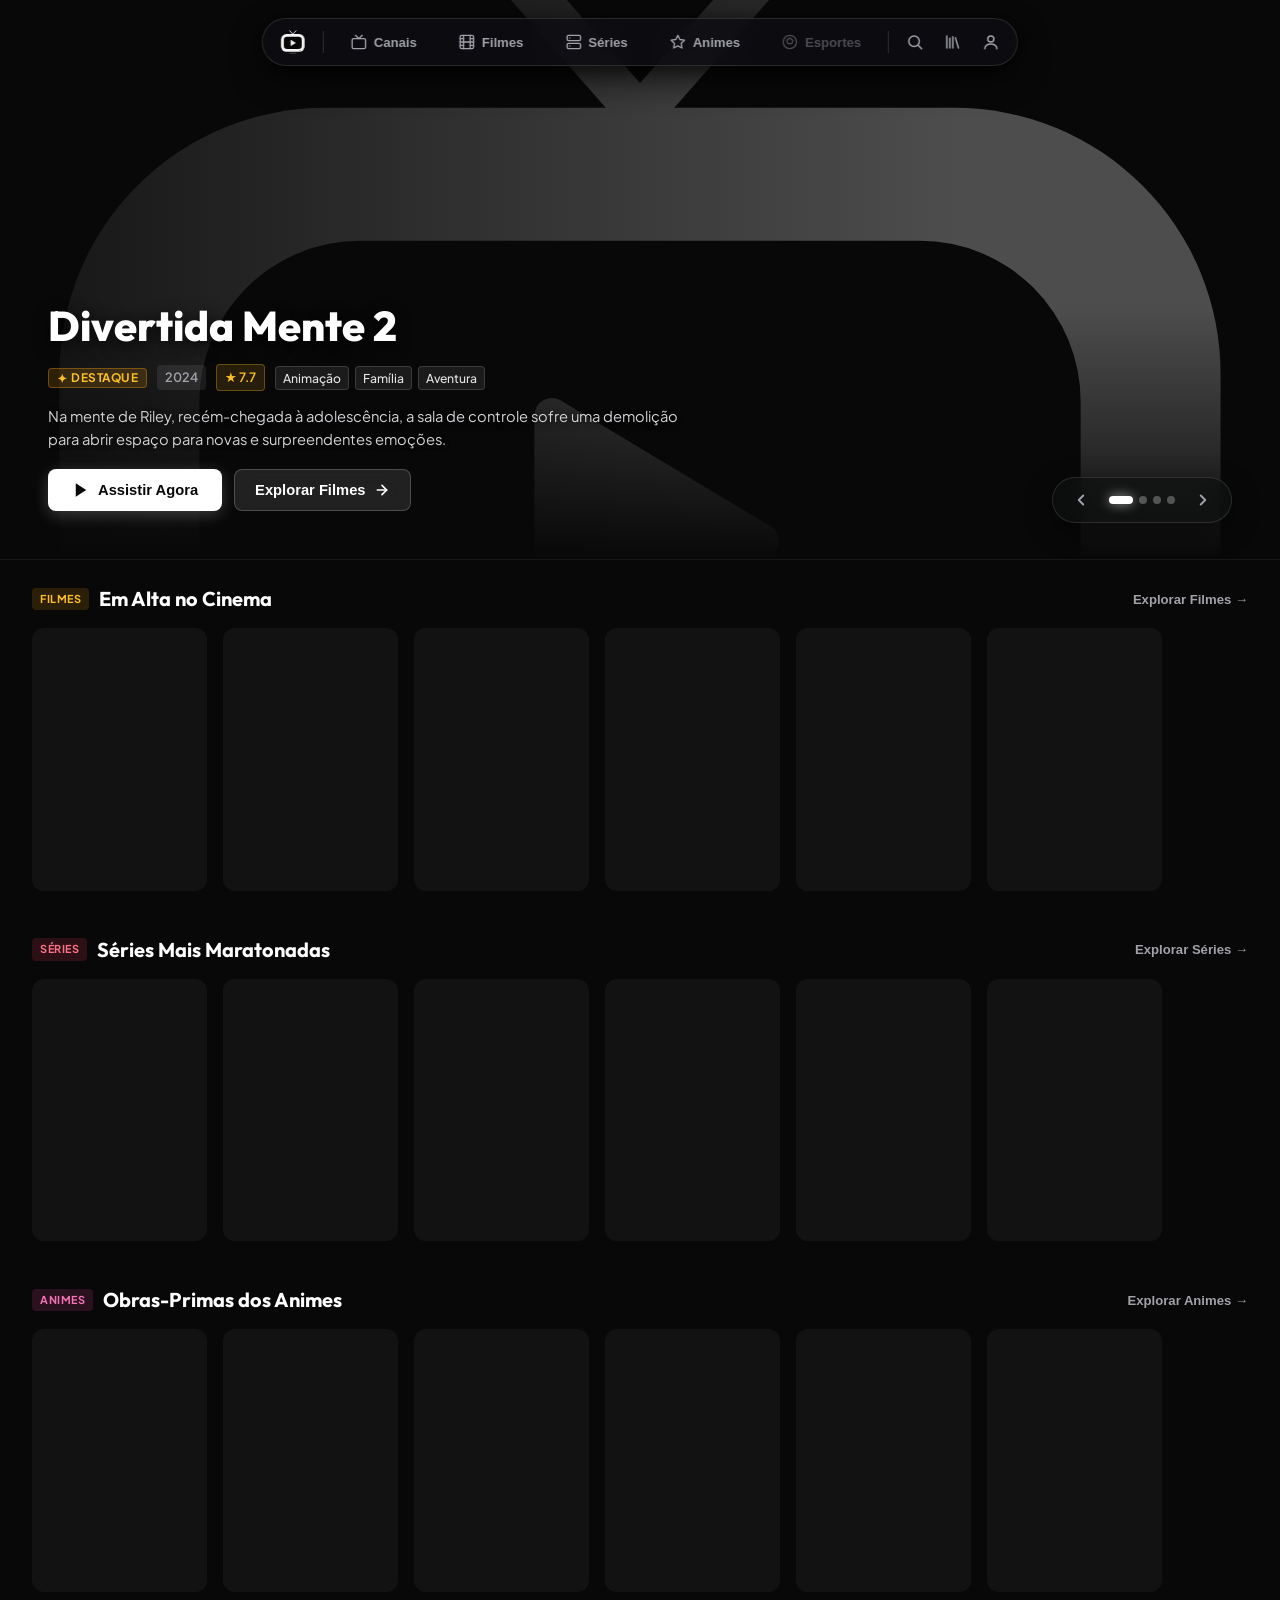
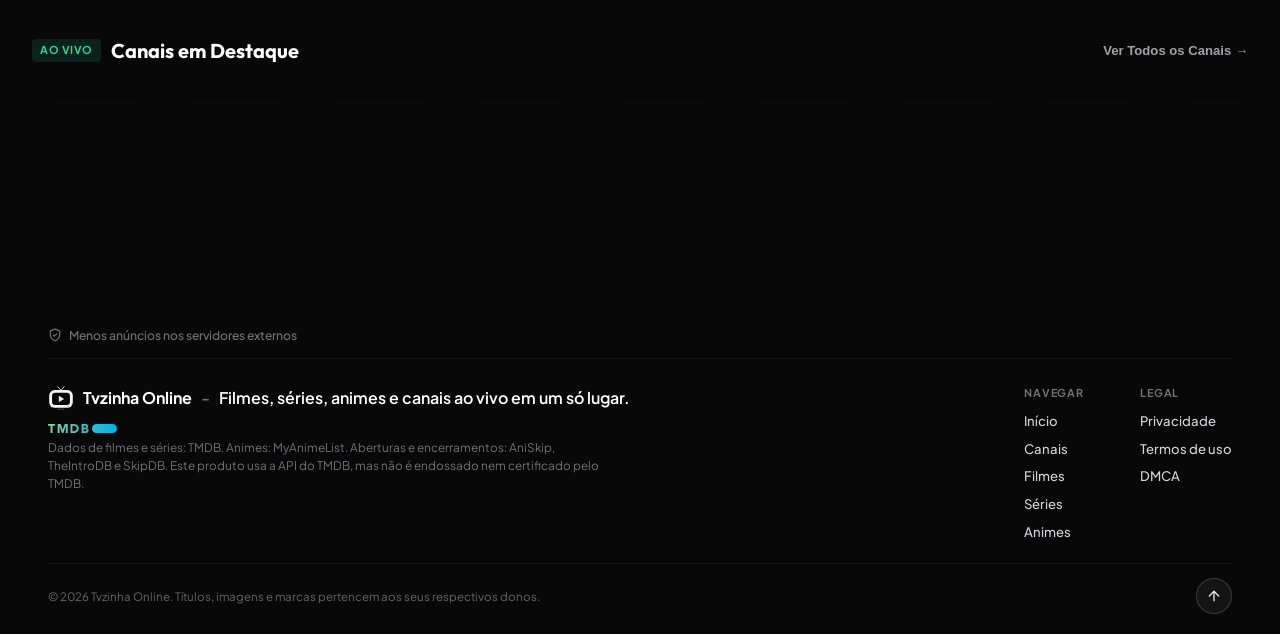
==== commit 602744c4: "fix(stream): rewrite live tv manifest segments and handle woff mpeg-ts stream proxy" ====
--- a/index.html
+++ b/index.html
@@ -18,7 +18,7 @@
     <meta name="referrer" content="no-referrer">
     
     <!-- Anti-Popup & Anti-Hijack Guard (Synchronous Head Bootstrap) -->
-    <script src="assets/js/guard.js?v=20261126_1015"></script>
+    <script src="assets/js/guard.js?v=20261127_1048"></script>
     
     <!-- TMDB CDN Preconnect -->
     <link rel="preconnect" href="https://image.tmdb.org">
@@ -30,22 +30,22 @@
     <link href="https://fonts.googleapis.com/css2?family=Outfit:wght@300;400;500;600;700;800&family=Plus+Jakarta+Sans:wght@400;500;600;700&display=swap" rel="stylesheet">
     
     <!-- Modular CSS Architecture (Strict Precedence Cascade) -->
-    <link rel="stylesheet" href="assets/css/01-base.css?v=20261126_1015">
-    <link rel="stylesheet" href="assets/css/02-layout.css?v=20261126_1015">
-    <link rel="stylesheet" href="assets/css/03-channels.css?v=20261126_1015">
-    <link rel="stylesheet" href="assets/css/04-sports.css?v=20261126_1015">
-    <link rel="stylesheet" href="assets/css/05-navigation.css?v=20261126_1015">
-    <link rel="stylesheet" href="assets/css/06-catalog.css?v=20261126_1015">
-    <link rel="stylesheet" href="assets/css/07-modals.css?v=20261126_1015">
-    <link rel="stylesheet" href="assets/css/08-responsive-tv-movies.css?v=20261126_1015">
-    <link rel="stylesheet" href="assets/css/09-series-animes.css?v=20261126_1015">
-    <link rel="stylesheet" href="assets/css/10-player-v3.css?v=20261126_1015">
-    <link rel="stylesheet" href="assets/css/11-title-page.css?v=20261126_1015">
-    <link rel="stylesheet" href="assets/css/12-header.css?v=20261126_1015">
-    <link rel="stylesheet" href="assets/css/13-collection.css?v=20261126_1015">
-    <link rel="stylesheet" href="assets/css/14-account.css?v=20261126_1015">
-    <link rel="stylesheet" href="assets/css/15-profiles.css?v=20261126_1015">
-    <link rel="stylesheet" href="assets/css/16-settings.css?v=20261126_1015">
+    <link rel="stylesheet" href="assets/css/01-base.css?v=20261127_1048">
+    <link rel="stylesheet" href="assets/css/02-layout.css?v=20261127_1048">
+    <link rel="stylesheet" href="assets/css/03-channels.css?v=20261127_1048">
+    <link rel="stylesheet" href="assets/css/04-sports.css?v=20261127_1048">
+    <link rel="stylesheet" href="assets/css/05-navigation.css?v=20261127_1048">
+    <link rel="stylesheet" href="assets/css/06-catalog.css?v=20261127_1048">
+    <link rel="stylesheet" href="assets/css/07-modals.css?v=20261127_1048">
+    <link rel="stylesheet" href="assets/css/08-responsive-tv-movies.css?v=20261127_1048">
+    <link rel="stylesheet" href="assets/css/09-series-animes.css?v=20261127_1048">
+    <link rel="stylesheet" href="assets/css/10-player-v3.css?v=20261127_1048">
+    <link rel="stylesheet" href="assets/css/11-title-page.css?v=20261127_1048">
+    <link rel="stylesheet" href="assets/css/12-header.css?v=20261127_1048">
+    <link rel="stylesheet" href="assets/css/13-collection.css?v=20261127_1048">
+    <link rel="stylesheet" href="assets/css/14-account.css?v=20261127_1048">
+    <link rel="stylesheet" href="assets/css/15-profiles.css?v=20261127_1048">
+    <link rel="stylesheet" href="assets/css/16-settings.css?v=20261127_1048">
 </head>
 
 <body>
@@ -2431,7 +2431,7 @@
     <!-- Streaming Engine V3: Hls.js & Artplayer load on demand with Subresource Integrity (D7, B11), see ensurePlayerLibs() in engine.js -->
 
     <!-- Modern Modular ES Architecture Entrypoint (Fase 3 ESM) -->
-    <script type="module" src="assets/js/main.js?v=20261126_1015"></script>
+    <script type="module" src="assets/js/main.js?v=20261127_1048"></script>
 </body>
 
 </html>
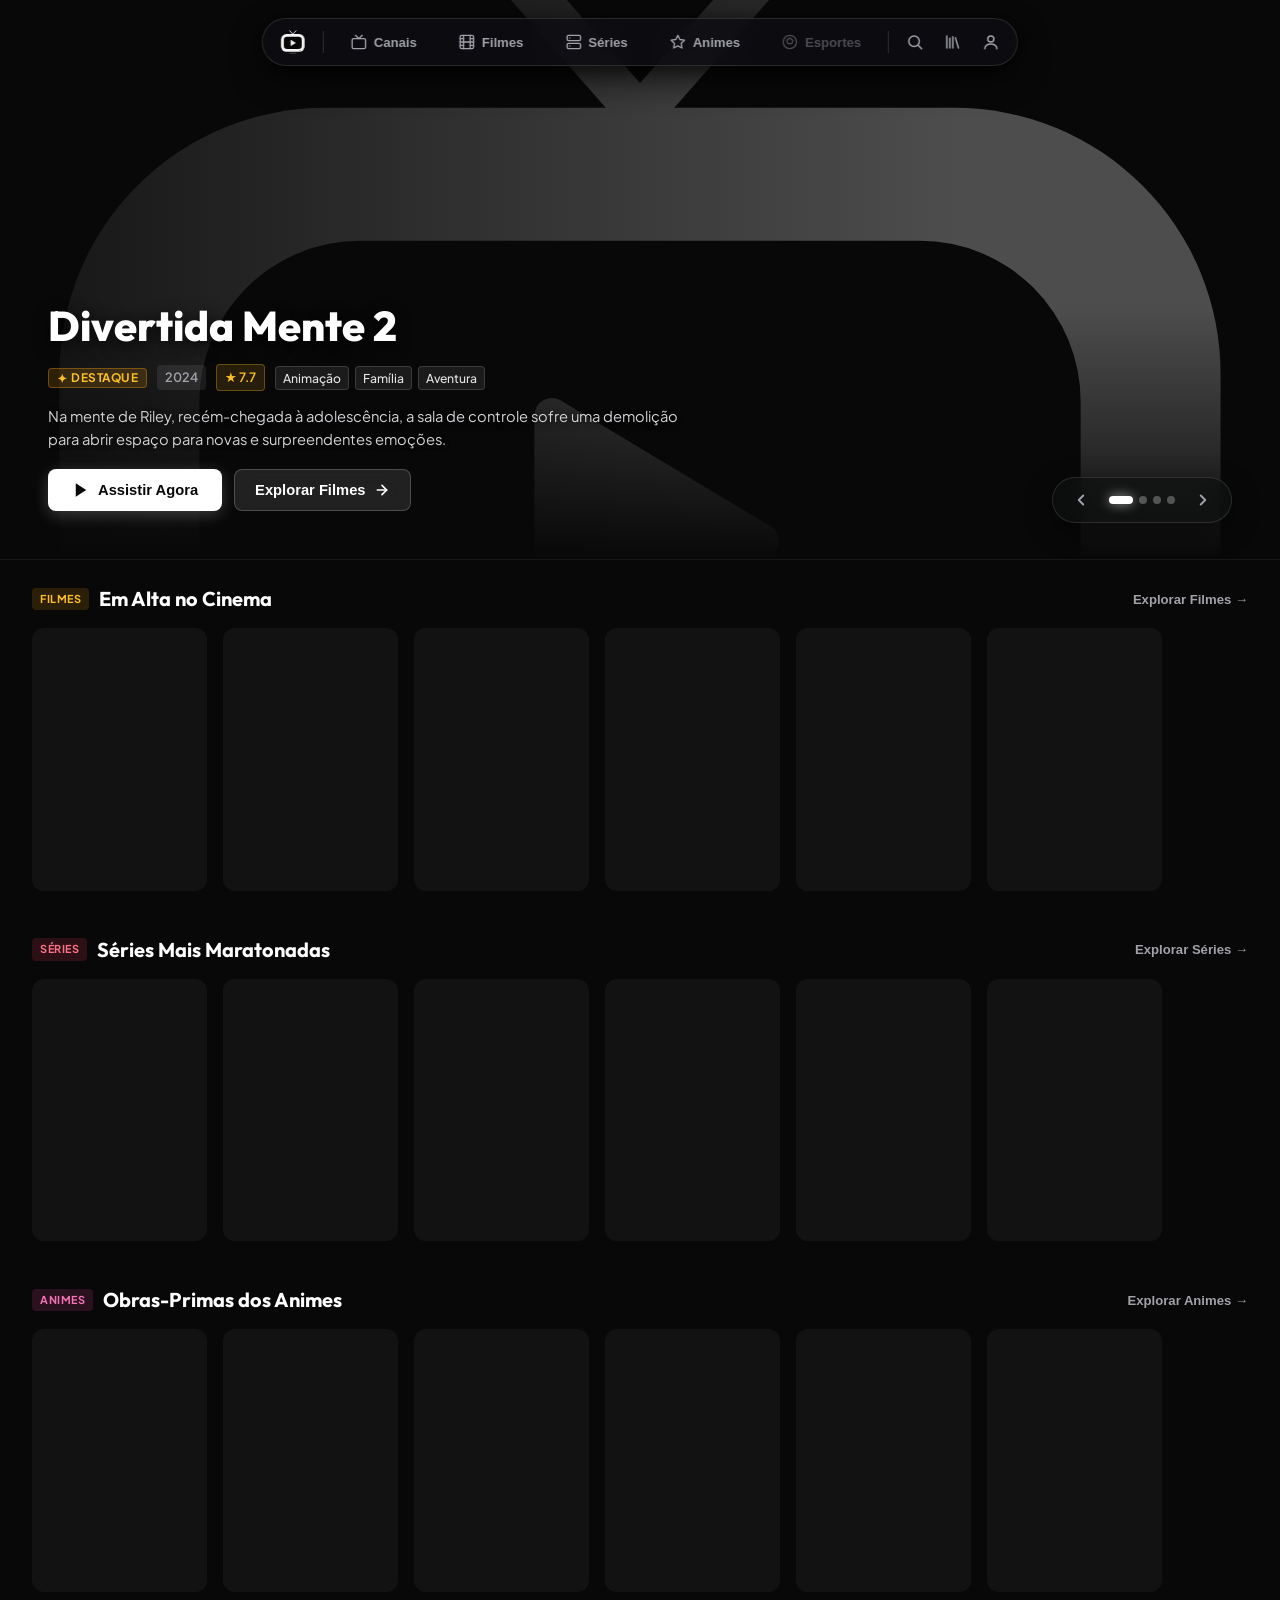
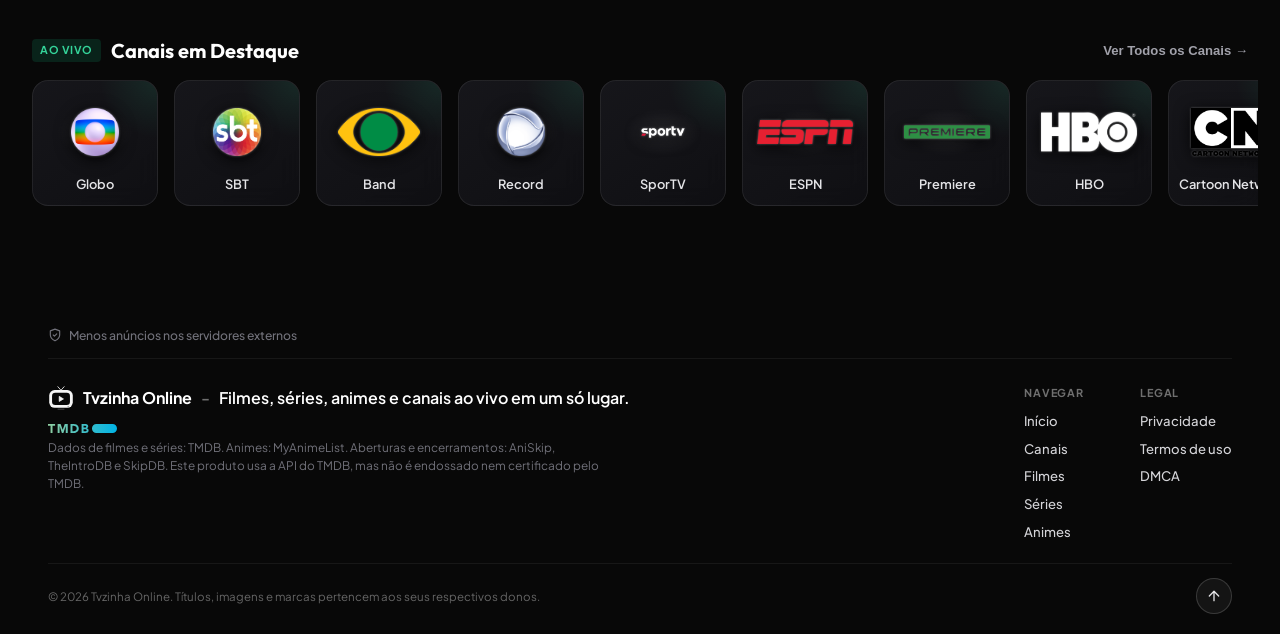
==== commit 5bfde473: "fix(stream): sanitize null referer and origin in proxy HMAC signatures to fix staging playback" ====
--- a/index.html
+++ b/index.html
@@ -18,7 +18,7 @@
     <meta name="referrer" content="no-referrer">
     
     <!-- Anti-Popup & Anti-Hijack Guard (Synchronous Head Bootstrap) -->
-    <script src="assets/js/guard.js?v=20261127_1048"></script>
+    <script src="assets/js/guard.js?v=20261127_1123"></script>
     
     <!-- TMDB CDN Preconnect -->
     <link rel="preconnect" href="https://image.tmdb.org">
@@ -30,22 +30,22 @@
     <link href="https://fonts.googleapis.com/css2?family=Outfit:wght@300;400;500;600;700;800&family=Plus+Jakarta+Sans:wght@400;500;600;700&display=swap" rel="stylesheet">
     
     <!-- Modular CSS Architecture (Strict Precedence Cascade) -->
-    <link rel="stylesheet" href="assets/css/01-base.css?v=20261127_1048">
-    <link rel="stylesheet" href="assets/css/02-layout.css?v=20261127_1048">
-    <link rel="stylesheet" href="assets/css/03-channels.css?v=20261127_1048">
-    <link rel="stylesheet" href="assets/css/04-sports.css?v=20261127_1048">
-    <link rel="stylesheet" href="assets/css/05-navigation.css?v=20261127_1048">
-    <link rel="stylesheet" href="assets/css/06-catalog.css?v=20261127_1048">
-    <link rel="stylesheet" href="assets/css/07-modals.css?v=20261127_1048">
-    <link rel="stylesheet" href="assets/css/08-responsive-tv-movies.css?v=20261127_1048">
-    <link rel="stylesheet" href="assets/css/09-series-animes.css?v=20261127_1048">
-    <link rel="stylesheet" href="assets/css/10-player-v3.css?v=20261127_1048">
-    <link rel="stylesheet" href="assets/css/11-title-page.css?v=20261127_1048">
-    <link rel="stylesheet" href="assets/css/12-header.css?v=20261127_1048">
-    <link rel="stylesheet" href="assets/css/13-collection.css?v=20261127_1048">
-    <link rel="stylesheet" href="assets/css/14-account.css?v=20261127_1048">
-    <link rel="stylesheet" href="assets/css/15-profiles.css?v=20261127_1048">
-    <link rel="stylesheet" href="assets/css/16-settings.css?v=20261127_1048">
+    <link rel="stylesheet" href="assets/css/01-base.css?v=20261127_1123">
+    <link rel="stylesheet" href="assets/css/02-layout.css?v=20261127_1123">
+    <link rel="stylesheet" href="assets/css/03-channels.css?v=20261127_1123">
+    <link rel="stylesheet" href="assets/css/04-sports.css?v=20261127_1123">
+    <link rel="stylesheet" href="assets/css/05-navigation.css?v=20261127_1123">
+    <link rel="stylesheet" href="assets/css/06-catalog.css?v=20261127_1123">
+    <link rel="stylesheet" href="assets/css/07-modals.css?v=20261127_1123">
+    <link rel="stylesheet" href="assets/css/08-responsive-tv-movies.css?v=20261127_1123">
+    <link rel="stylesheet" href="assets/css/09-series-animes.css?v=20261127_1123">
+    <link rel="stylesheet" href="assets/css/10-player-v3.css?v=20261127_1123">
+    <link rel="stylesheet" href="assets/css/11-title-page.css?v=20261127_1123">
+    <link rel="stylesheet" href="assets/css/12-header.css?v=20261127_1123">
+    <link rel="stylesheet" href="assets/css/13-collection.css?v=20261127_1123">
+    <link rel="stylesheet" href="assets/css/14-account.css?v=20261127_1123">
+    <link rel="stylesheet" href="assets/css/15-profiles.css?v=20261127_1123">
+    <link rel="stylesheet" href="assets/css/16-settings.css?v=20261127_1123">
 </head>
 
 <body>
@@ -2431,7 +2431,7 @@
     <!-- Streaming Engine V3: Hls.js & Artplayer load on demand with Subresource Integrity (D7, B11), see ensurePlayerLibs() in engine.js -->
 
     <!-- Modern Modular ES Architecture Entrypoint (Fase 3 ESM) -->
-    <script type="module" src="assets/js/main.js?v=20261127_1048"></script>
+    <script type="module" src="assets/js/main.js?v=20261127_1123"></script>
 </body>
 
 </html>
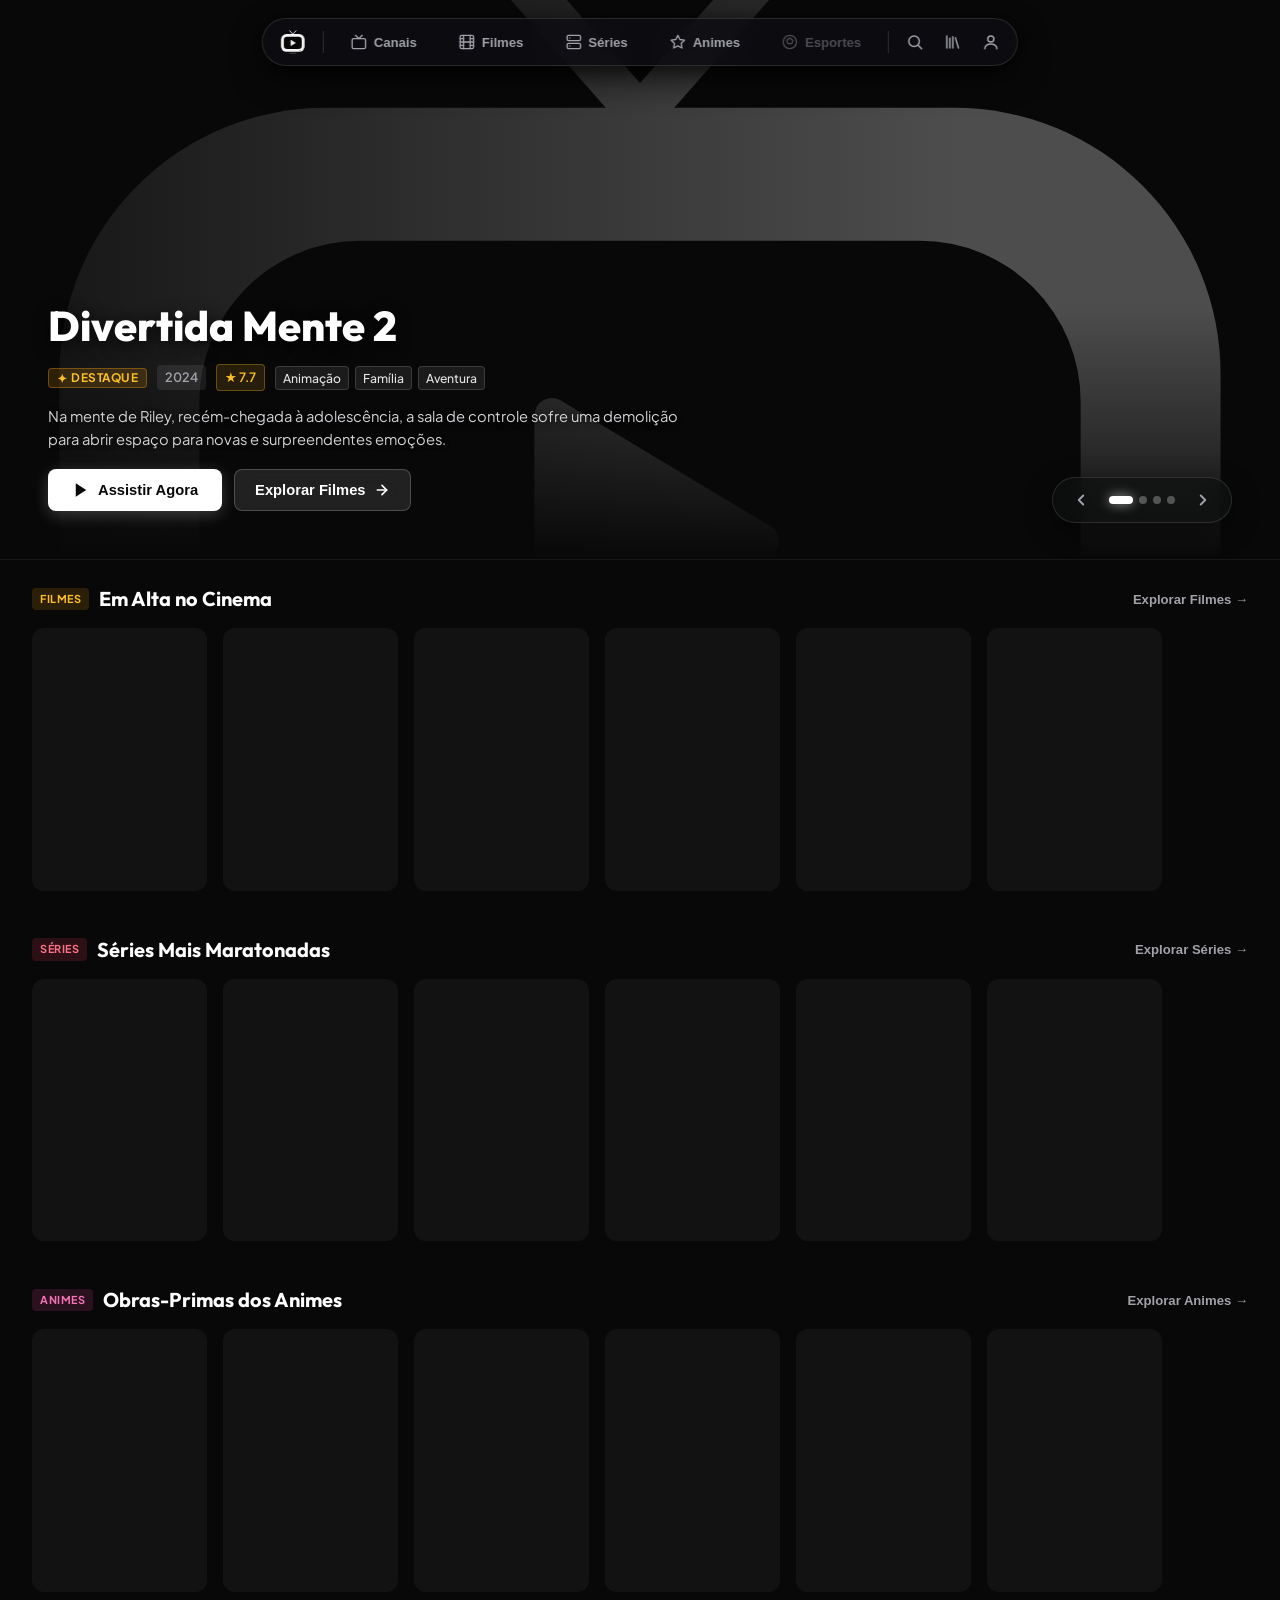
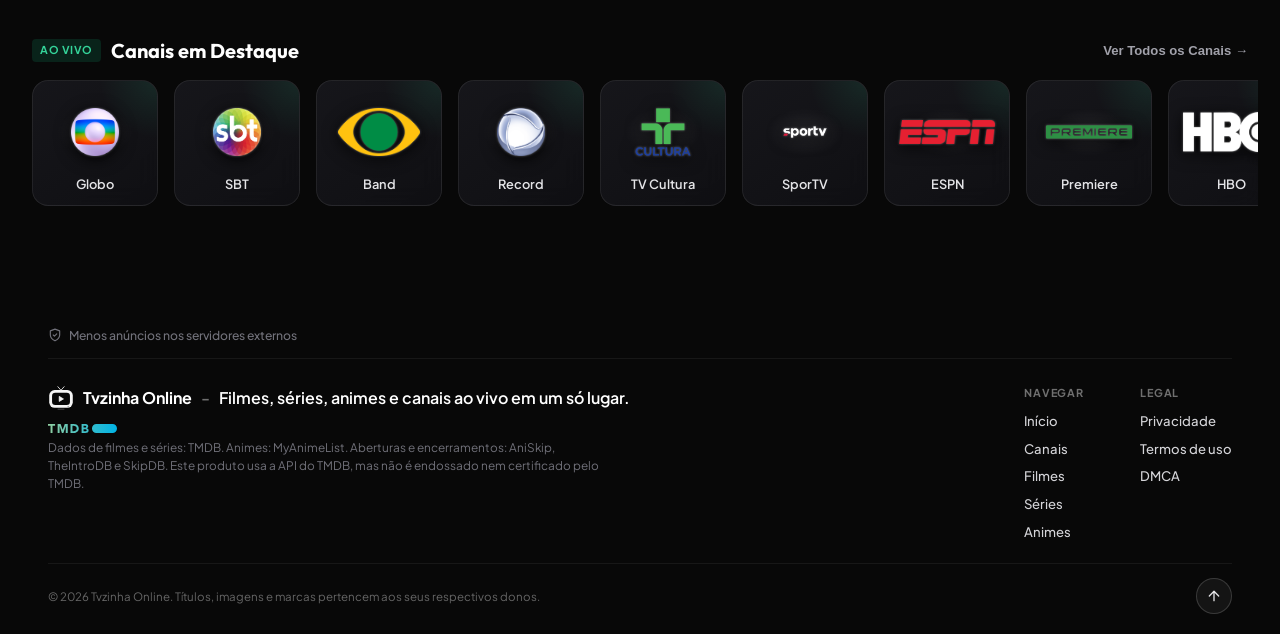
==== commit cb465e39: "feat(channels): add direct HLS streams for sports, open TV and movies and upgrade extractor (version" ====
--- a/index.html
+++ b/index.html
@@ -18,7 +18,7 @@
     <meta name="referrer" content="no-referrer">
     
     <!-- Anti-Popup & Anti-Hijack Guard (Synchronous Head Bootstrap) -->
-    <script src="assets/js/guard.js?v=20261127_1123"></script>
+    <script src="assets/js/guard.js?v=20261127_1406"></script>
     
     <!-- TMDB CDN Preconnect -->
     <link rel="preconnect" href="https://image.tmdb.org">
@@ -30,22 +30,22 @@
     <link href="https://fonts.googleapis.com/css2?family=Outfit:wght@300;400;500;600;700;800&family=Plus+Jakarta+Sans:wght@400;500;600;700&display=swap" rel="stylesheet">
     
     <!-- Modular CSS Architecture (Strict Precedence Cascade) -->
-    <link rel="stylesheet" href="assets/css/01-base.css?v=20261127_1123">
-    <link rel="stylesheet" href="assets/css/02-layout.css?v=20261127_1123">
-    <link rel="stylesheet" href="assets/css/03-channels.css?v=20261127_1123">
-    <link rel="stylesheet" href="assets/css/04-sports.css?v=20261127_1123">
-    <link rel="stylesheet" href="assets/css/05-navigation.css?v=20261127_1123">
-    <link rel="stylesheet" href="assets/css/06-catalog.css?v=20261127_1123">
-    <link rel="stylesheet" href="assets/css/07-modals.css?v=20261127_1123">
-    <link rel="stylesheet" href="assets/css/08-responsive-tv-movies.css?v=20261127_1123">
-    <link rel="stylesheet" href="assets/css/09-series-animes.css?v=20261127_1123">
-    <link rel="stylesheet" href="assets/css/10-player-v3.css?v=20261127_1123">
-    <link rel="stylesheet" href="assets/css/11-title-page.css?v=20261127_1123">
-    <link rel="stylesheet" href="assets/css/12-header.css?v=20261127_1123">
-    <link rel="stylesheet" href="assets/css/13-collection.css?v=20261127_1123">
-    <link rel="stylesheet" href="assets/css/14-account.css?v=20261127_1123">
-    <link rel="stylesheet" href="assets/css/15-profiles.css?v=20261127_1123">
-    <link rel="stylesheet" href="assets/css/16-settings.css?v=20261127_1123">
+    <link rel="stylesheet" href="assets/css/01-base.css?v=20261127_1406">
+    <link rel="stylesheet" href="assets/css/02-layout.css?v=20261127_1406">
+    <link rel="stylesheet" href="assets/css/03-channels.css?v=20261127_1406">
+    <link rel="stylesheet" href="assets/css/04-sports.css?v=20261127_1406">
+    <link rel="stylesheet" href="assets/css/05-navigation.css?v=20261127_1406">
+    <link rel="stylesheet" href="assets/css/06-catalog.css?v=20261127_1406">
+    <link rel="stylesheet" href="assets/css/07-modals.css?v=20261127_1406">
+    <link rel="stylesheet" href="assets/css/08-responsive-tv-movies.css?v=20261127_1406">
+    <link rel="stylesheet" href="assets/css/09-series-animes.css?v=20261127_1406">
+    <link rel="stylesheet" href="assets/css/10-player-v3.css?v=20261127_1406">
+    <link rel="stylesheet" href="assets/css/11-title-page.css?v=20261127_1406">
+    <link rel="stylesheet" href="assets/css/12-header.css?v=20261127_1406">
+    <link rel="stylesheet" href="assets/css/13-collection.css?v=20261127_1406">
+    <link rel="stylesheet" href="assets/css/14-account.css?v=20261127_1406">
+    <link rel="stylesheet" href="assets/css/15-profiles.css?v=20261127_1406">
+    <link rel="stylesheet" href="assets/css/16-settings.css?v=20261127_1406">
 </head>
 
 <body>
@@ -2431,7 +2431,7 @@
     <!-- Streaming Engine V3: Hls.js & Artplayer load on demand with Subresource Integrity (D7, B11), see ensurePlayerLibs() in engine.js -->
 
     <!-- Modern Modular ES Architecture Entrypoint (Fase 3 ESM) -->
-    <script type="module" src="assets/js/main.js?v=20261127_1123"></script>
+    <script type="module" src="assets/js/main.js?v=20261127_1406"></script>
 </body>
 
 </html>
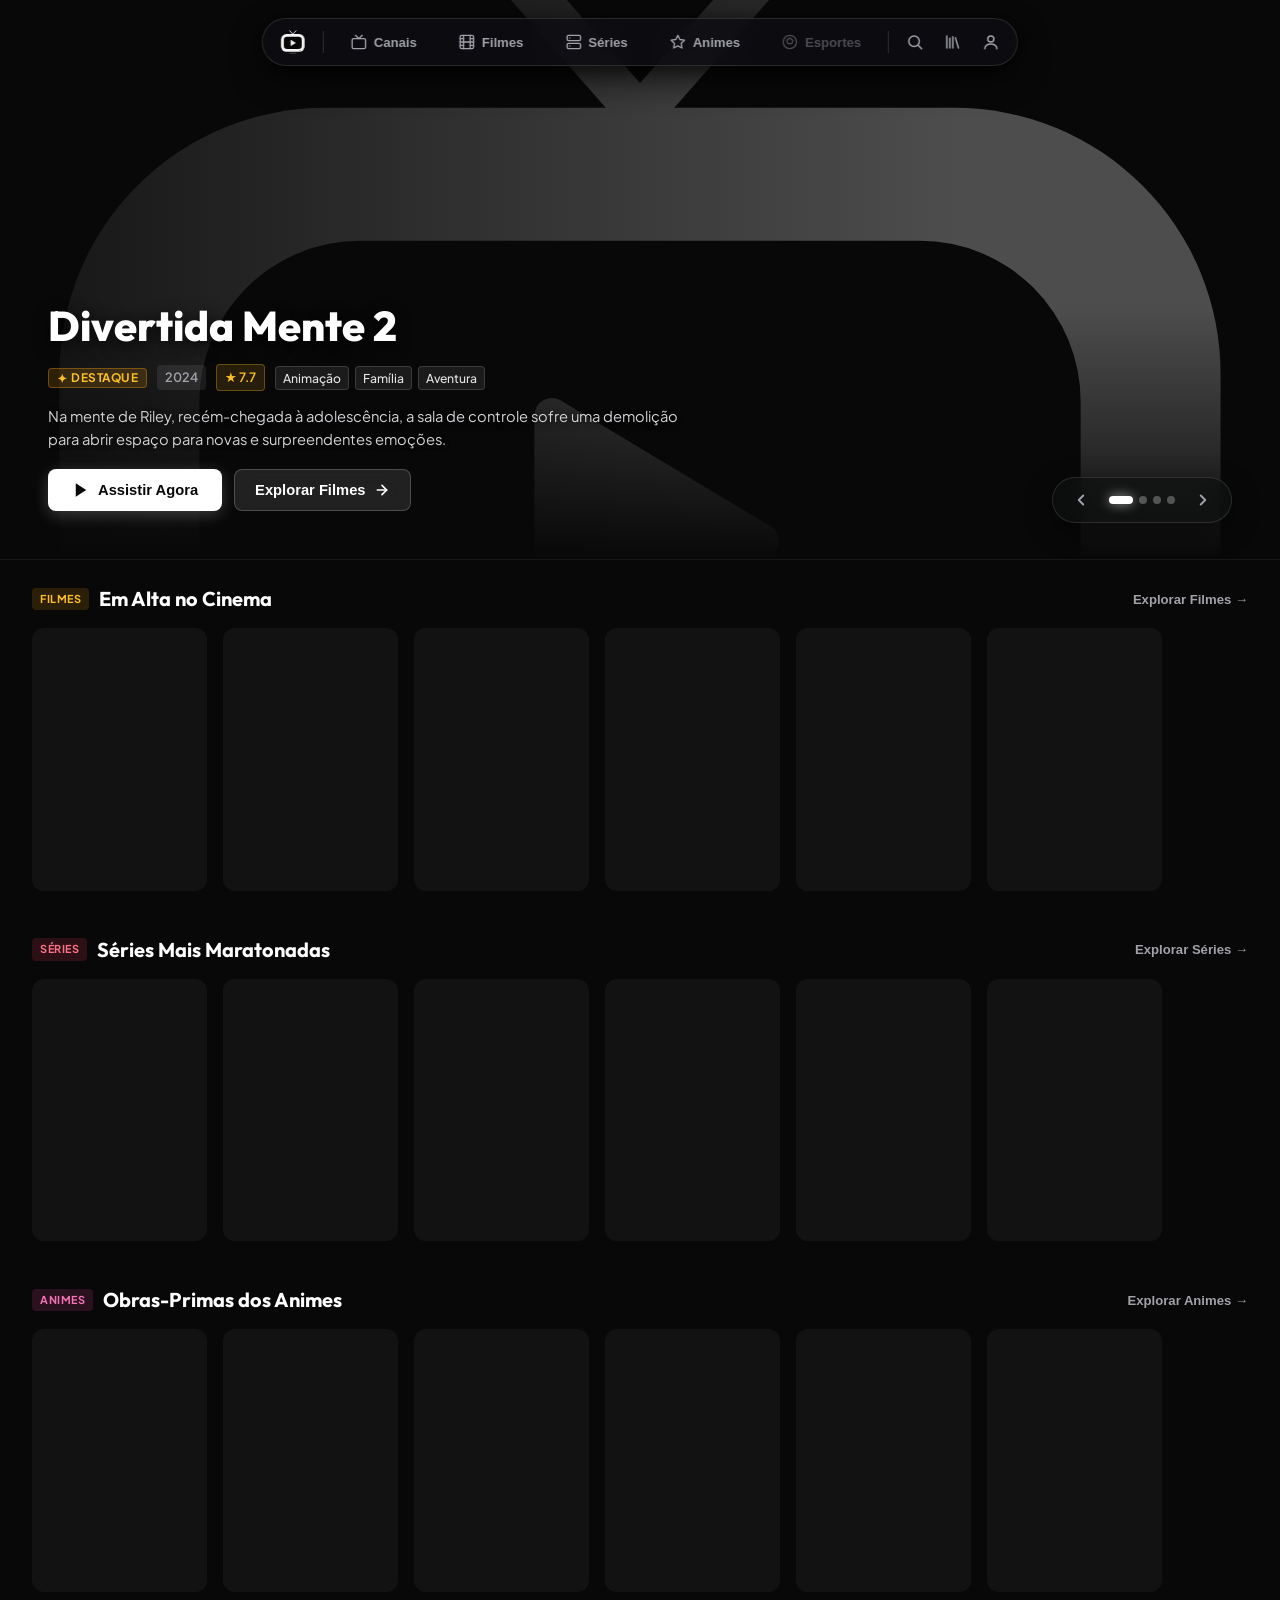
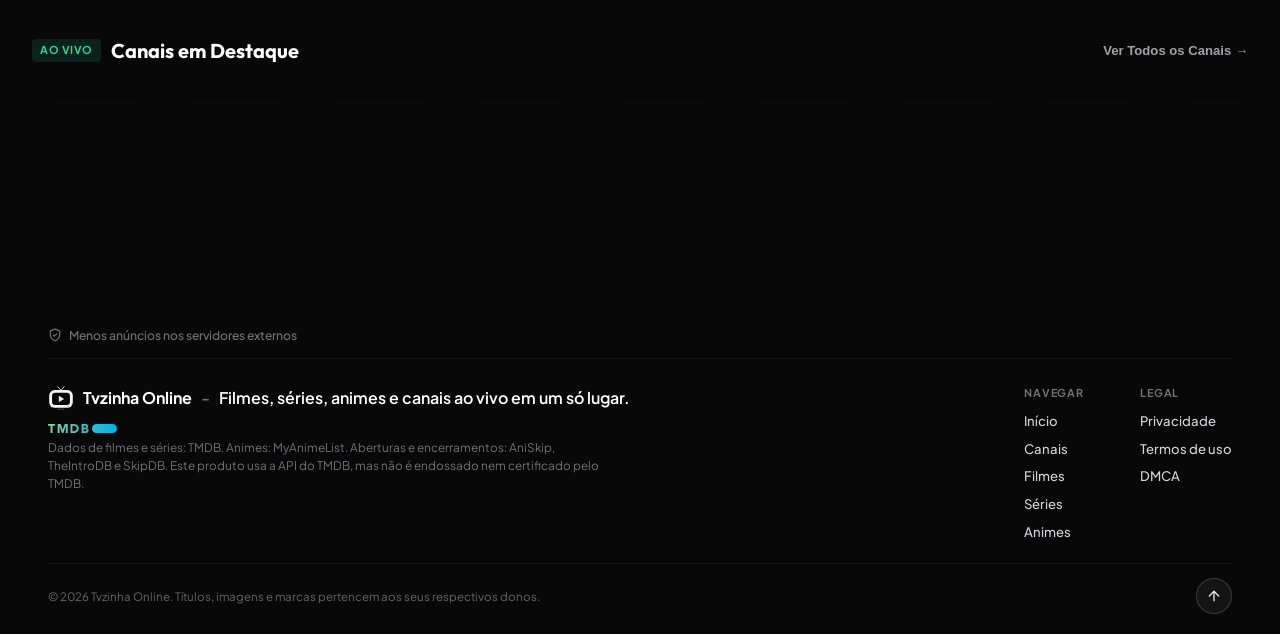
==== commit 11e67ac1: "fix(player): resolve dynamic live channel streams and sign proxy URLs over HTTPS" ====
--- a/index.html
+++ b/index.html
@@ -18,7 +18,7 @@
     <meta name="referrer" content="no-referrer">
     
     <!-- Anti-Popup & Anti-Hijack Guard (Synchronous Head Bootstrap) -->
-    <script src="assets/js/guard.js?v=20261127_1406"></script>
+    <script src="assets/js/guard.js?v=20261127_1500"></script>
     
     <!-- TMDB CDN Preconnect -->
     <link rel="preconnect" href="https://image.tmdb.org">
@@ -30,22 +30,22 @@
     <link href="https://fonts.googleapis.com/css2?family=Outfit:wght@300;400;500;600;700;800&family=Plus+Jakarta+Sans:wght@400;500;600;700&display=swap" rel="stylesheet">
     
     <!-- Modular CSS Architecture (Strict Precedence Cascade) -->
-    <link rel="stylesheet" href="assets/css/01-base.css?v=20261127_1406">
-    <link rel="stylesheet" href="assets/css/02-layout.css?v=20261127_1406">
-    <link rel="stylesheet" href="assets/css/03-channels.css?v=20261127_1406">
-    <link rel="stylesheet" href="assets/css/04-sports.css?v=20261127_1406">
-    <link rel="stylesheet" href="assets/css/05-navigation.css?v=20261127_1406">
-    <link rel="stylesheet" href="assets/css/06-catalog.css?v=20261127_1406">
-    <link rel="stylesheet" href="assets/css/07-modals.css?v=20261127_1406">
-    <link rel="stylesheet" href="assets/css/08-responsive-tv-movies.css?v=20261127_1406">
-    <link rel="stylesheet" href="assets/css/09-series-animes.css?v=20261127_1406">
-    <link rel="stylesheet" href="assets/css/10-player-v3.css?v=20261127_1406">
-    <link rel="stylesheet" href="assets/css/11-title-page.css?v=20261127_1406">
-    <link rel="stylesheet" href="assets/css/12-header.css?v=20261127_1406">
-    <link rel="stylesheet" href="assets/css/13-collection.css?v=20261127_1406">
-    <link rel="stylesheet" href="assets/css/14-account.css?v=20261127_1406">
-    <link rel="stylesheet" href="assets/css/15-profiles.css?v=20261127_1406">
-    <link rel="stylesheet" href="assets/css/16-settings.css?v=20261127_1406">
+    <link rel="stylesheet" href="assets/css/01-base.css?v=20261127_1500">
+    <link rel="stylesheet" href="assets/css/02-layout.css?v=20261127_1500">
+    <link rel="stylesheet" href="assets/css/03-channels.css?v=20261127_1500">
+    <link rel="stylesheet" href="assets/css/04-sports.css?v=20261127_1500">
+    <link rel="stylesheet" href="assets/css/05-navigation.css?v=20261127_1500">
+    <link rel="stylesheet" href="assets/css/06-catalog.css?v=20261127_1500">
+    <link rel="stylesheet" href="assets/css/07-modals.css?v=20261127_1500">
+    <link rel="stylesheet" href="assets/css/08-responsive-tv-movies.css?v=20261127_1500">
+    <link rel="stylesheet" href="assets/css/09-series-animes.css?v=20261127_1500">
+    <link rel="stylesheet" href="assets/css/10-player-v3.css?v=20261127_1500">
+    <link rel="stylesheet" href="assets/css/11-title-page.css?v=20261127_1500">
+    <link rel="stylesheet" href="assets/css/12-header.css?v=20261127_1500">
+    <link rel="stylesheet" href="assets/css/13-collection.css?v=20261127_1500">
+    <link rel="stylesheet" href="assets/css/14-account.css?v=20261127_1500">
+    <link rel="stylesheet" href="assets/css/15-profiles.css?v=20261127_1500">
+    <link rel="stylesheet" href="assets/css/16-settings.css?v=20261127_1500">
 </head>
 
 <body>
@@ -2431,7 +2431,7 @@
     <!-- Streaming Engine V3: Hls.js & Artplayer load on demand with Subresource Integrity (D7, B11), see ensurePlayerLibs() in engine.js -->
 
     <!-- Modern Modular ES Architecture Entrypoint (Fase 3 ESM) -->
-    <script type="module" src="assets/js/main.js?v=20261127_1406"></script>
+    <script type="module" src="assets/js/main.js?v=20261127_1500"></script>
 </body>
 
 </html>
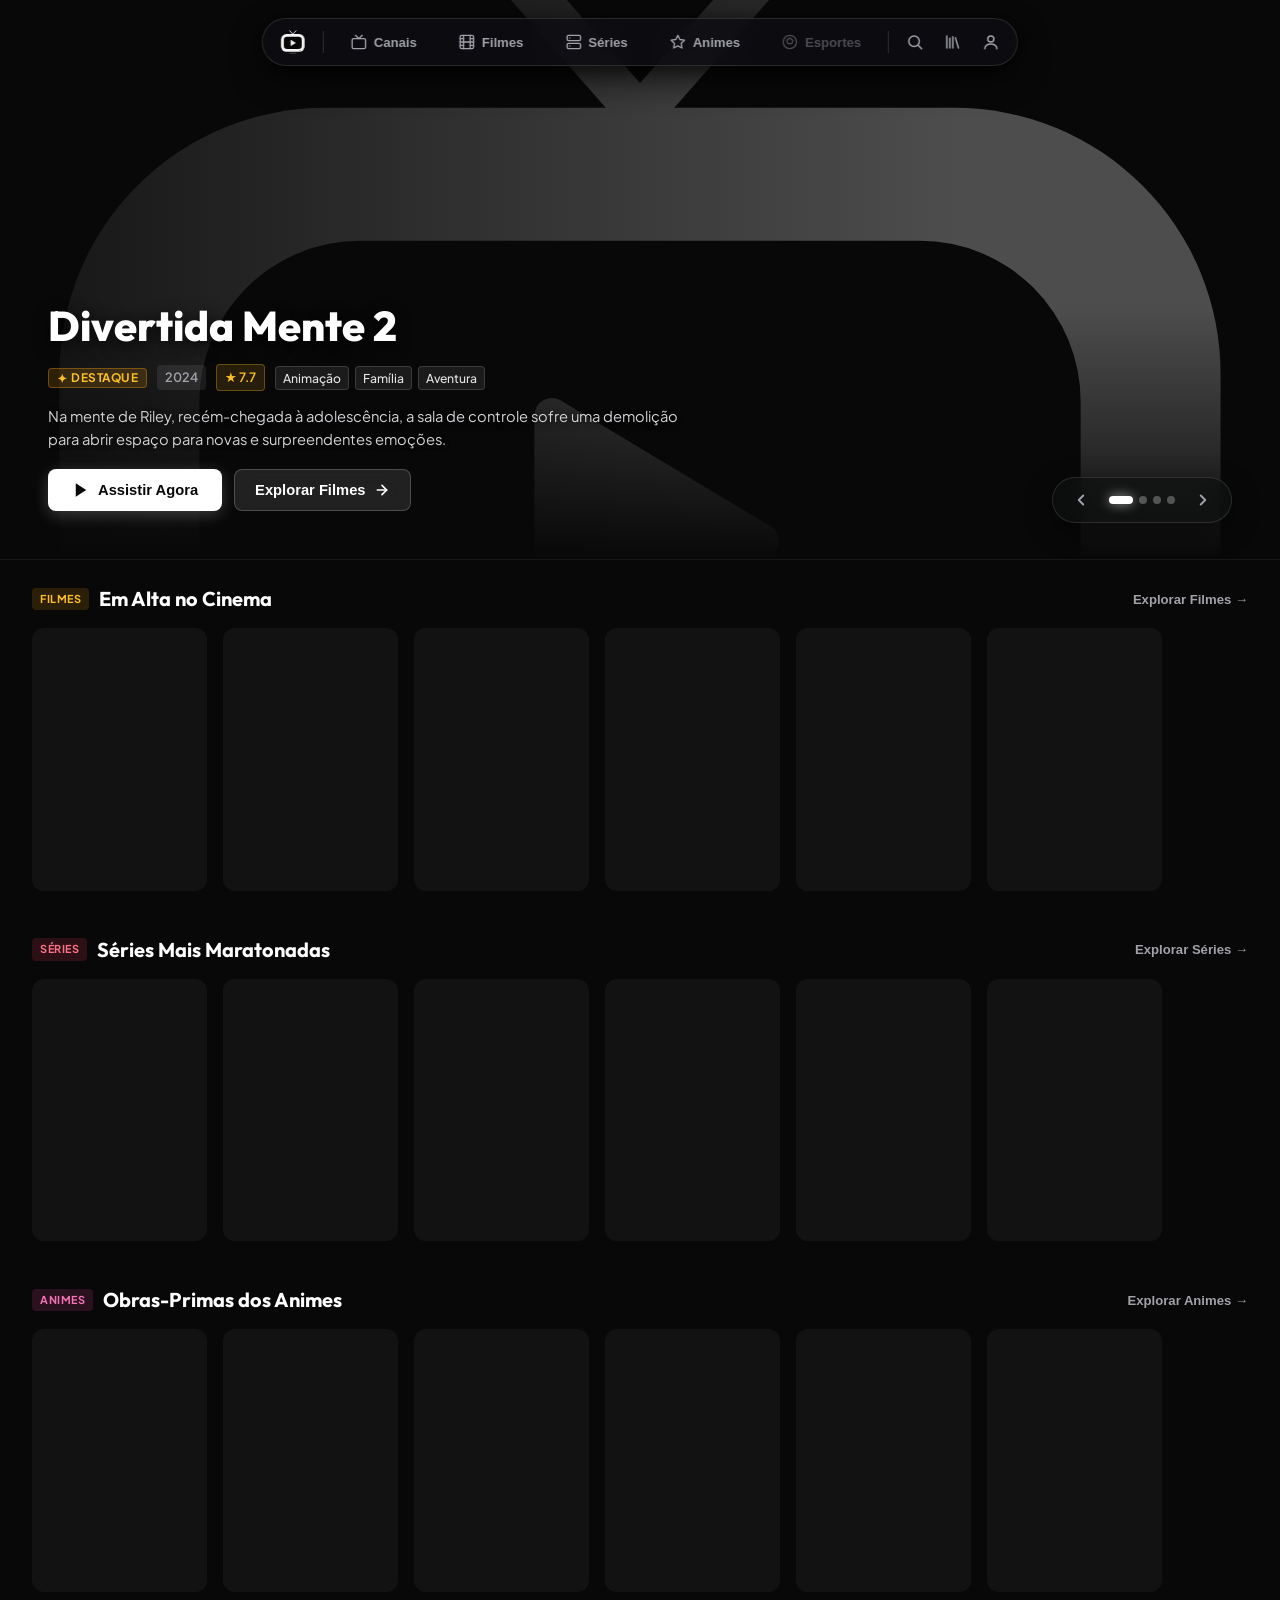
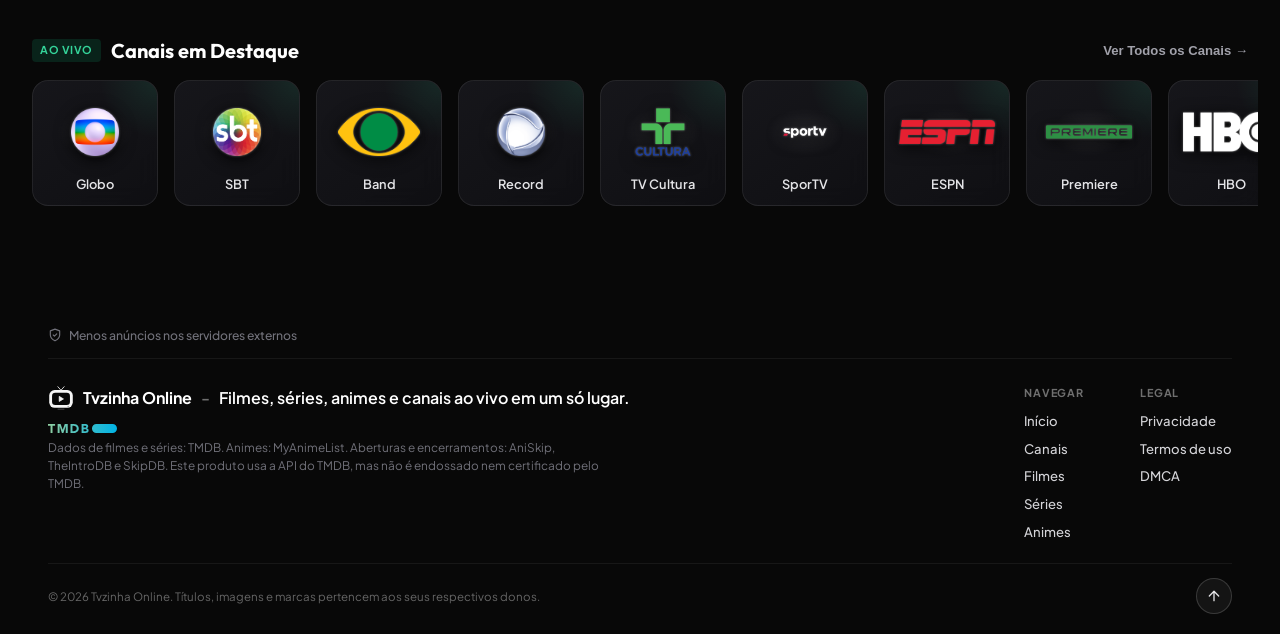
==== commit f2e7f2e0: "fix(player): guard signStreamUrl mixed-content fallback, scope hasContingency, and preserve backup c" ====
--- a/index.html
+++ b/index.html
@@ -18,7 +18,7 @@
     <meta name="referrer" content="no-referrer">
     
     <!-- Anti-Popup & Anti-Hijack Guard (Synchronous Head Bootstrap) -->
-    <script src="assets/js/guard.js?v=20261127_1500"></script>
+    <script src="assets/js/guard.js?v=20261127_1525"></script>
     
     <!-- TMDB CDN Preconnect -->
     <link rel="preconnect" href="https://image.tmdb.org">
@@ -30,22 +30,22 @@
     <link href="https://fonts.googleapis.com/css2?family=Outfit:wght@300;400;500;600;700;800&family=Plus+Jakarta+Sans:wght@400;500;600;700&display=swap" rel="stylesheet">
     
     <!-- Modular CSS Architecture (Strict Precedence Cascade) -->
-    <link rel="stylesheet" href="assets/css/01-base.css?v=20261127_1500">
-    <link rel="stylesheet" href="assets/css/02-layout.css?v=20261127_1500">
-    <link rel="stylesheet" href="assets/css/03-channels.css?v=20261127_1500">
-    <link rel="stylesheet" href="assets/css/04-sports.css?v=20261127_1500">
-    <link rel="stylesheet" href="assets/css/05-navigation.css?v=20261127_1500">
-    <link rel="stylesheet" href="assets/css/06-catalog.css?v=20261127_1500">
-    <link rel="stylesheet" href="assets/css/07-modals.css?v=20261127_1500">
-    <link rel="stylesheet" href="assets/css/08-responsive-tv-movies.css?v=20261127_1500">
-    <link rel="stylesheet" href="assets/css/09-series-animes.css?v=20261127_1500">
-    <link rel="stylesheet" href="assets/css/10-player-v3.css?v=20261127_1500">
-    <link rel="stylesheet" href="assets/css/11-title-page.css?v=20261127_1500">
-    <link rel="stylesheet" href="assets/css/12-header.css?v=20261127_1500">
-    <link rel="stylesheet" href="assets/css/13-collection.css?v=20261127_1500">
-    <link rel="stylesheet" href="assets/css/14-account.css?v=20261127_1500">
-    <link rel="stylesheet" href="assets/css/15-profiles.css?v=20261127_1500">
-    <link rel="stylesheet" href="assets/css/16-settings.css?v=20261127_1500">
+    <link rel="stylesheet" href="assets/css/01-base.css?v=20261127_1525">
+    <link rel="stylesheet" href="assets/css/02-layout.css?v=20261127_1525">
+    <link rel="stylesheet" href="assets/css/03-channels.css?v=20261127_1525">
+    <link rel="stylesheet" href="assets/css/04-sports.css?v=20261127_1525">
+    <link rel="stylesheet" href="assets/css/05-navigation.css?v=20261127_1525">
+    <link rel="stylesheet" href="assets/css/06-catalog.css?v=20261127_1525">
+    <link rel="stylesheet" href="assets/css/07-modals.css?v=20261127_1525">
+    <link rel="stylesheet" href="assets/css/08-responsive-tv-movies.css?v=20261127_1525">
+    <link rel="stylesheet" href="assets/css/09-series-animes.css?v=20261127_1525">
+    <link rel="stylesheet" href="assets/css/10-player-v3.css?v=20261127_1525">
+    <link rel="stylesheet" href="assets/css/11-title-page.css?v=20261127_1525">
+    <link rel="stylesheet" href="assets/css/12-header.css?v=20261127_1525">
+    <link rel="stylesheet" href="assets/css/13-collection.css?v=20261127_1525">
+    <link rel="stylesheet" href="assets/css/14-account.css?v=20261127_1525">
+    <link rel="stylesheet" href="assets/css/15-profiles.css?v=20261127_1525">
+    <link rel="stylesheet" href="assets/css/16-settings.css?v=20261127_1525">
 </head>
 
 <body>
@@ -2431,7 +2431,7 @@
     <!-- Streaming Engine V3: Hls.js & Artplayer load on demand with Subresource Integrity (D7, B11), see ensurePlayerLibs() in engine.js -->
 
     <!-- Modern Modular ES Architecture Entrypoint (Fase 3 ESM) -->
-    <script type="module" src="assets/js/main.js?v=20261127_1500"></script>
+    <script type="module" src="assets/js/main.js?v=20261127_1525"></script>
 </body>
 
 </html>
